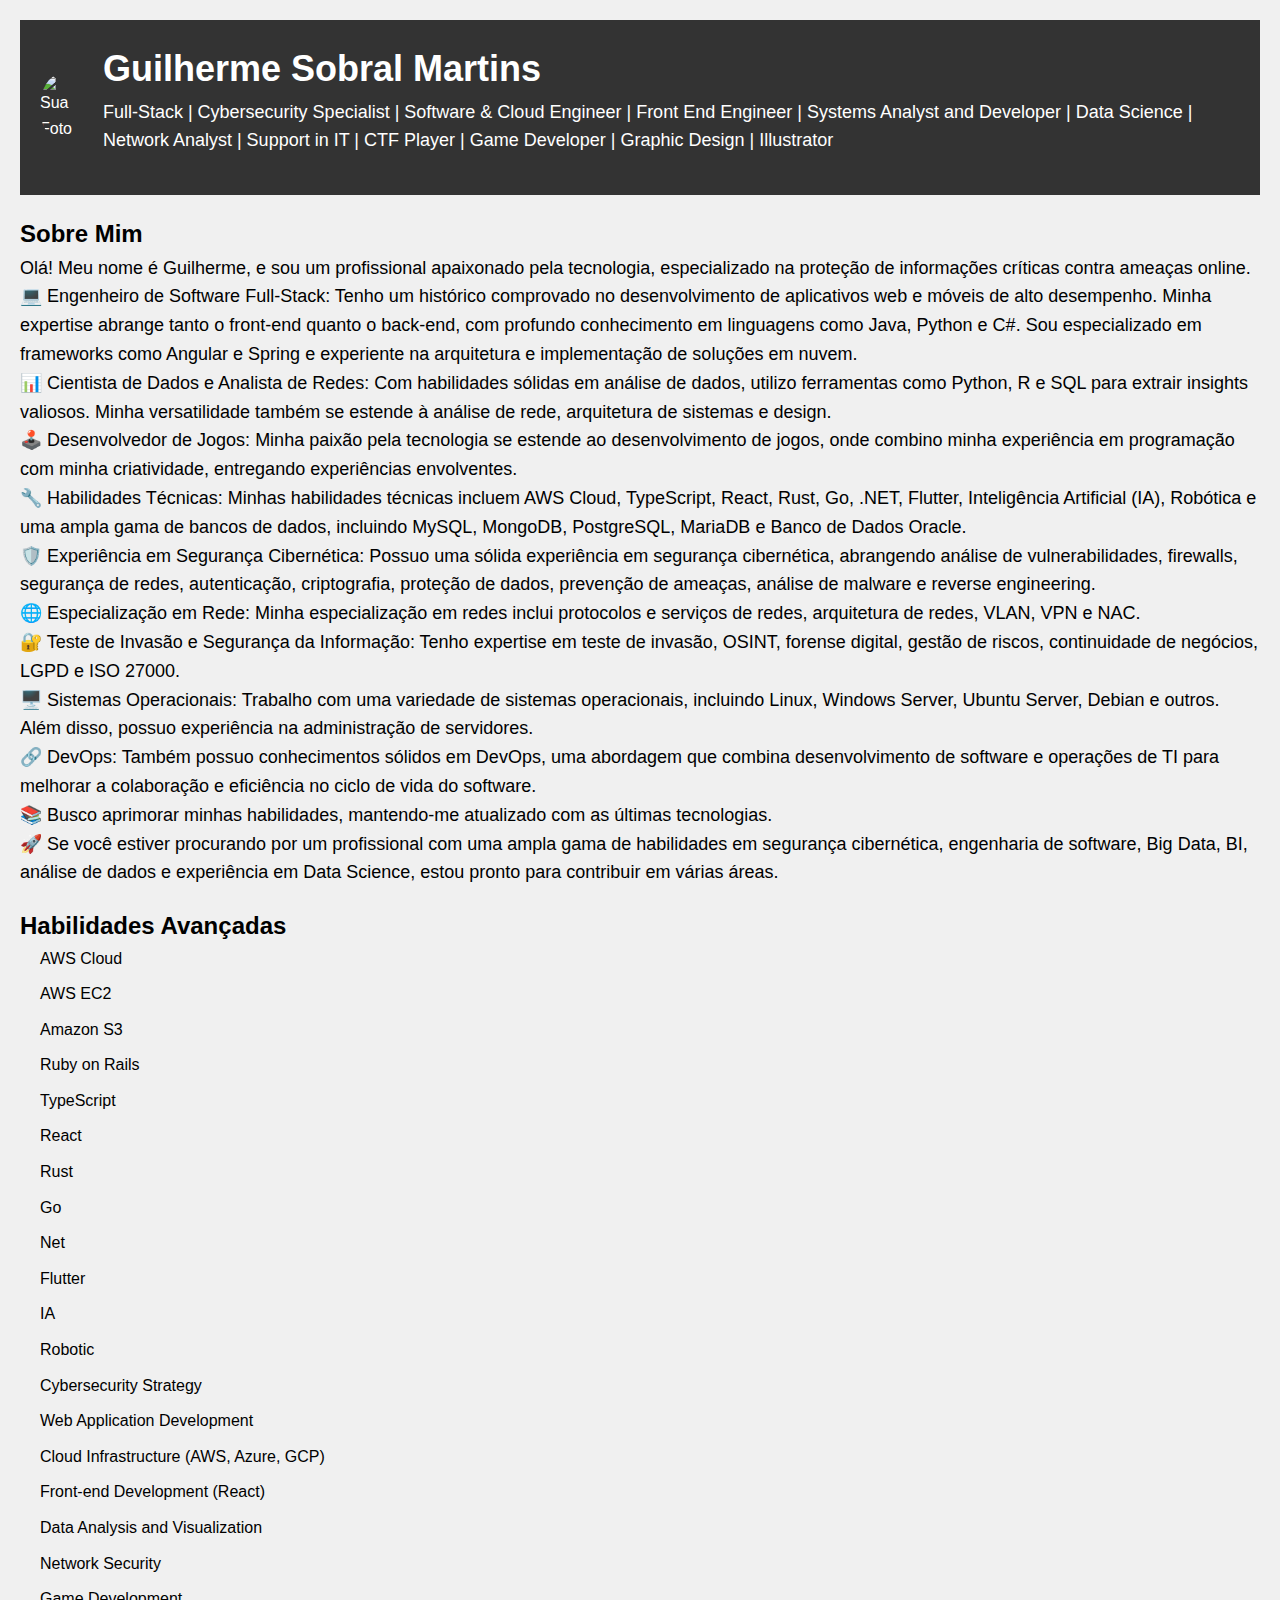
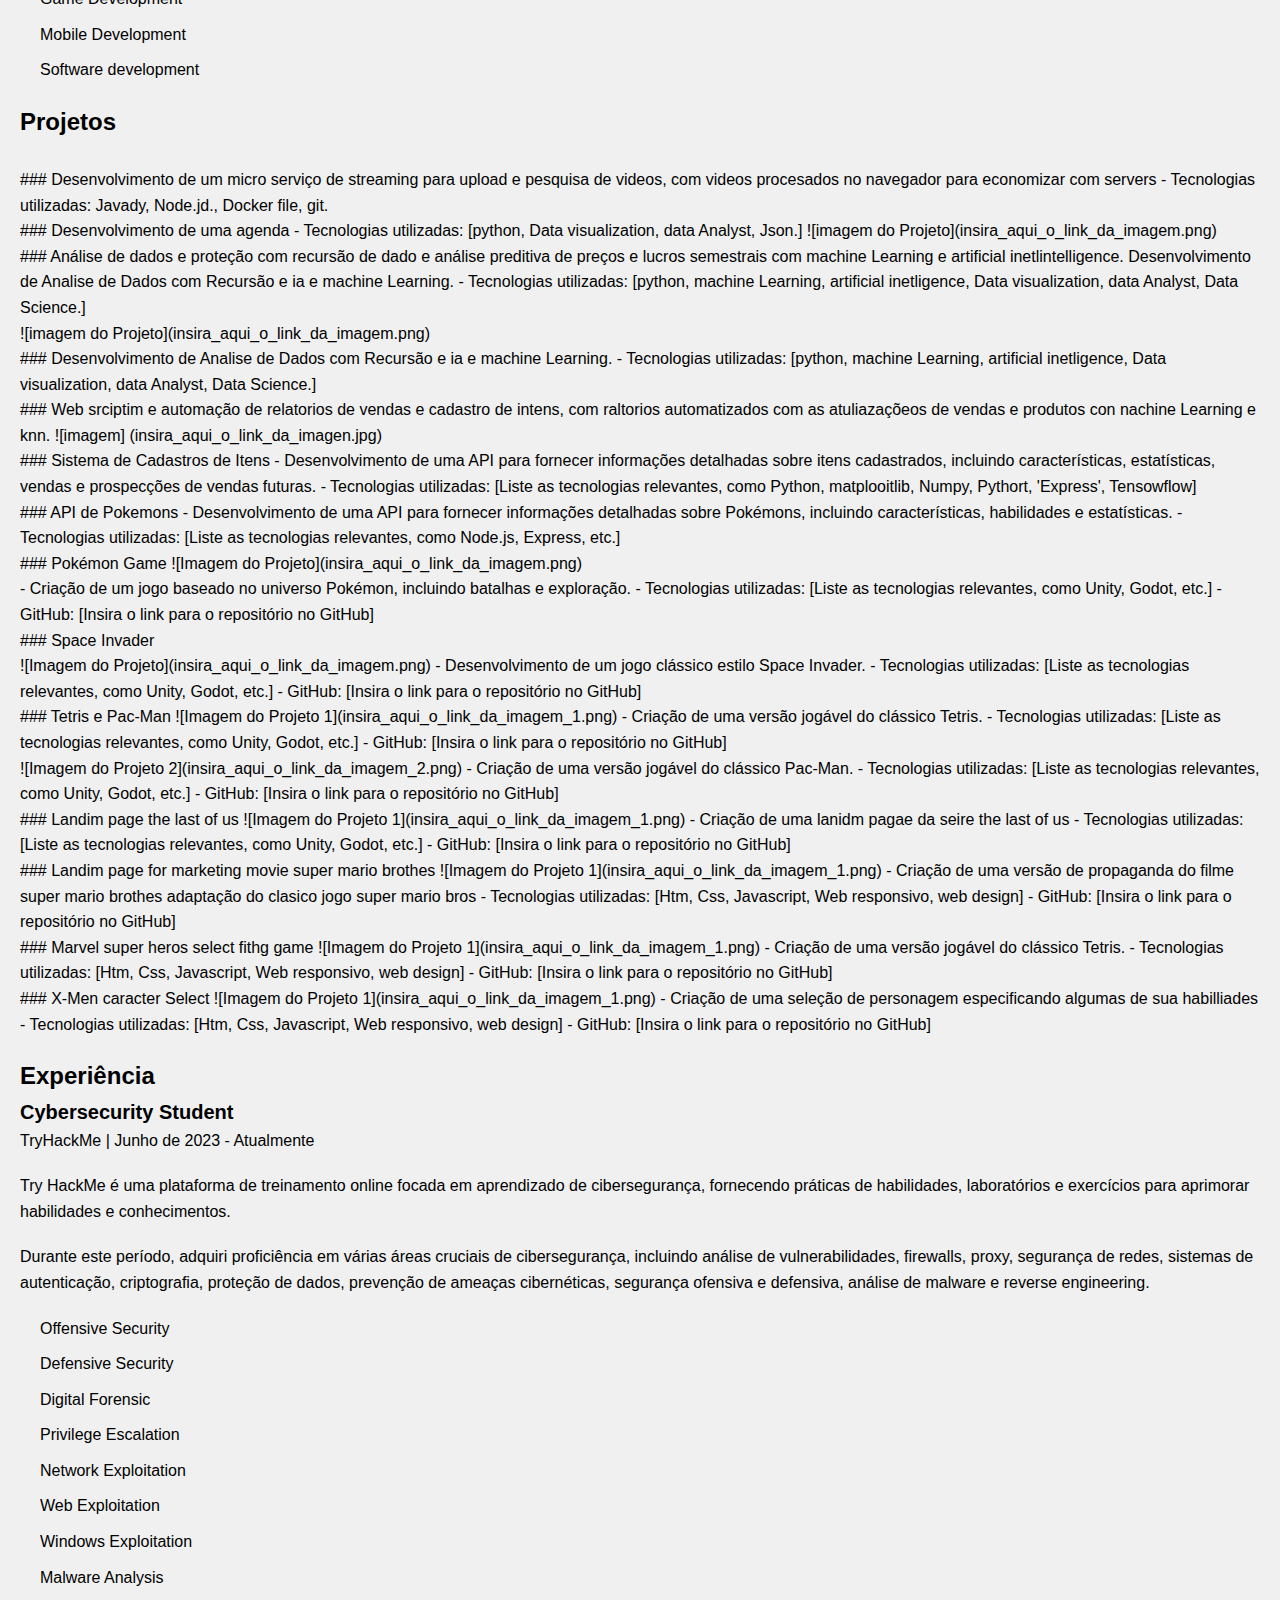
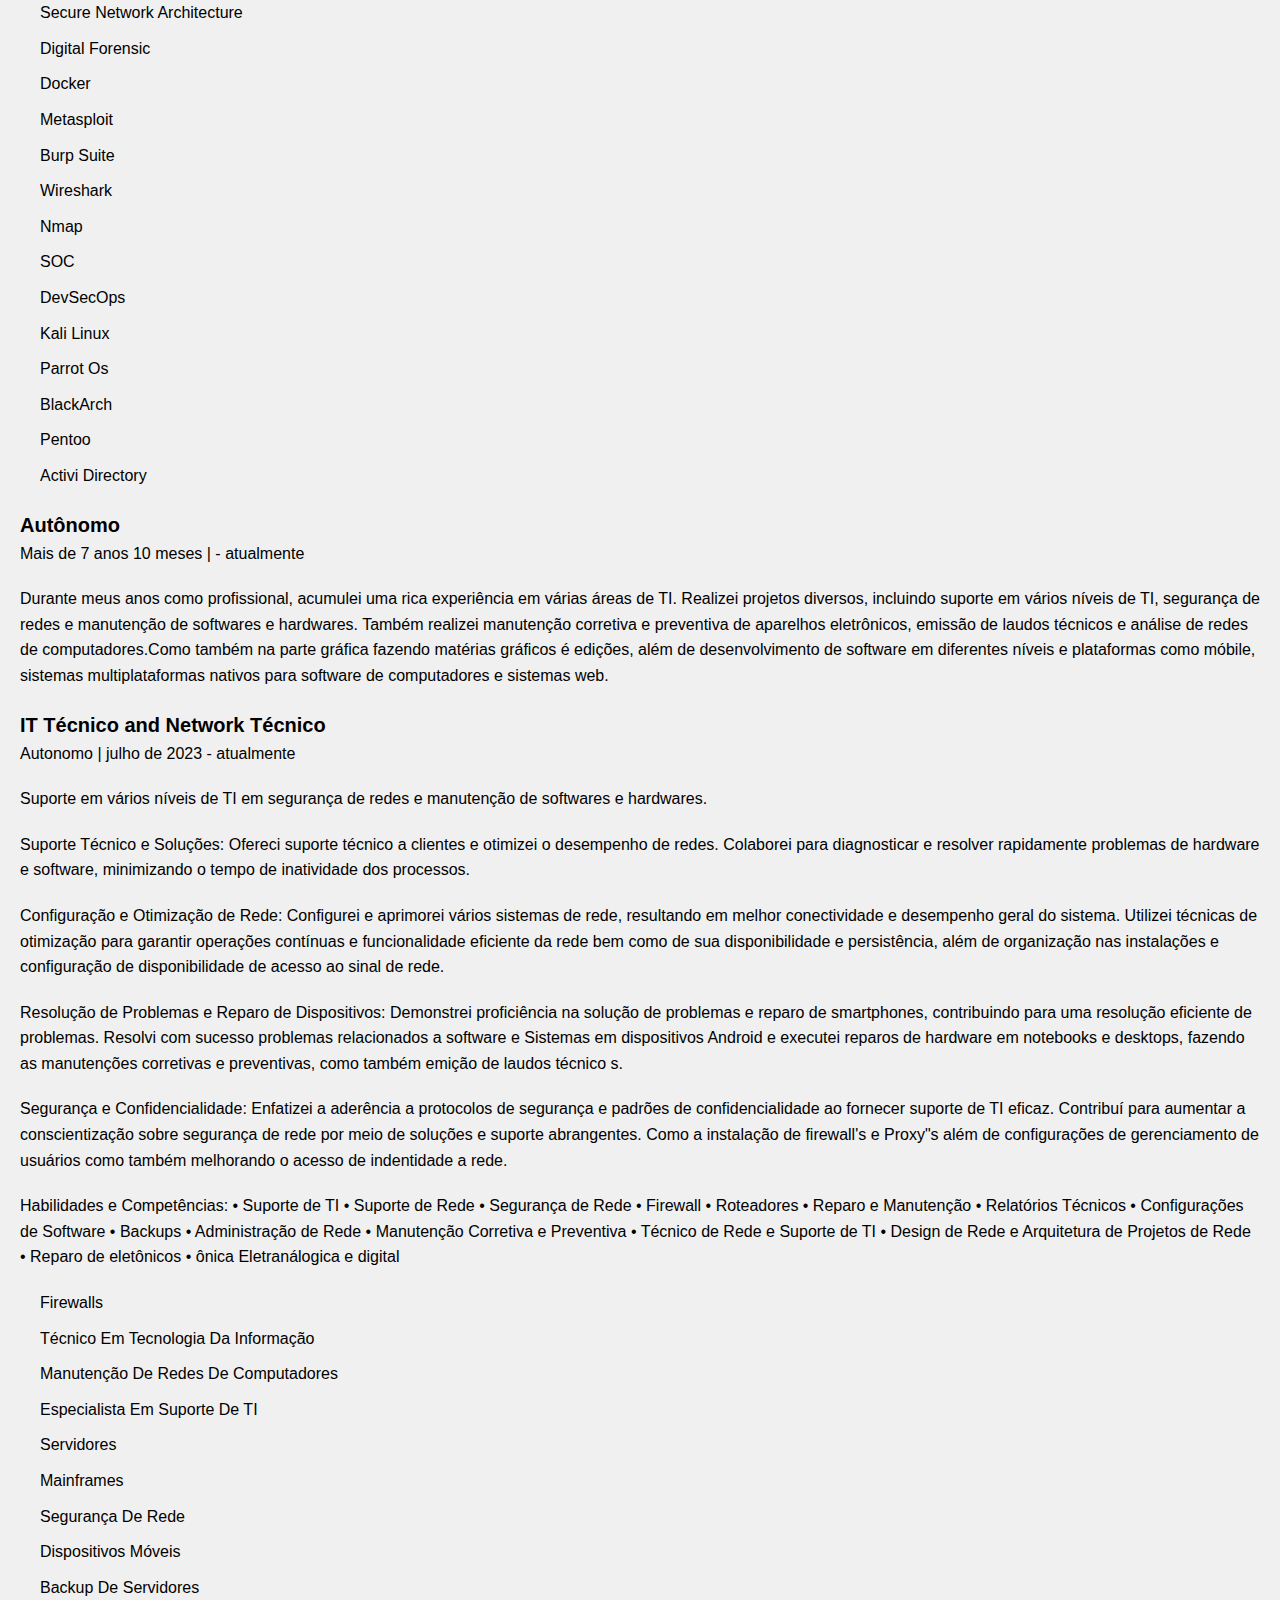
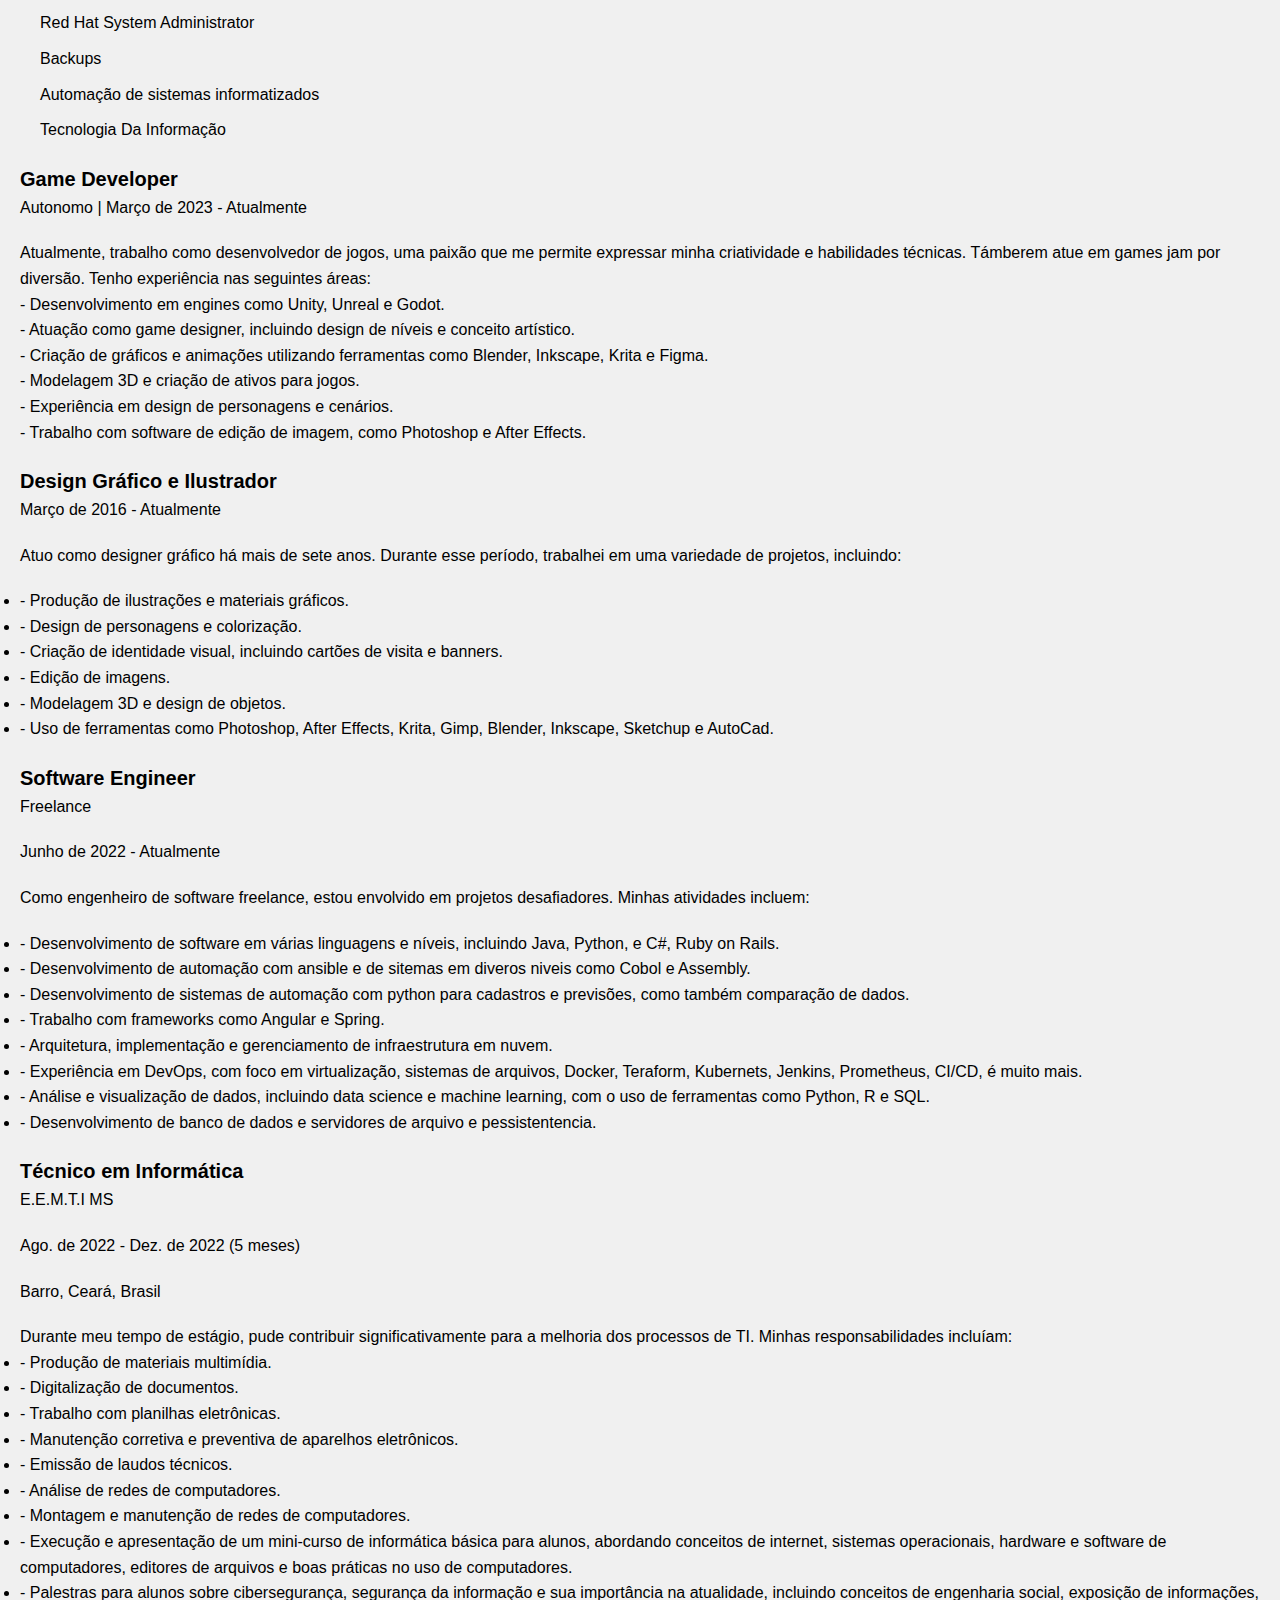
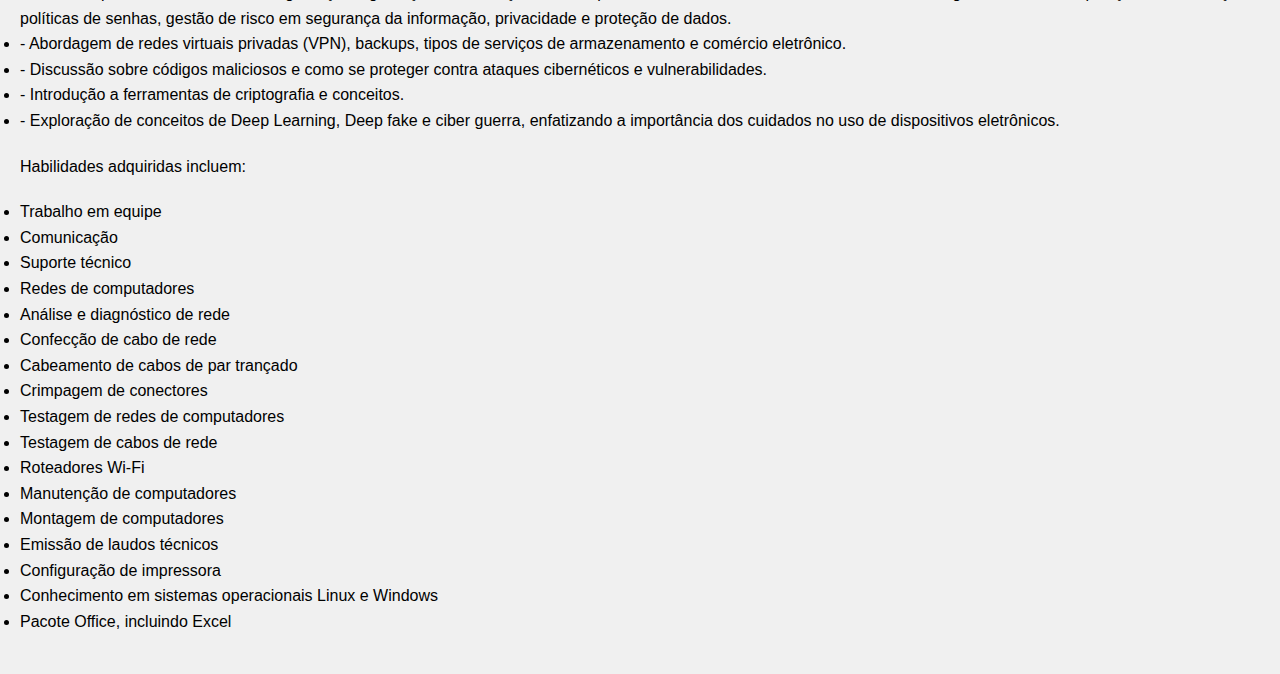
==== index.html @ f10290f5 "Update index.html" ====
<!DOCTYPE html>
<html lang="en">
  <head>
    <meta charset="UTF-8" />
    <meta name="viewport" content="width=device-width, initial-scale=1.0" />
    <title>Portfólio de Engenheiro de Software e Cibersegurança</title>
    <link rel="stylesheet" href="styles.css" />
  </head>
  <body>
    <header>
      <div class="profile-picture">
        <img src="images/profile.jpg" alt="Sua Foto" />
      </div>
      <div class="header-content">
        <h1>Guilherme Sobral Martins</h1>
        <p>Full-Stack | Cybersecurity Specialist | Software & Cloud Engineer | Front End Engineer | Systems Analyst and Developer | Data Science | Network Analyst | Support in IT | CTF Player | Game Developer | Graphic Design | Illustrator  </p>
      </div>
    </header>

    <section id="about">
      <h2>Sobre Mim</h2>
      <p>
      
Olá! Meu nome é Guilherme, e sou um profissional apaixonado pela tecnologia, especializado na proteção de informações críticas contra ameaças online.
<BR>
💻 Engenheiro de Software Full-Stack: Tenho um histórico comprovado no desenvolvimento de aplicativos web e móveis de alto desempenho. Minha expertise abrange tanto o front-end quanto o back-end, com profundo conhecimento em linguagens como Java, Python e C#. Sou especializado em frameworks como Angular e Spring e experiente na arquitetura e implementação de soluções em nuvem.
<BR>
📊 Cientista de Dados e Analista de Redes: Com habilidades sólidas em análise de dados, utilizo ferramentas como Python, R e SQL para extrair insights valiosos. Minha versatilidade também se estende à análise de rede, arquitetura de sistemas e design.
<BR>
🕹️ Desenvolvedor de Jogos: Minha paixão pela tecnologia se estende ao desenvolvimento de jogos, onde combino minha experiência em programação com minha criatividade, entregando experiências envolventes.
<BR>
🔧 Habilidades Técnicas: Minhas habilidades técnicas incluem AWS Cloud, TypeScript, React, Rust, Go, .NET, Flutter, Inteligência Artificial (IA), Robótica e uma ampla gama de bancos de dados, incluindo MySQL, MongoDB, PostgreSQL, MariaDB e Banco de Dados Oracle.
<BR>
🛡️ Experiência em Segurança Cibernética: Possuo uma sólida experiência em segurança cibernética, abrangendo análise de vulnerabilidades, firewalls, segurança de redes, autenticação, criptografia, proteção de dados, prevenção de ameaças, análise de malware e reverse engineering.
<BR>
🌐 Especialização em Rede: Minha especialização em redes inclui protocolos e serviços de redes, arquitetura de redes, VLAN, VPN e NAC.
<BR>
🔐 Teste de Invasão e Segurança da Informação: Tenho expertise em teste de invasão, OSINT, forense digital, gestão de riscos, continuidade de negócios, LGPD e ISO 27000.
<BR>
🖥️ Sistemas Operacionais: Trabalho com uma variedade de sistemas operacionais, incluindo Linux, Windows Server, Ubuntu Server, Debian e outros. Além disso, possuo experiência na administração de servidores.
<BR>
🔗 DevOps: Também possuo conhecimentos sólidos em DevOps, uma abordagem que combina desenvolvimento de software e operações de TI para melhorar a colaboração e eficiência no ciclo de vida do software.
<BR>
📚 Busco aprimorar minhas habilidades, mantendo-me atualizado com as últimas tecnologias.
<BR>
🚀 Se você estiver procurando por um profissional com uma ampla gama de habilidades em segurança cibernética, engenharia de software, Big Data, BI, análise de dados e experiência em Data Science, estou pronto para contribuir em várias áreas.
      </p>
    </section>

    <section id="skills">
      <h2>Habilidades Avançadas</h2>
      <ul>
        <li>AWS Cloud</li>
        <li>AWS EC2</li>
        <li>Amazon S3</li>
        <li>Ruby on Rails</li>
        <li>TypeScript</li>
        <li>React</li>
        <li>Rust</li>
        <li>Go</li>
        <li>Net</li>
        <li>Flutter</li>
        <li>IA</li>
        <li>Robotic</li>
        <li>Cybersecurity Strategy</li>
        <li>Web Application Development</li>
        <li>Cloud Infrastructure (AWS, Azure, GCP)</li>
        <li>Front-end Development (React)</li>
        <li>Data Analysis and Visualization</li>
        <li>Network Security</li>
        <li>Game Development</li>
        <li>Mobile Development</li>
        <li>Software development</li>
      </ul>
    </section>
    
   <section id="projetos">
    <h2>Projetos</h2>
</section>
<br>
### Desenvolvimento de um micro serviço de streaming para upload e pesquisa de videos, com videos procesados no navegador para economizar com servers 
- Tecnologias utilizadas: Javady, Node.jd., Docker file, git.
<br>
### Desenvolvimento de uma agenda 

- Tecnologias utilizadas: [python, Data visualization, data Analyst, Json.] ![imagem do Projeto](insira_aqui_o_link_da_imagem.png)
<br>
### Análise de dados e proteção com recursão de dado e análise preditiva de preços e lucros semestrais com machine Learning e artificial inetlintelligence.
Desenvolvimento de Analise de Dados com Recursão e ia e machine Learning. 
- Tecnologias utilizadas: [python, machine Learning, artificial inetligence, Data visualization, data Analyst, Data Science.]
<BR>
![imagem do Projeto](insira_aqui_o_link_da_imagem.png)
<BR>
### Desenvolvimento de Analise de Dados com Recursão e ia e machine Learning. 
- Tecnologias utilizadas: [python, machine Learning, artificial inetligence, Data visualization, data Analyst, Data Science.]
<BR>
### Web srciptim e  automação de relatorios de vendas e cadastro de intens, com raltorios automatizados com as atuliazaçõeos de vendas e produtos con nachine Learning  e knn.
![imagem]
(insira_aqui_o_link_da_imagen.jpg)
<BR>
### Sistema de Cadastros de Itens 
- Desenvolvimento de uma API para fornecer informações detalhadas sobre itens cadastrados, incluindo características, estatísticas, vendas e prospecções de vendas futuras.
- Tecnologias utilizadas: [Liste as tecnologias relevantes, como Python, matplooitlib, Numpy, Pythort, 'Express', Tensowflow]
<BR>    
### API de Pokemons

- Desenvolvimento de uma API para fornecer informações detalhadas sobre Pokémons, incluindo características, habilidades e estatísticas.
- Tecnologias utilizadas: [Liste as tecnologias relevantes, como Node.js, Express, etc.]
<BR>
### Pokémon Game

![Imagem do Projeto](insira_aqui_o_link_da_imagem.png)
<BR>
- Criação de um jogo baseado no universo Pokémon, incluindo batalhas e exploração.
- Tecnologias utilizadas: [Liste as tecnologias relevantes, como Unity, Godot, etc.]
- GitHub: [Insira o link para o repositório no GitHub]
<BR>
### Space Invader
<BR>
![Imagem do Projeto](insira_aqui_o_link_da_imagem.png)

- Desenvolvimento de um jogo clássico estilo Space Invader.
- Tecnologias utilizadas: [Liste as tecnologias relevantes, como Unity, Godot, etc.]
- GitHub: [Insira o link para o repositório no GitHub]
<br>
### Tetris e Pac-Man

![Imagem do Projeto 1](insira_aqui_o_link_da_imagem_1.png)

- Criação de uma versão jogável do clássico Tetris.
- Tecnologias utilizadas: [Liste as tecnologias relevantes, como Unity, Godot, etc.]
- GitHub: [Insira o link para o repositório no GitHub]
<br>
![Imagem do Projeto 2](insira_aqui_o_link_da_imagem_2.png)

- Criação de uma versão jogável do clássico Pac-Man.
- Tecnologias utilizadas: [Liste as tecnologias relevantes, como Unity, Godot, etc.]
- GitHub: [Insira o link para o repositório no GitHub]
<br>
### Landim page the last of us

![Imagem do Projeto 1](insira_aqui_o_link_da_imagem_1.png)

- Criação de uma lanidm pagae da seire the last of us
- Tecnologias utilizadas: [Liste as tecnologias relevantes, como Unity, Godot, etc.]
- GitHub: [Insira o link para o repositório no GitHub]
<br>   
### Landim page for marketing movie super mario brothes

![Imagem do Projeto 1](insira_aqui_o_link_da_imagem_1.png)
    
- Criação de uma versão de propaganda do filme super mario brothes adaptação do clasico jogo super mario bros
- Tecnologias utilizadas: [Htm, Css, Javascript, Web responsivo, web design]
- GitHub: [Insira o link para o repositório no GitHub]
<br>    
### Marvel super heros select fithg game 

![Imagem do Projeto 1](insira_aqui_o_link_da_imagem_1.png)    
    
- Criação de uma versão jogável do clássico Tetris.
- Tecnologias utilizadas:  [Htm, Css, Javascript, Web responsivo, web design]
- GitHub: [Insira o link para o repositório no GitHub]
<br>    
### X-Men caracter Select

![Imagem do Projeto 1](insira_aqui_o_link_da_imagem_1.png)    

- Criação de uma seleção de personagem especificando algumas de sua habilliades
- Tecnologias utilizadas:  [Htm, Css, Javascript, Web responsivo, web design]
- GitHub: [Insira o link para o repositório no GitHub]    
 <br>   
    <section id="experience">
      <h2>Experiência</h2>
     
      <div class="experience-item">
        <h3>Cybersecurity Student</h3>
        <p>TryHackMe | Junho de 2023 - Atualmente</p>
        <p>
          Try HackMe é uma plataforma de treinamento online focada em
          aprendizado de cibersegurança, fornecendo práticas de habilidades,
          laboratórios e exercícios para aprimorar habilidades e conhecimentos.
        </p>
        <p>
          Durante este período, adquiri proficiência em várias áreas cruciais de
          cibersegurança, incluindo análise de vulnerabilidades, firewalls,
          proxy, segurança de redes, sistemas de autenticação, criptografia,
          proteção de dados, prevenção de ameaças cibernéticas, segurança
          ofensiva e defensiva, análise de malware e reverse engineering.
        </p>
        <section id="skills">
        <ul>
           <li>Offensive Security</li>
           <li>Defensive Security</li>
           <li>Digital Forensic</li>
           <li>Privilege Escalation</li>
           <li>Network Exploitation</li>
           <li>Web Exploitation</li>
           <li>Windows Exploitation</li>
           <li>Malware Analysis</li>
           <li>Secure Network Architecture</li>
           <li>Digital Forensic</li>
           <li>Docker</li>
           <li>Metasploit</li>
           <li>Burp Suite</li>
           <li>Wireshark</li>
           <li>Nmap</li>
           <li>SOC</li>
           <li>DevSecOps</li>
           <li>Kali Linux</li>
           <li>Parrot Os</li>
           <li>BlackArch</li>
           <li>Pentoo</li>
           <li>Activi Directory</li>
        </ul>
      </div>
            
            <div class="experience-item">
                <h3>Autônomo</h3>
                <p>Mais de 7 anos 10 meses | - atualmente </p>
                <p>
                    Durante meus anos como profissional, acumulei uma rica experiência em várias áreas de TI. Realizei projetos diversos, incluindo suporte em vários níveis de TI, segurança de redes e manutenção de softwares e hardwares. Também realizei manutenção corretiva e preventiva de aparelhos eletrônicos, emissão de laudos técnicos e análise de redes de computadores.Como também na parte gráfica fazendo matérias gráficos é edições, além de desenvolvimento de software em diferentes níveis e plataformas como móbile, sistemas multiplataformas nativos para software de computadores e sistemas web.
                </p> <section id="skills">
                <ul>
                
                </ul>   

            </div>
            
            <div class="experience-item">
              <h3>IT Técnico and Network Técnico</h3>
              <p>Autonomo | julho de 2023 - atualmente</p>
              <p>
                Suporte em vários níveis de TI em segurança de redes e manutenção de
                softwares e hardwares.
</p>
<p>
Suporte Técnico e Soluções: Ofereci suporte técnico a clientes e otimizei o desempenho de redes. Colaborei para diagnosticar e resolver rapidamente problemas
 de hardware e software, minimizando o tempo de inatividade dos processos.
</p>
<p>
Configuração e Otimização de Rede: Configurei e aprimorei vários sistemas de rede, resultando em melhor conectividade e desempenho geral do sistema. Utilizei
 técnicas de otimização para garantir operações contínuas e funcionalidade eficiente da rede bem como de sua disponibilidade e persistência, além de organização nas instalações e configuração de disponibilidade de acesso ao sinal de rede.
</p>
<p>
Resolução de Problemas e Reparo de Dispositivos: Demonstrei proficiência na solução de problemas e reparo de smartphones, contribuindo para uma resolução eficiente
 de problemas. Resolvi com sucesso problemas relacionados a software e Sistemas em dispositivos Android e executei reparos de hardware em notebooks e desktops, fazendo as manutenções corretivas e preventivas, como também emição de laudos técnico s.
</p>
<p>
Segurança e Confidencialidade: Enfatizei a aderência a protocolos de segurança e padrões de confidencialidade ao fornecer suporte de TI eficaz. Contribuí para
 aumentar a conscientização sobre segurança de rede por meio de soluções e suporte abrangentes. Como a instalação  de firewall's e Proxy"s além de configurações de gerenciamento de usuários como também melhorando o acesso de indentidade a rede.
</p>
<p>
Habilidades e Competências: • Suporte de TI • Suporte de Rede • Segurança de Rede • Firewall • Roteadores • Reparo e Manutenção • Relatórios Técnicos • Configurações
 de Software • Backups • Administração de Rede • Manutenção Corretiva e Preventiva • Técnico de Rede e Suporte de TI • Design de Rede e Arquitetura de Projetos de Rede • Reparo de eletônicos • ônica Eletranálogica e digital 
</p>
  
              <section id="skills">
                <ul>
                   <li>Firewalls</li>
                 <li>Técnico Em Tecnologia Da Informação</li> <li>Manutenção De Redes De Computadores</li> <li>Especialista Em Suporte De TI</li><li>Servidores</li> <li>Mainframes</li><li>Segurança De Rede</li><li> Dispositivos Móveis</li><li>Backup De Servidores</li> 
<li>Red Hat System Administrator</li>
<li>Backups</li>
<li>Automação de sistemas informatizados</li>
<li>Tecnologia Da Informação</li>

                </ul>   
            </div>
            <div class="experience-item">
                <h3>Game Developer</h3>
                <p>Autonomo | Março de 2023 - Atualmente</p>
                <p>
                    Atualmente, trabalho como desenvolvedor de jogos, uma paixão que me permite expressar minha criatividade e habilidades técnicas. Támberem atue em games jam por diversão.
                     Tenho experiência nas seguintes áreas:
                   <BR>
                    - Desenvolvimento em engines como Unity, Unreal e Godot.
                   <BR>
                    - Atuação como game designer, incluindo design de níveis e conceito artístico.
                   <BR>
                    - Criação de gráficos e animações utilizando ferramentas como Blender, Inkscape, Krita e Figma.
                  <BR> 
                    - Modelagem 3D e criação de ativos para jogos.
                  <BR>
                    - Experiência em design de personagens e cenários.
                  <BR>
                    - Trabalho com software de edição de imagem, como Photoshop e After Effects.
               
                  </p>
            </div>
        
            <div class="experience-item">
                <h3>Design Gráfico e Ilustrador</h3>
                <p>Março de 2016 - Atualmente</p>
                <p>
                    Atuo como designer gráfico há mais de sete anos. Durante esse período, trabalhei em uma variedade de projetos, incluindo:
                  <ul>
                   <li>- Produção de ilustrações e materiais gráficos.</li>
                   <li>- Design de personagens e colorização.</li>
                   <li>- Criação de identidade visual, incluindo cartões de visita e banners.</li>
                   <li>- Edição de imagens.</li>
                   <li>- Modelagem 3D e design de objetos.</li>
                   <li>- Uso de ferramentas como Photoshop, After Effects, Krita, Gimp, Blender, Inkscape, Sketchup e AutoCad.</li>
                 </ul>
               </p>
            </div>
            
            <div class="experience-item">
                <h3>Software Engineer</h3>
                <p>Freelance</p>
                <p>Junho de 2022 - Atualmente</p>
                <p>
                    
                Como engenheiro de software freelance, estou envolvido em projetos desafiadores. Minhas atividades incluem:
                 <ul>  
                   <li>- Desenvolvimento de software em várias linguagens e níveis, incluindo Java, Python, e C#, Ruby on Rails.</li>
                   <li>- Desenvolvimento de automação com ansible e de sitemas em diveros niveis como Cobol e Assembly.</li>
                   <li>- Desenvolvimento de sistemas de automação com python para cadastros e previsões, como também comparação de dados.</li>
                   <li>- Trabalho com frameworks como Angular e Spring.</li>
                   <li>- Arquitetura, implementação e gerenciamento de infraestrutura em nuvem.</li>
                   <li>- Experiência em DevOps, com foco em virtualização, sistemas de arquivos, Docker, Teraform, Kubernets, Jenkins, Prometheus, CI/CD, é muito mais.</li>
                   <li>- Análise e visualização de dados, incluindo data science e machine learning, com o uso de ferramentas como Python, R e SQL.</li>
                   <li>- Desenvolvimento de banco de dados e servidores de arquivo e pessistentencia.</li>
            </ul>
                </p>
            </div> 
            <div class="experience-item">
              <h3>Técnico em Informática</h3>
              <p>E.E.M.T.I MS</p>
              <p>Ago. de 2022 - Dez. de 2022 (5 meses)</p>
              <p>Barro, Ceará, Brasil</p>
              <p>
                <ul>
                  Durante meu tempo de estágio, pude contribuir significativamente para a melhoria dos processos de TI. Minhas responsabilidades incluíam:
                  <li>- Produção de materiais multimídia.</li>
                  <li>- Digitalização de documentos.</li>
                  <li>- Trabalho com planilhas eletrônicas.</li>
                  <li>- Manutenção corretiva e preventiva de aparelhos eletrônicos.</li>
                  <li>- Emissão de laudos técnicos.</li>
                  <li>- Análise de redes de computadores.</li>
                  <li>- Montagem e manutenção de redes de computadores.</li>
                  <li>- Execução e apresentação de um mini-curso de informática básica para alunos, abordando conceitos de internet, sistemas operacionais, hardware e software de computadores, editores de arquivos e boas práticas no uso de computadores.</li>
                  <li>- Palestras para alunos sobre cibersegurança, segurança da informação e sua importância na atualidade, incluindo conceitos de engenharia social, exposição de informações, políticas de senhas, gestão de risco em segurança da informação, privacidade e proteção de dados.</li>
                  <li>- Abordagem de redes virtuais privadas (VPN), backups, tipos de serviços de armazenamento e comércio eletrônico.</li>
                  <li>- Discussão sobre códigos maliciosos e como se proteger contra ataques cibernéticos e vulnerabilidades.</li>
                  <li>- Introdução a ferramentas de criptografia e conceitos.
                  <li>- Exploração de conceitos de Deep Learning, Deep fake e ciber guerra, enfatizando a importância dos cuidados no uso de dispositivos eletrônicos.
               </ul>
            </p>
              <p>Habilidades adquiridas incluem:</p>
              <ul>
                  <li>Trabalho em equipe</li>
                  <li>Comunicação</li>
                  <li>Suporte técnico</li>
                  <li>Redes de computadores</li>
                  <li>Análise e diagnóstico de rede</li>
                  <li>Confecção de cabo de rede</li>
                  <li>Cabeamento de cabos de par trançado</li>
                  <li>Crimpagem de conectores</li>
                  <li>Testagem de redes de computadores</li>
                  <li>Testagem de cabos de rede</li>
                  <li>Roteadores Wi-Fi</li>
                  <li>Manutenção de computadores</li>
                  <li>Montagem de computadores</li>
                  <li>Emissão de laudos técnicos</li>
                  <li>Configuração de impressora</li>
                  <li>Conhecimento em sistemas operacionais Linux e Windows</li>
                  <li>Pacote Office, incluindo Excel</li>
              </ul>
          </div>
          
            <!-- Adicione mais experiências conforme necessário -->
        </section>
        
      <!-- Adicione mais experiências conforme necessário -->
    </section>

    <script src="script.js"></script>
  </body>
</html>
---- styles.css ----
/* Reset de estilos */
* {
  margin: 0;
  padding: 0;
  box-sizing: border-box;
}

/* Estilos gerais */
body {
  font-family: Arial, sans-serif;
  line-height: 1.6;
  background-color: #f0f0f0;
  padding: 20px;
}

header {
  display: flex;
  align-items: center;
  background-color: #333;
  color: #fff;
  padding: 20px;
}

.profile-picture img {
  max-width: 100px;
  border-radius: 50%;
  margin-right: 20px;
}

h1 {
  font-size: 36px;
}

h2 {
  font-size: 24px;
  margin-top: 20px;
}

p {
  font-size: 18px;
  margin-bottom: 20px;
}

/* Estilos para a seção de habilidades */
#skills ul {
  list-style-type: none;
  padding-left: 20px;
}

#skills ul li {
  font-size: 16px;
  margin-bottom: 10px;
}

/* Estilos para a seção de experiência */
#experience .experience-item {
  margin-bottom: 20px;
}

#experience .experience-item h3 {
  font-size: 20px;
}

#experience .experience-item p {
  font-size: 16px;
}

/* Estilos para a seção de contato */
#contact {
  margin-top: 40px;
}

a {
  color: #333;
  text-decoration: none;
  font-weight: bold;
}

/* Estilos para a seção projetos */
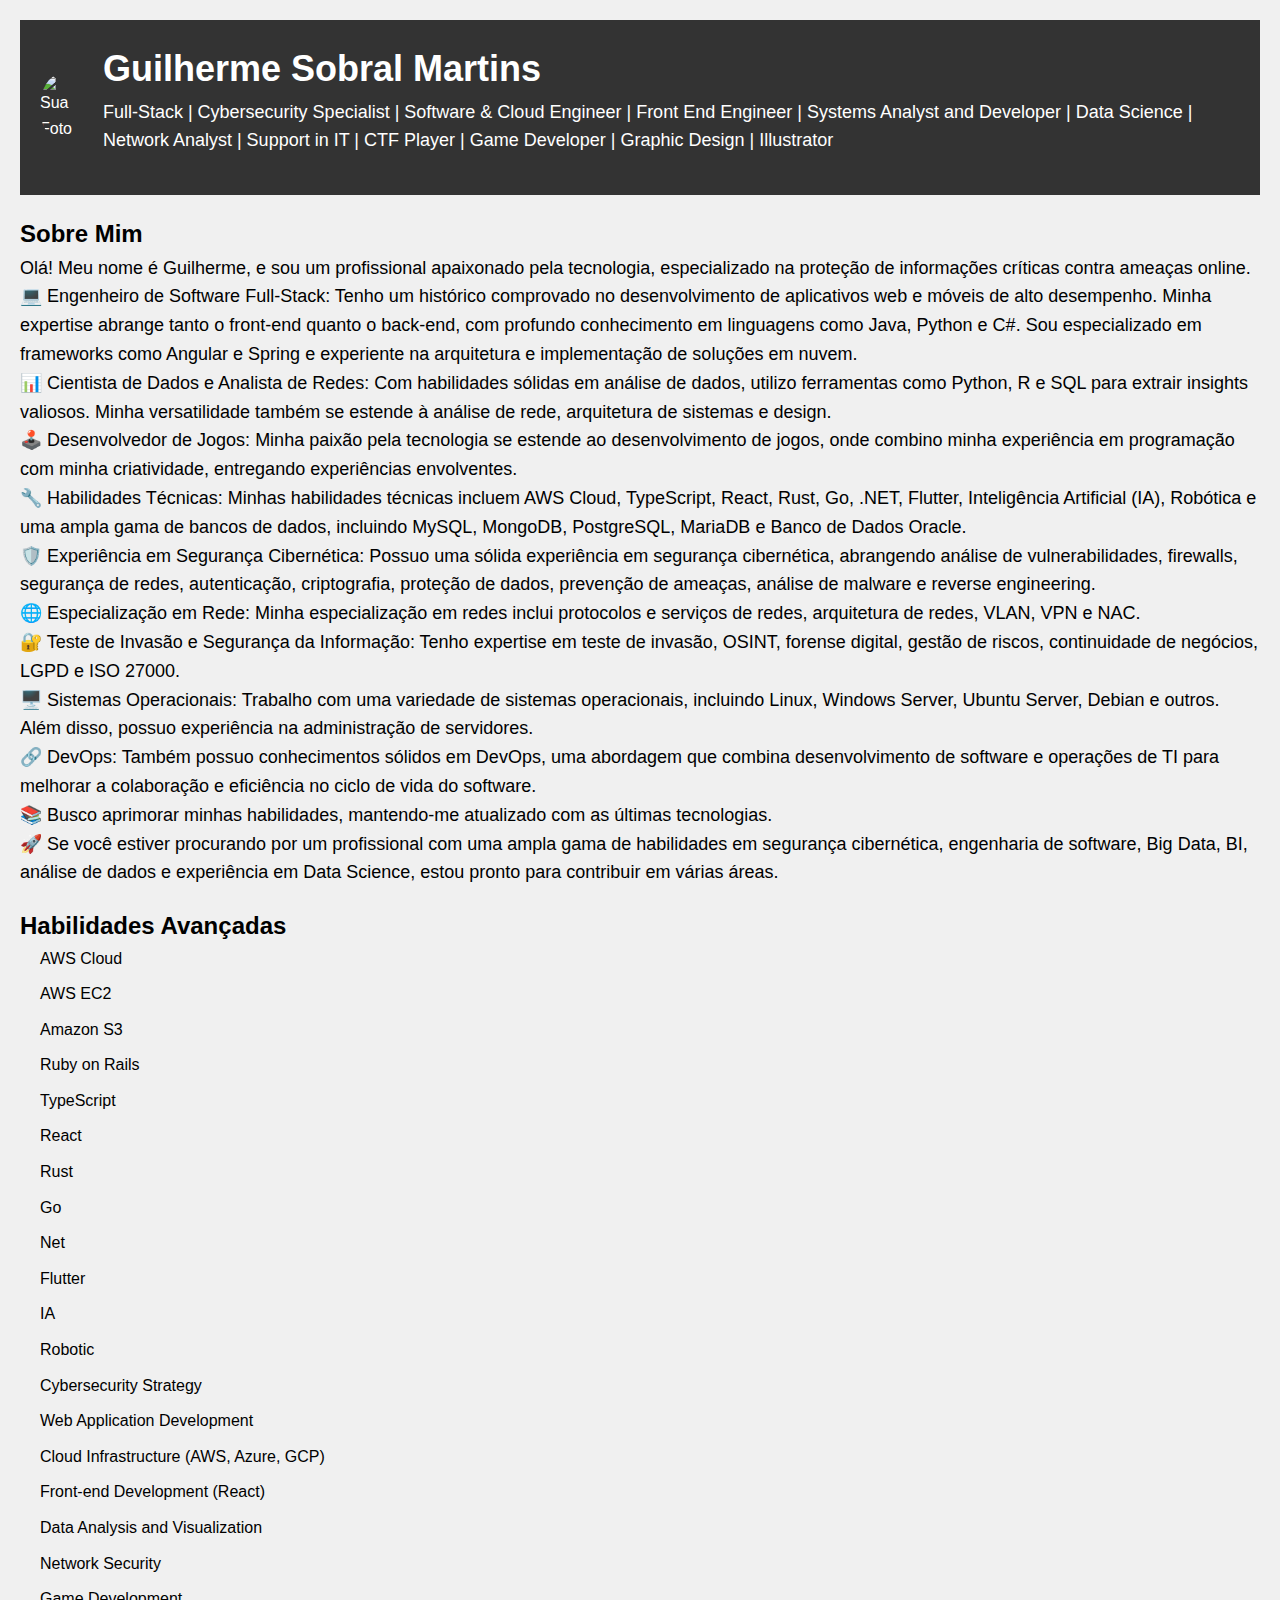
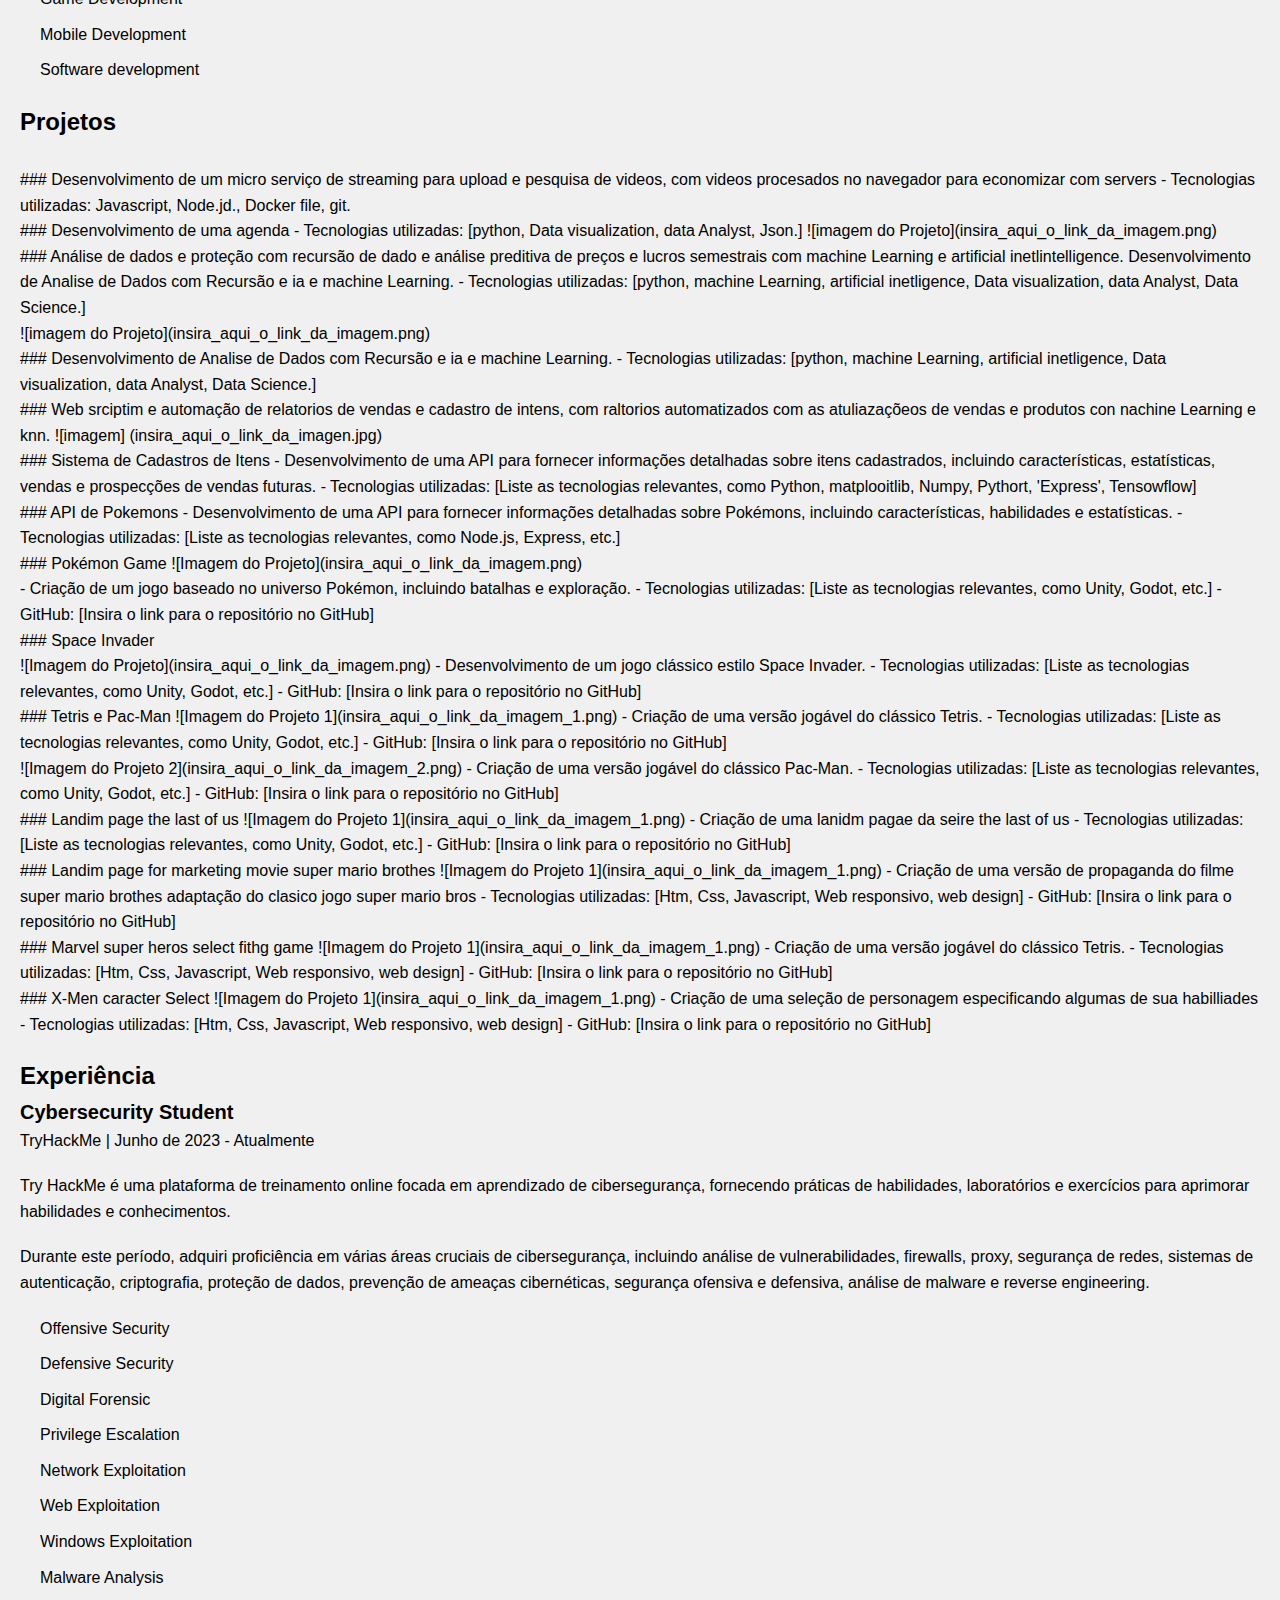
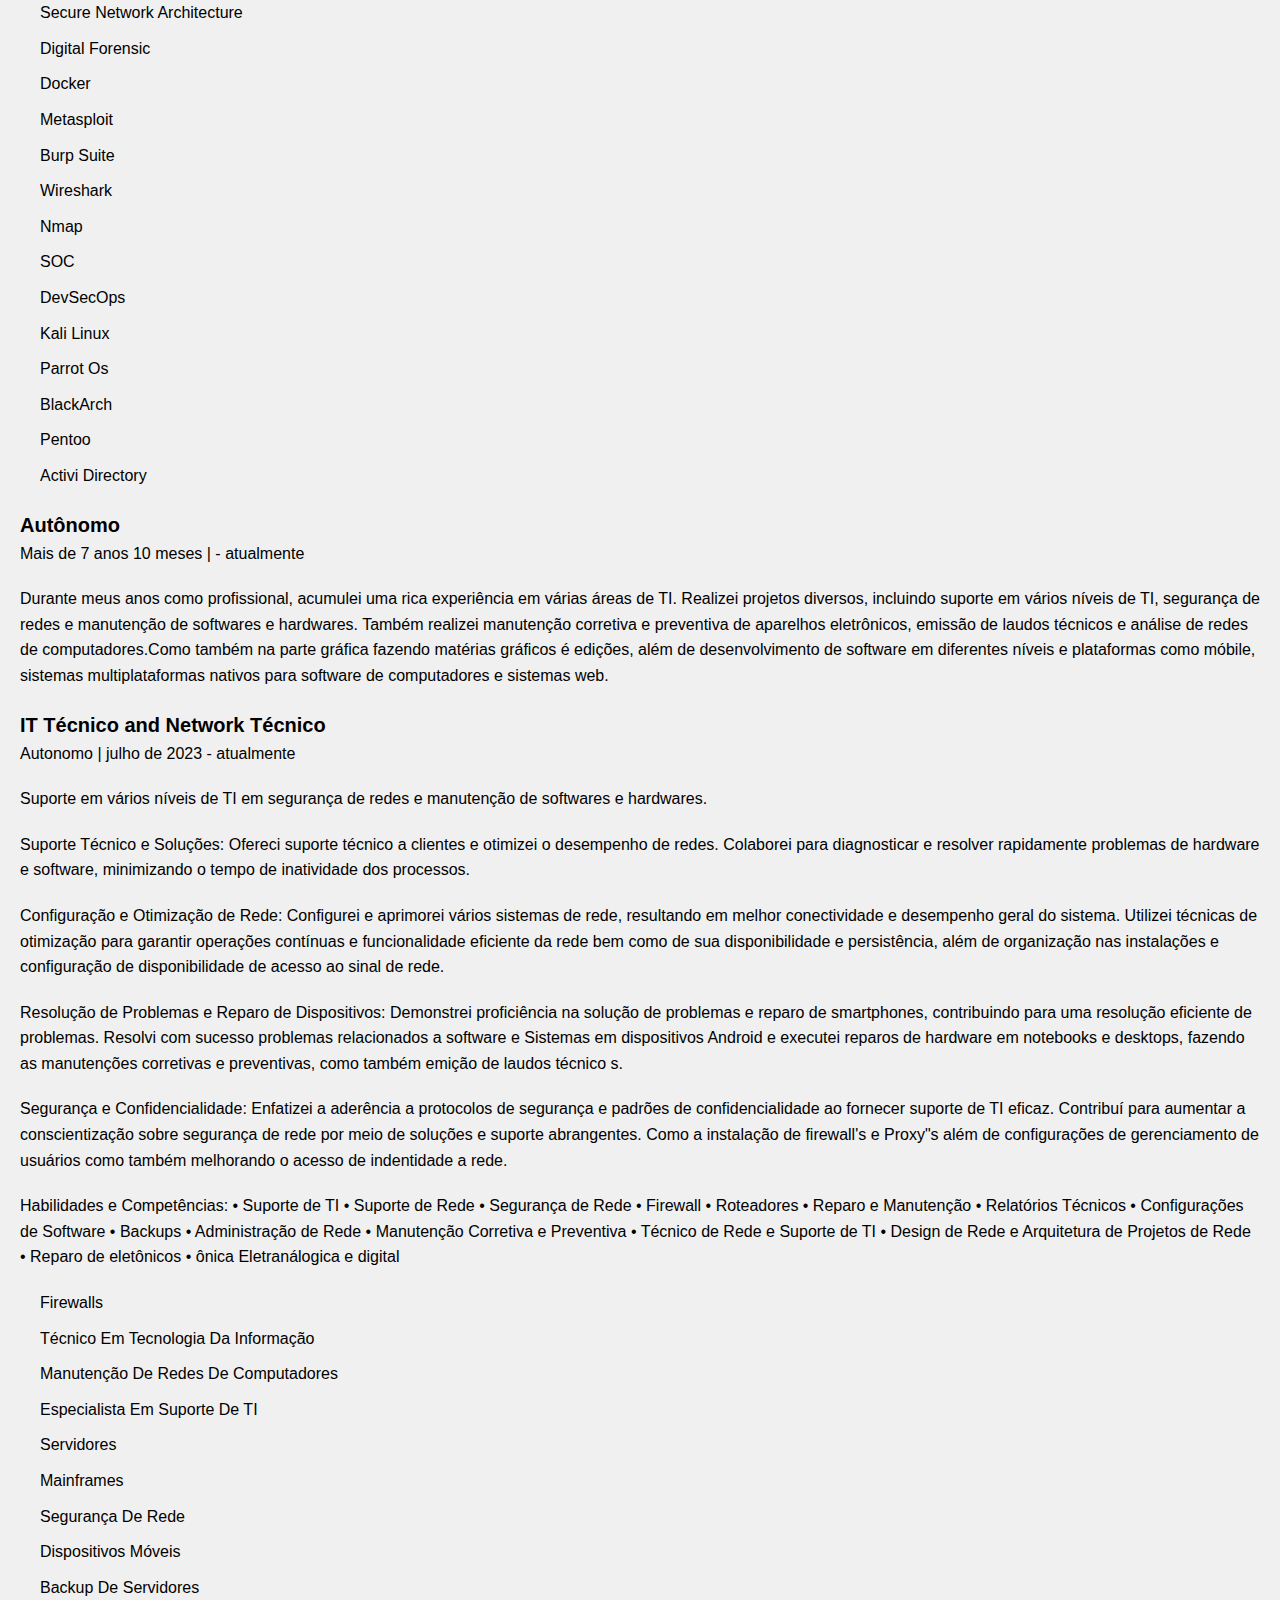
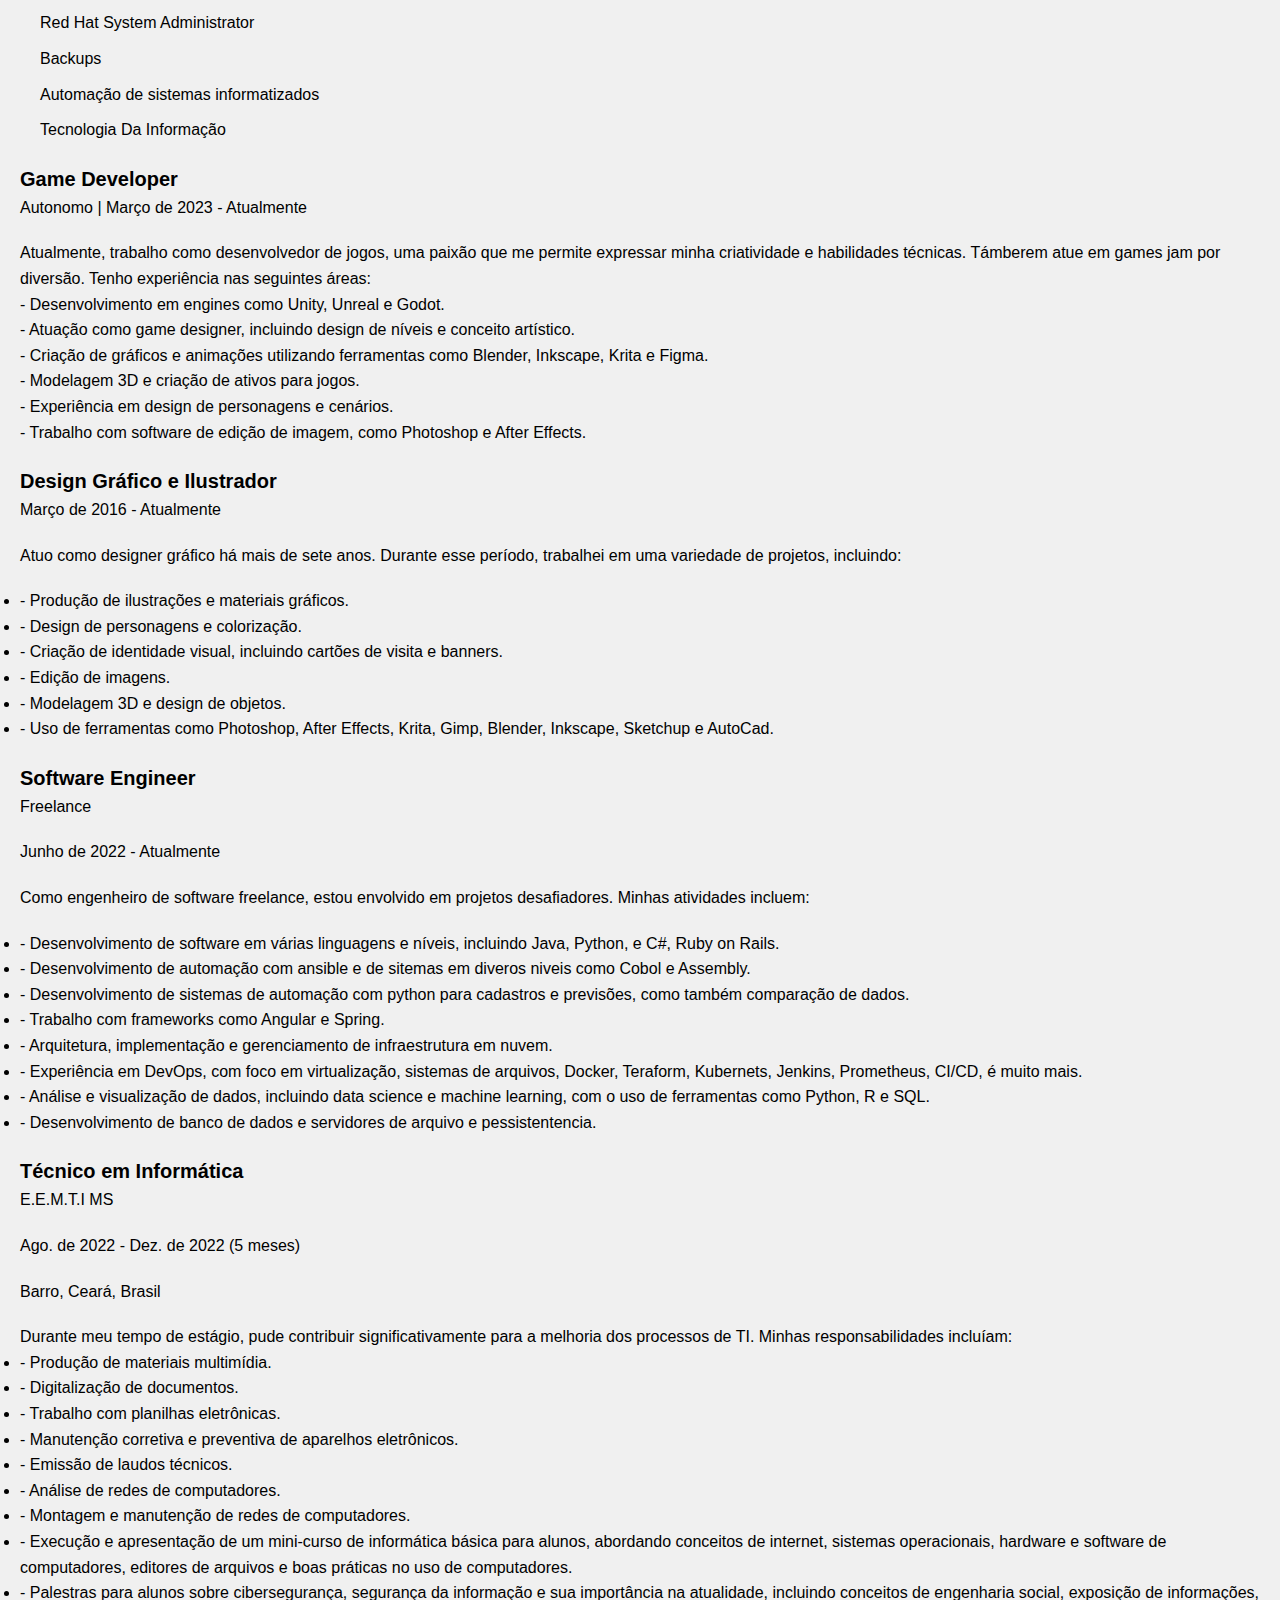
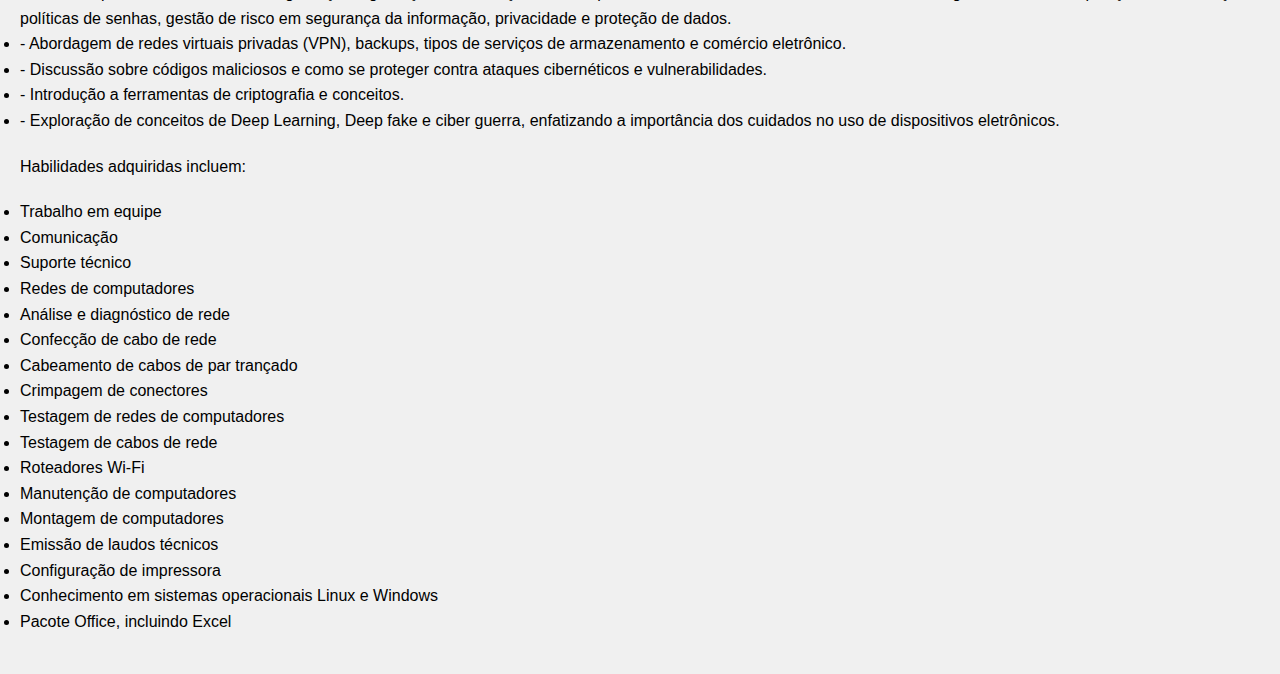
==== commit d03e160e: "Update index.html" ====
--- a/index.html
+++ b/index.html
@@ -79,7 +79,7 @@
 </section>
 <br>
 ### Desenvolvimento de um micro serviço de streaming para upload e pesquisa de videos, com videos procesados no navegador para economizar com servers 
-- Tecnologias utilizadas: Javady, Node.jd., Docker file, git.
+- Tecnologias utilizadas: Javascript, Node.jd., Docker file, git.
 <br>
 ### Desenvolvimento de uma agenda 
 
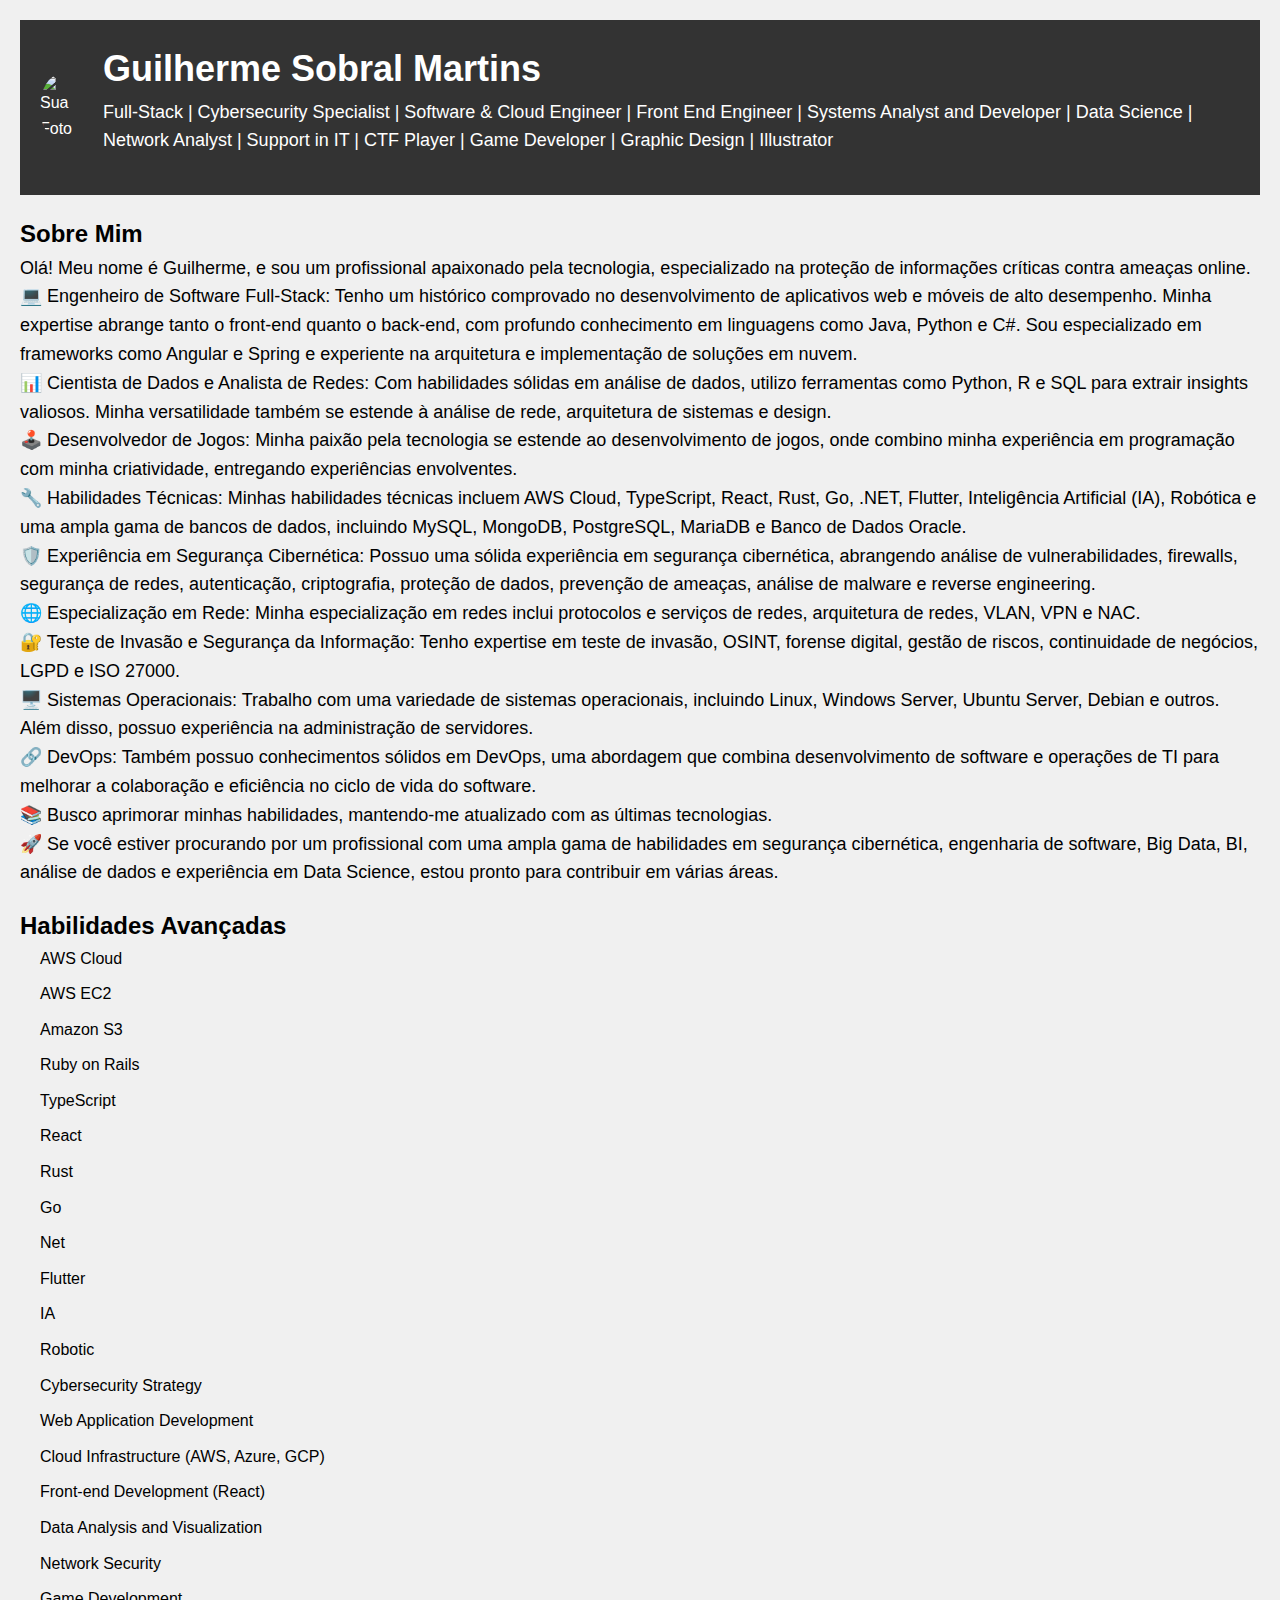
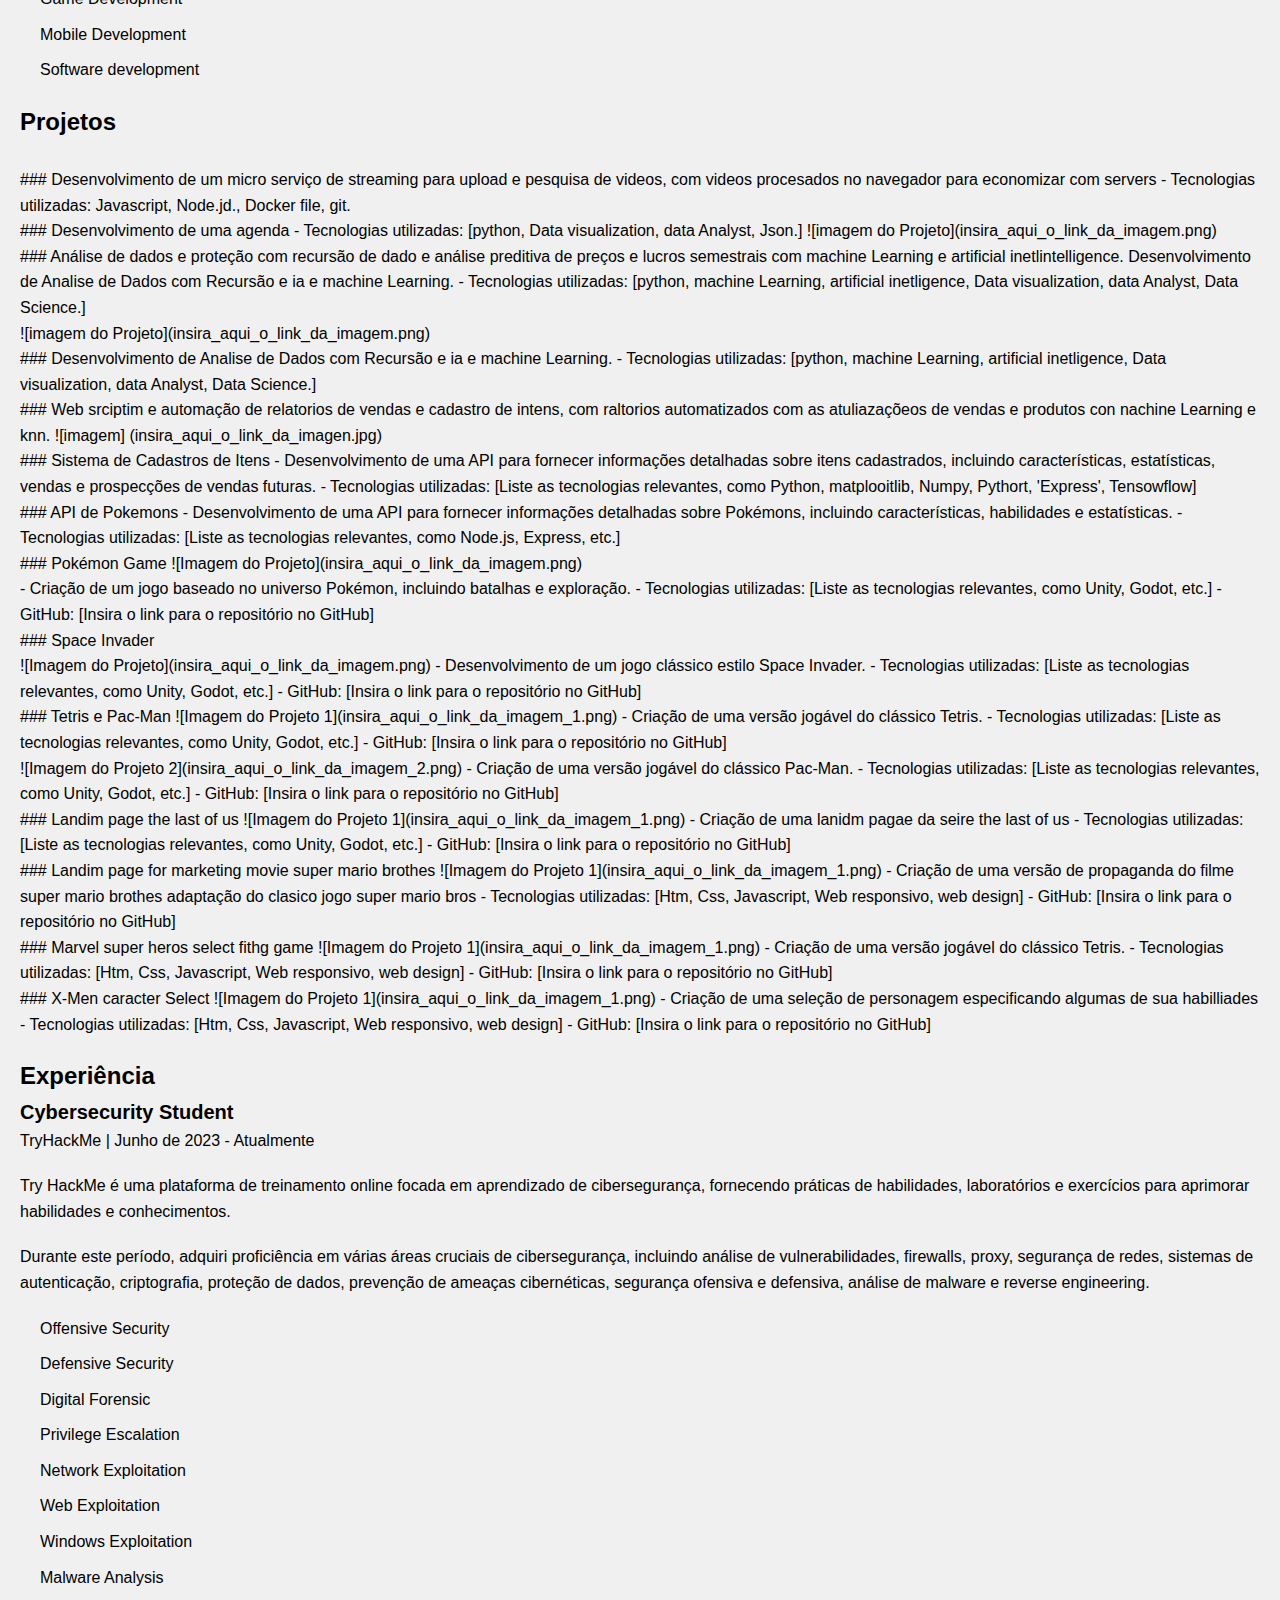
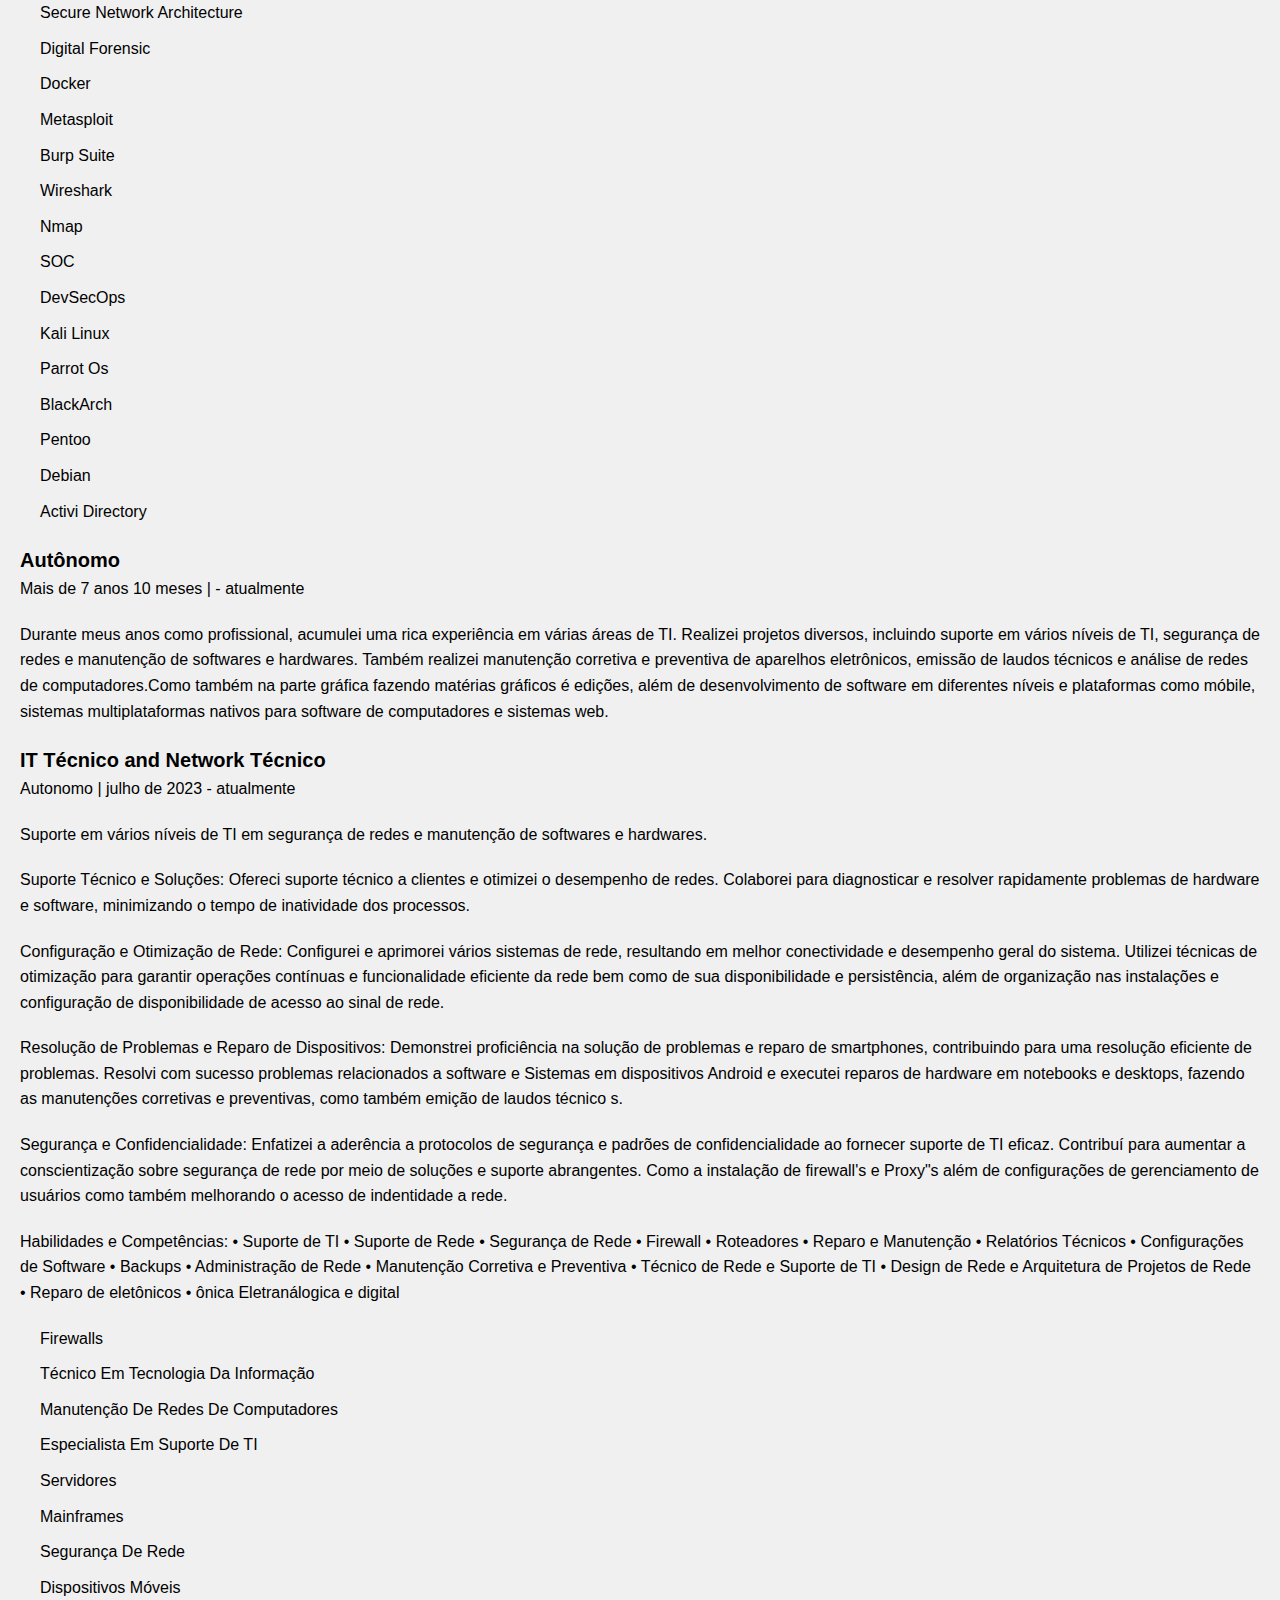
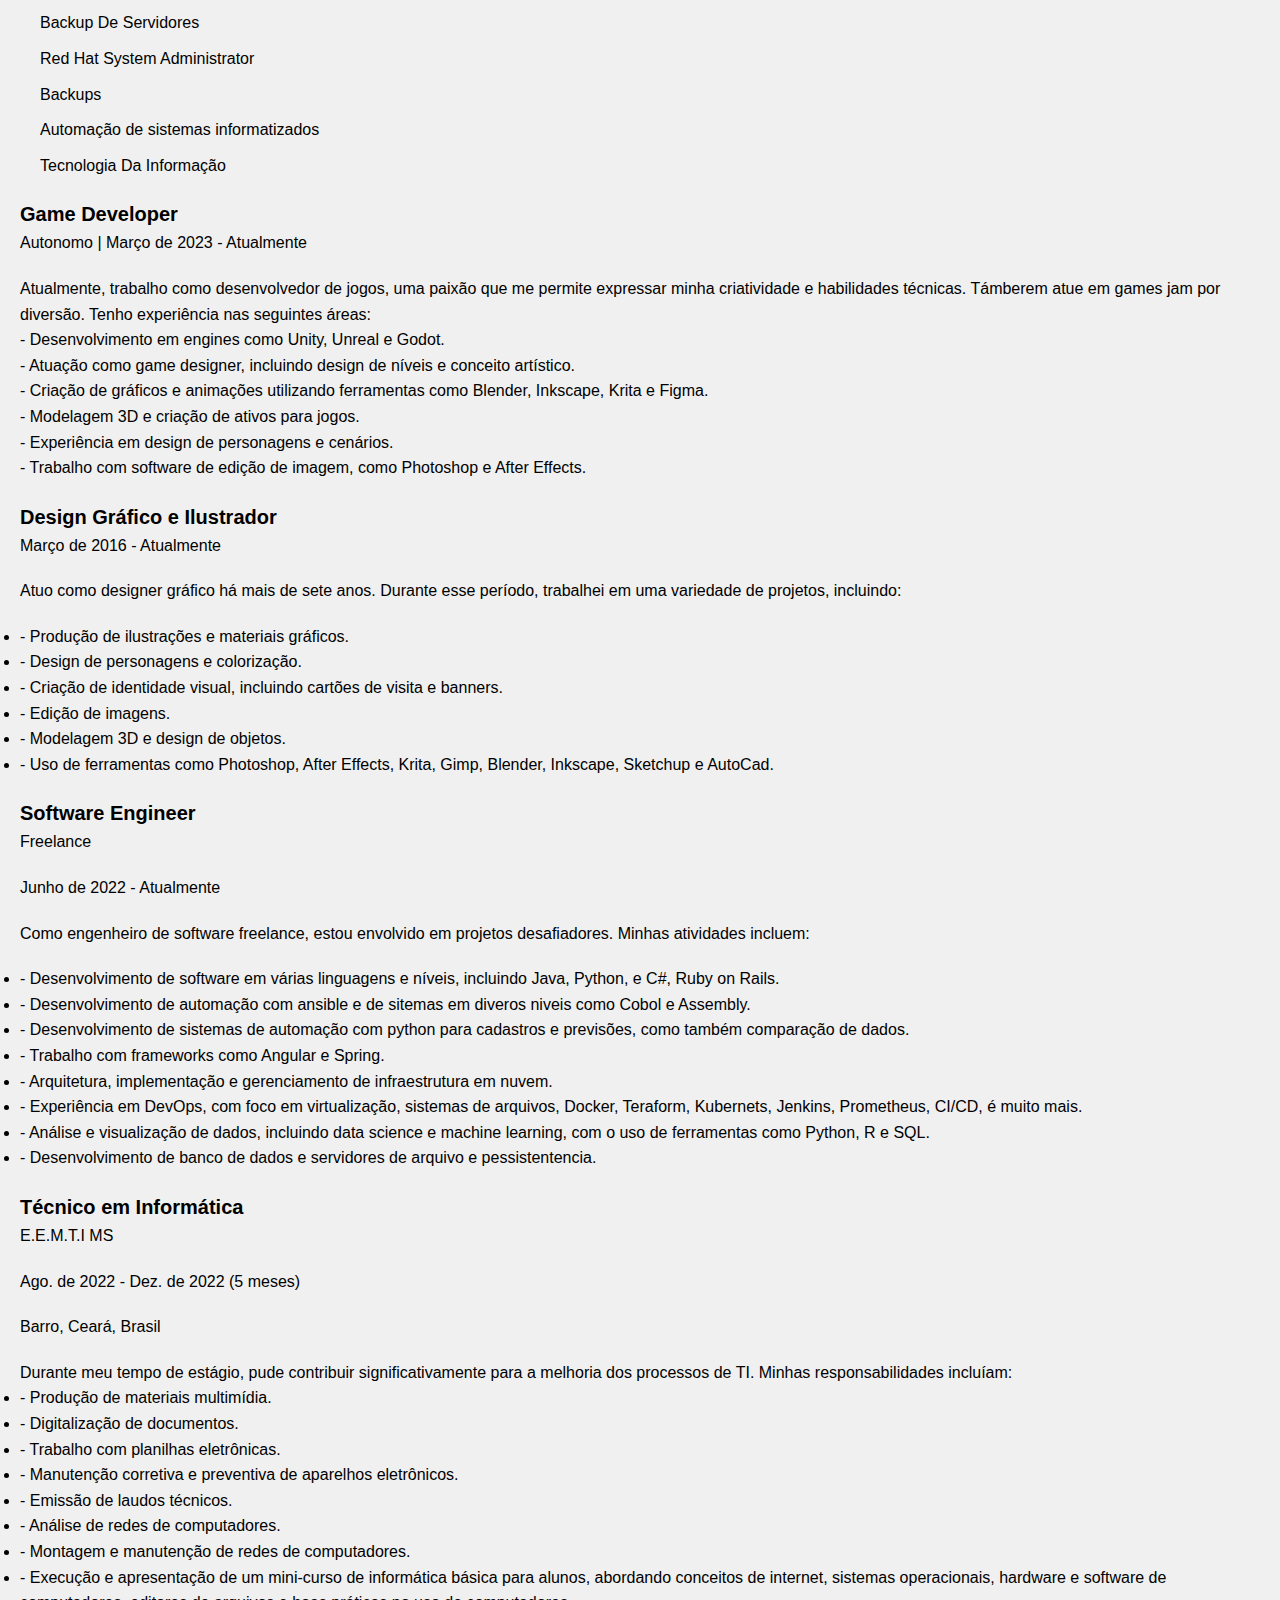
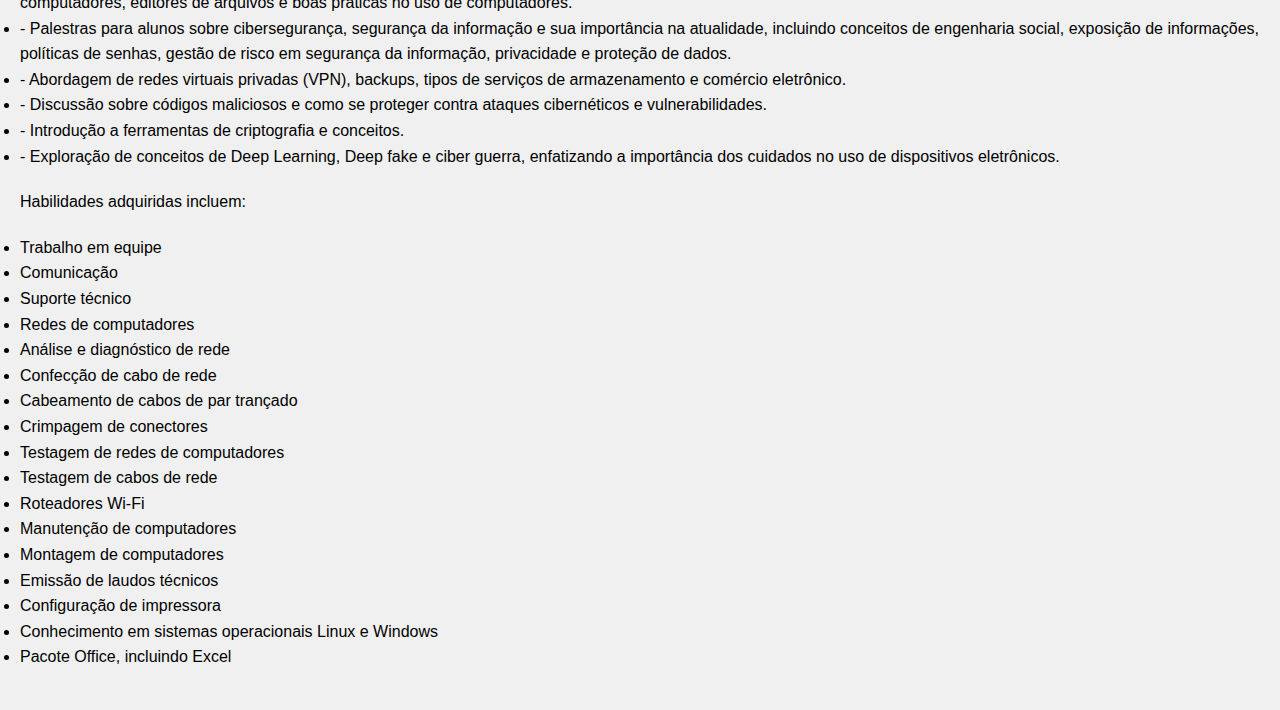
==== commit 98e382d9: "Update index.html" ====
--- a/index.html
+++ b/index.html
@@ -210,6 +210,7 @@
            <li>Parrot Os</li>
            <li>BlackArch</li>
            <li>Pentoo</li>
+           <li>Debian</li>
            <li>Activi Directory</li>
         </ul>
       </div>
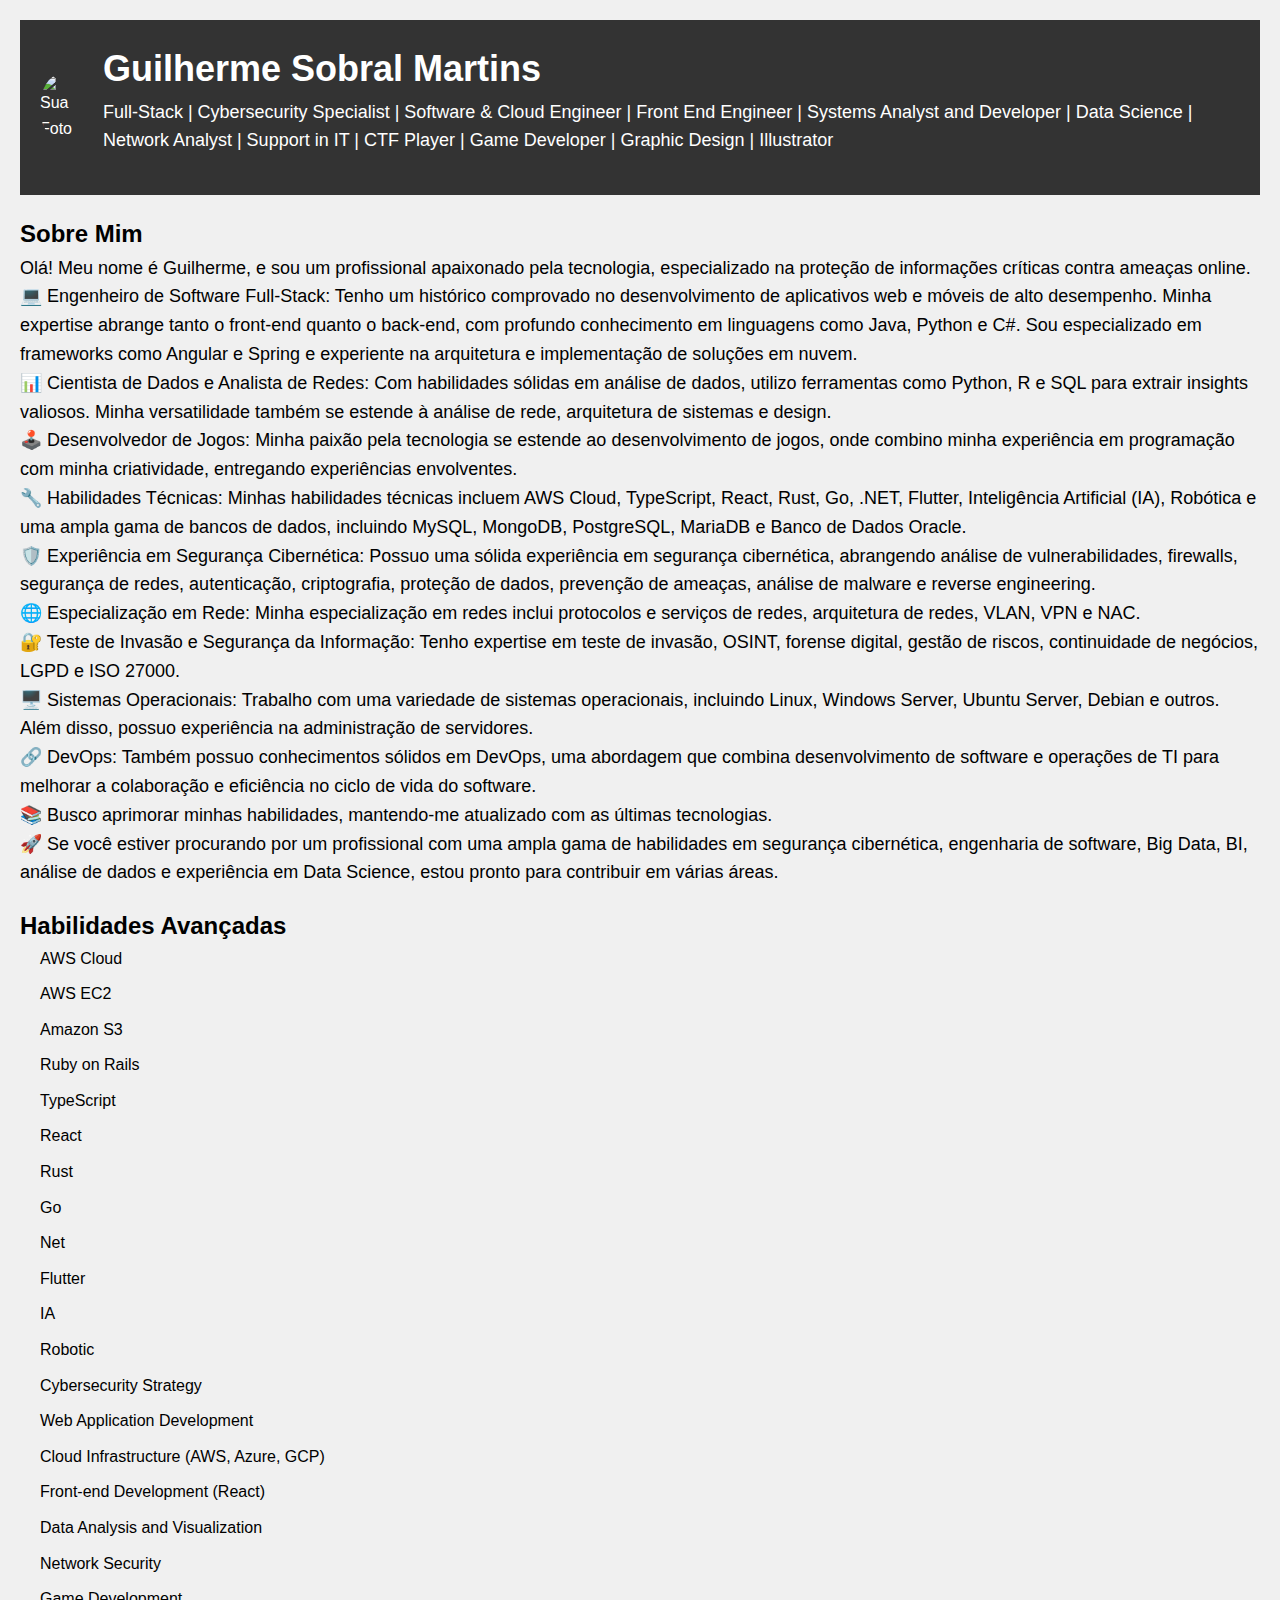
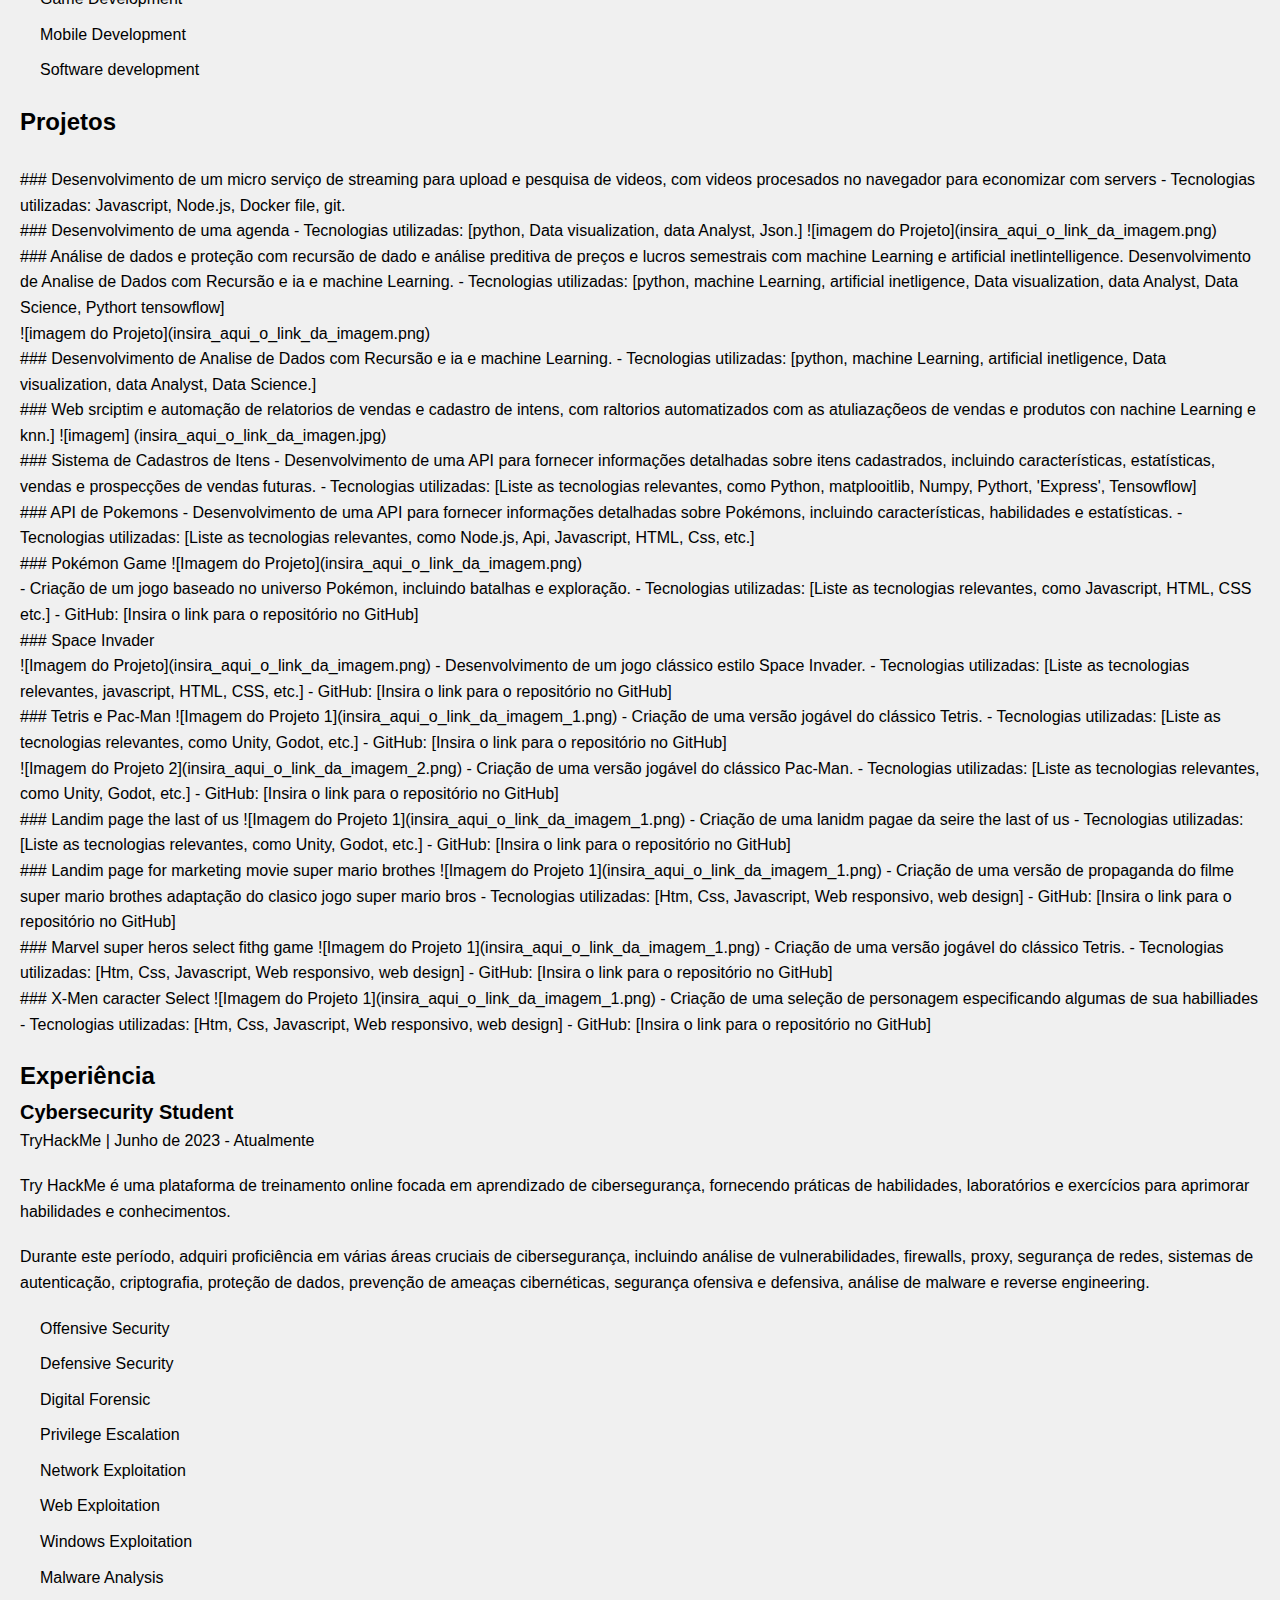
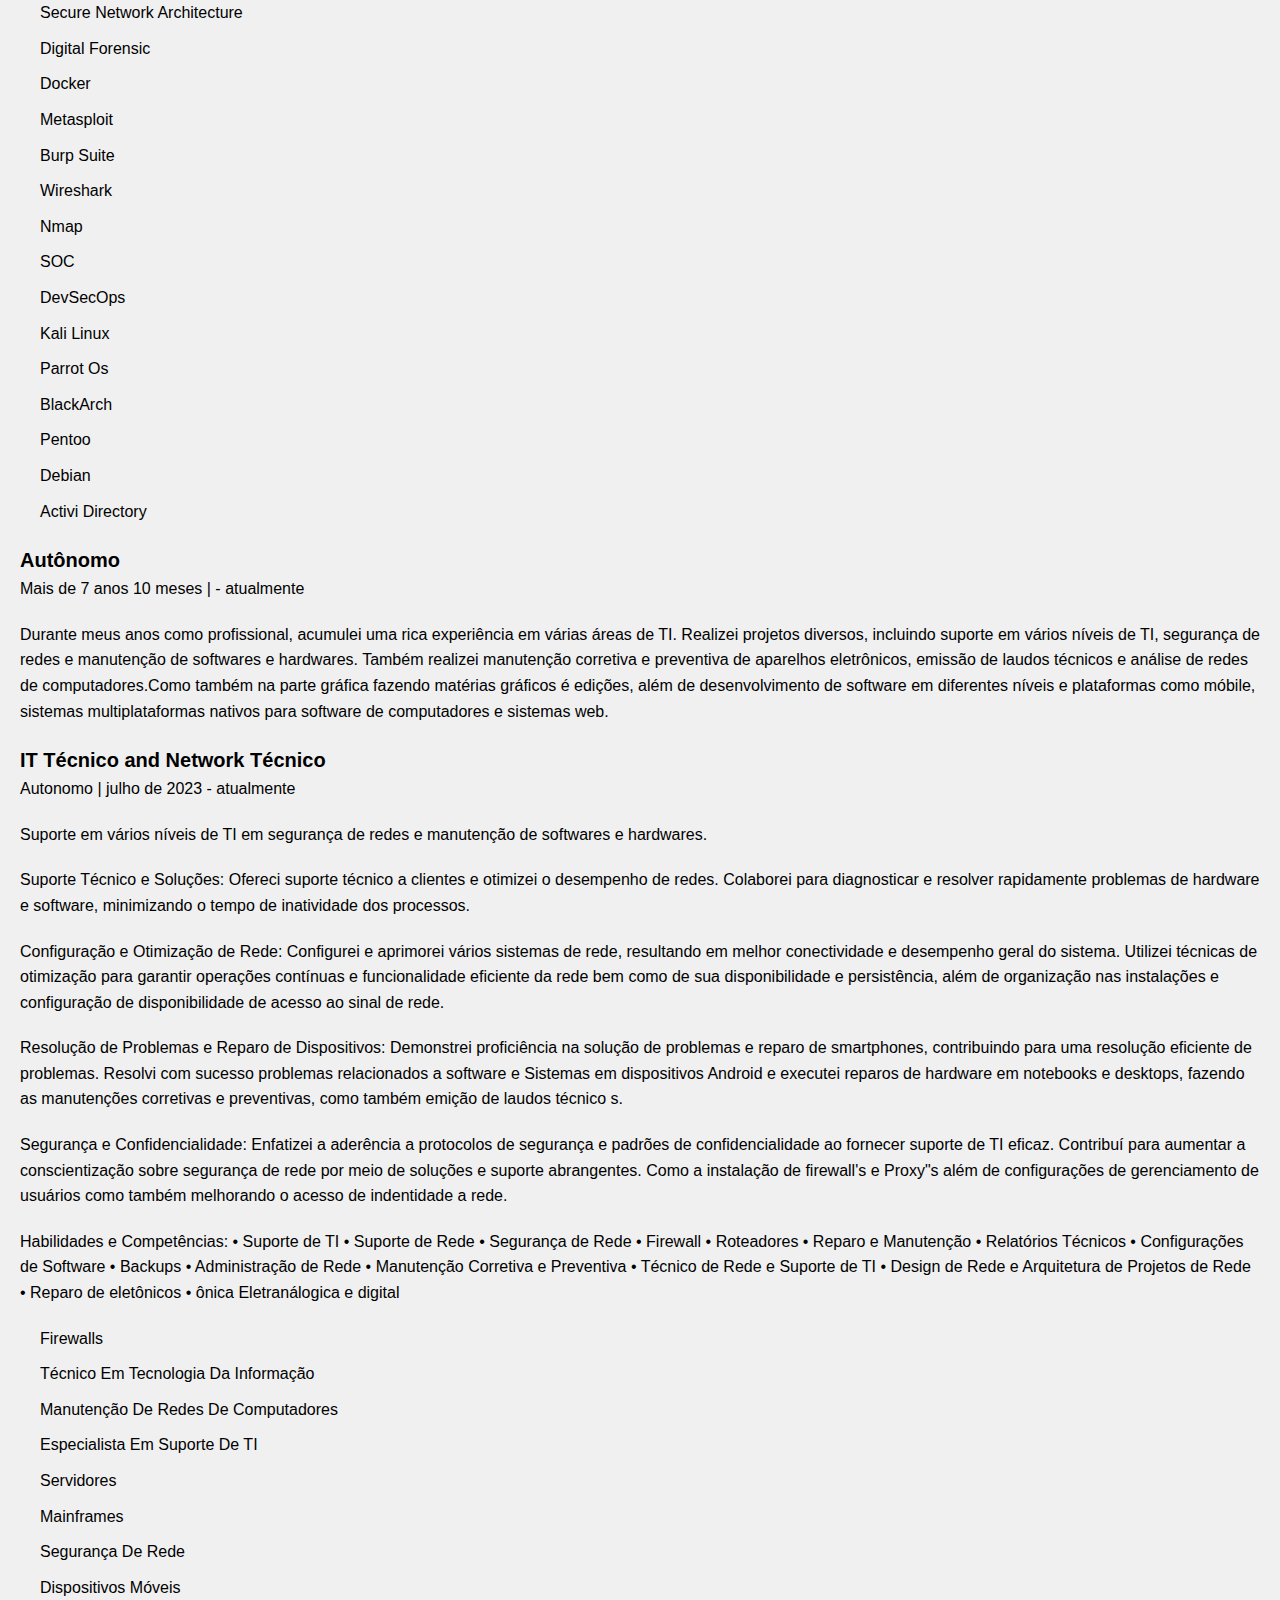
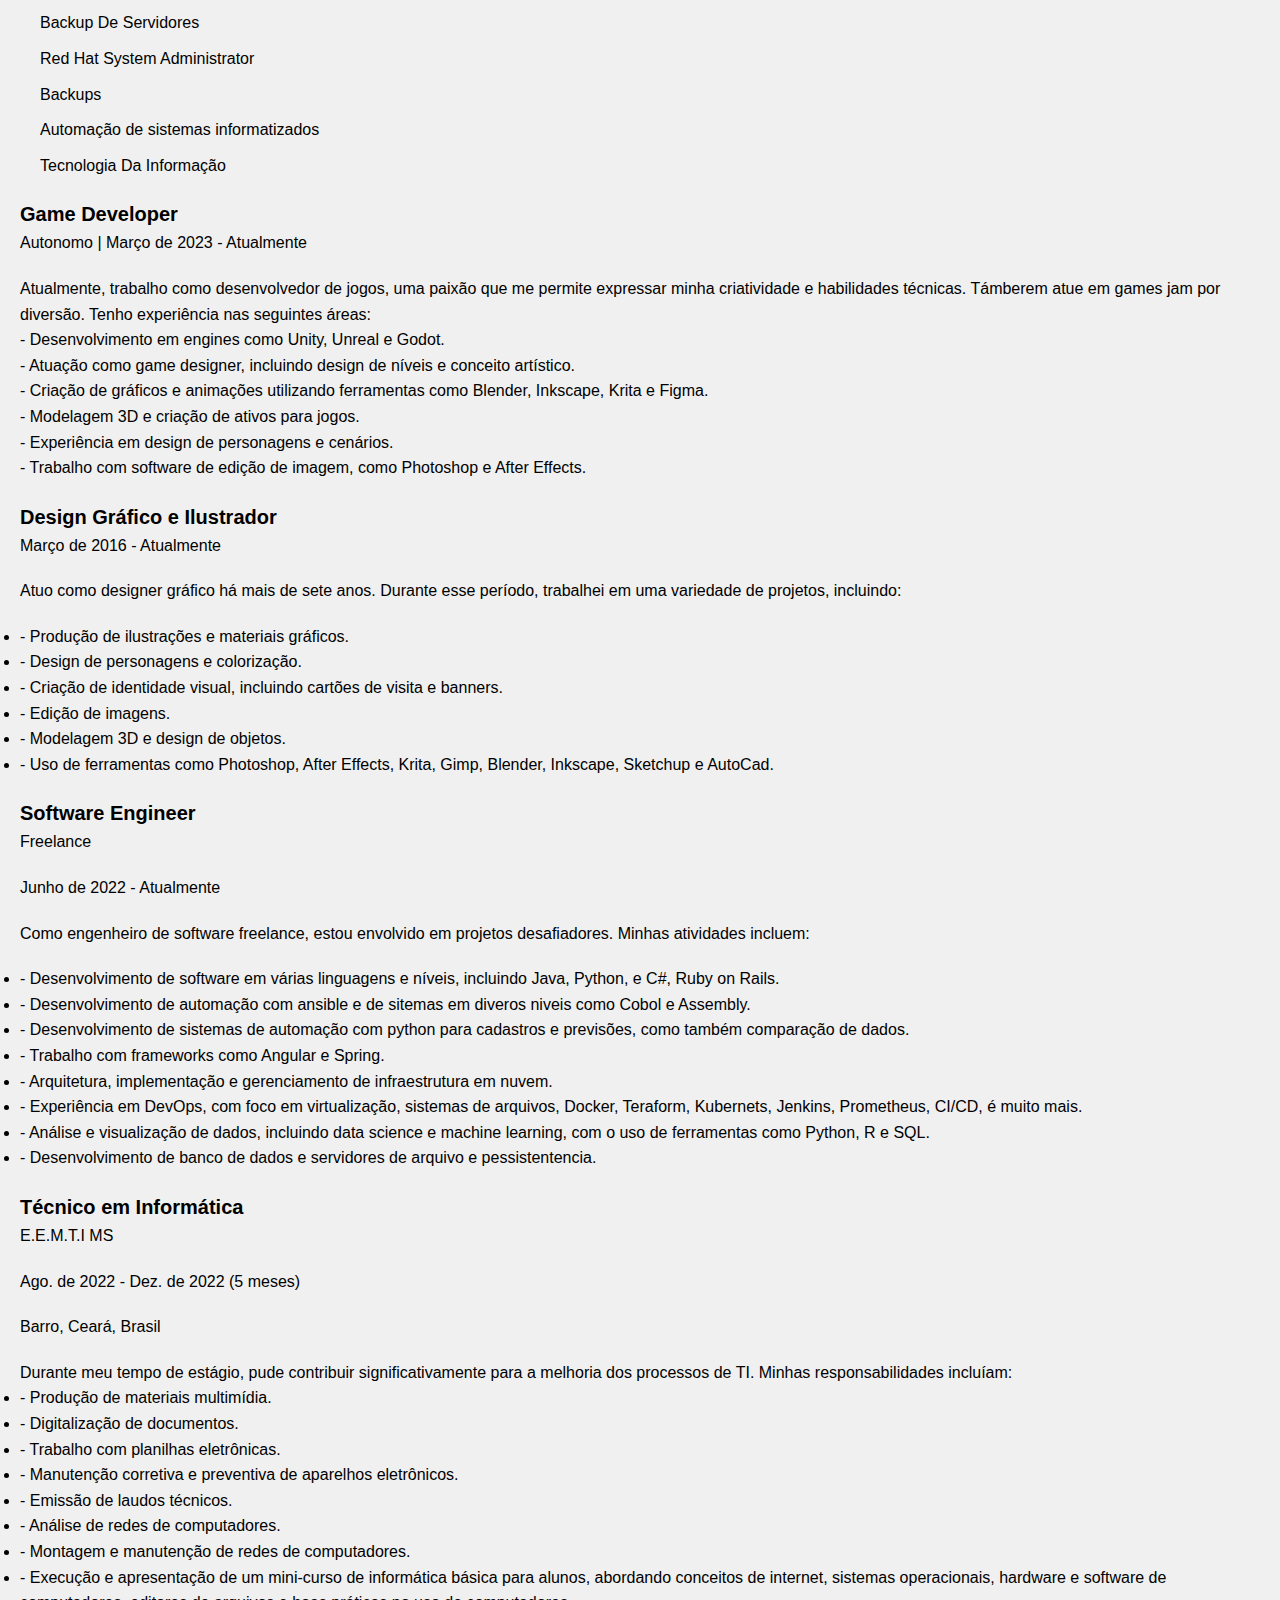
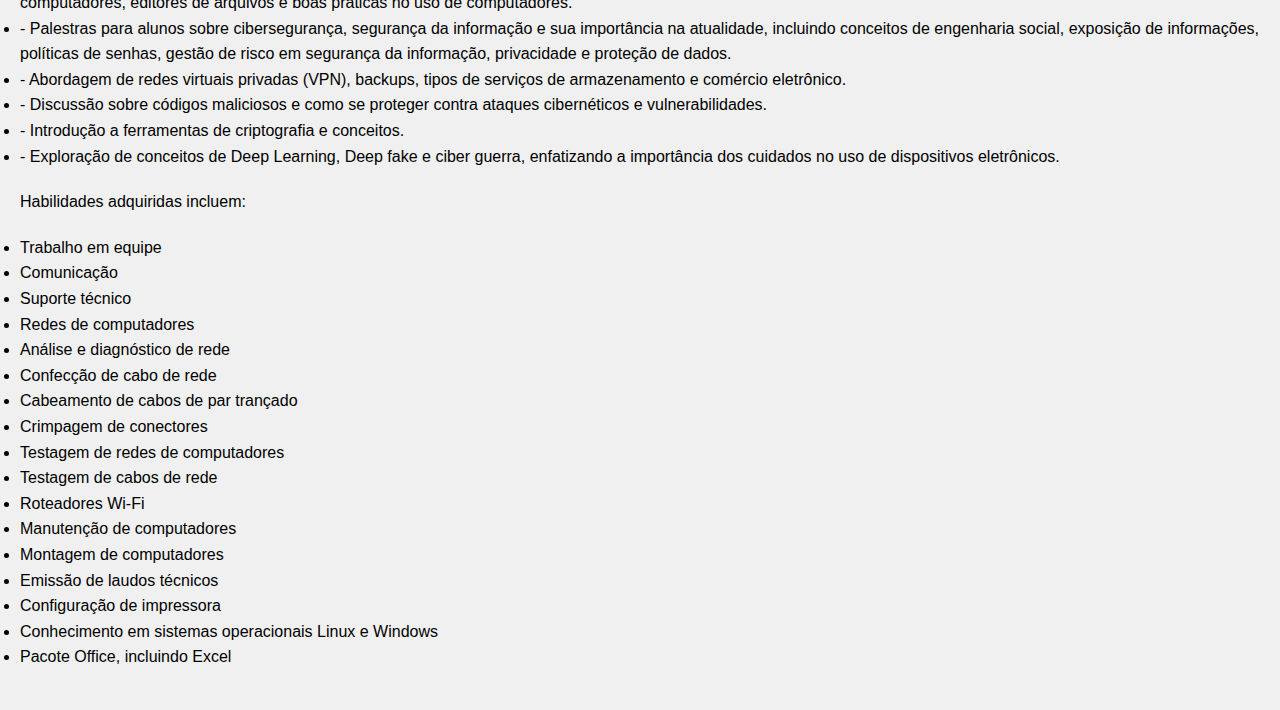
==== commit 6271630e: "Update index.html" ====
--- a/index.html
+++ b/index.html
@@ -79,7 +79,7 @@
 </section>
 <br>
 ### Desenvolvimento de um micro serviço de streaming para upload e pesquisa de videos, com videos procesados no navegador para economizar com servers 
-- Tecnologias utilizadas: Javascript, Node.jd., Docker file, git.
+- Tecnologias utilizadas: Javascript, Node.js, Docker file, git.
 <br>
 ### Desenvolvimento de uma agenda 
 
@@ -87,14 +87,14 @@
 <br>
 ### Análise de dados e proteção com recursão de dado e análise preditiva de preços e lucros semestrais com machine Learning e artificial inetlintelligence.
 Desenvolvimento de Analise de Dados com Recursão e ia e machine Learning. 
-- Tecnologias utilizadas: [python, machine Learning, artificial inetligence, Data visualization, data Analyst, Data Science.]
+- Tecnologias utilizadas: [python, machine Learning, artificial inetligence, Data visualization, data Analyst, Data Science, Pythort tensowflow]
 <BR>
 ![imagem do Projeto](insira_aqui_o_link_da_imagem.png)
 <BR>
 ### Desenvolvimento de Analise de Dados com Recursão e ia e machine Learning. 
 - Tecnologias utilizadas: [python, machine Learning, artificial inetligence, Data visualization, data Analyst, Data Science.]
 <BR>
-### Web srciptim e  automação de relatorios de vendas e cadastro de intens, com raltorios automatizados com as atuliazaçõeos de vendas e produtos con nachine Learning  e knn.
+### Web srciptim e  automação de relatorios de vendas e cadastro de intens, com raltorios automatizados com as atuliazaçõeos de vendas e produtos con nachine Learning  e knn.]
 ![imagem]
 (insira_aqui_o_link_da_imagen.jpg)
 <BR>
@@ -105,14 +105,14 @@
 ### API de Pokemons
 
 - Desenvolvimento de uma API para fornecer informações detalhadas sobre Pokémons, incluindo características, habilidades e estatísticas.
-- Tecnologias utilizadas: [Liste as tecnologias relevantes, como Node.js, Express, etc.]
+- Tecnologias utilizadas: [Liste as tecnologias relevantes, como Node.js, Api, Javascript, HTML, Css, etc.]
 <BR>
 ### Pokémon Game
 
 ![Imagem do Projeto](insira_aqui_o_link_da_imagem.png)
 <BR>
 - Criação de um jogo baseado no universo Pokémon, incluindo batalhas e exploração.
-- Tecnologias utilizadas: [Liste as tecnologias relevantes, como Unity, Godot, etc.]
+- Tecnologias utilizadas: [Liste as tecnologias relevantes, como Javascript, HTML, CSS etc.]
 - GitHub: [Insira o link para o repositório no GitHub]
 <BR>
 ### Space Invader
@@ -120,7 +120,7 @@
 ![Imagem do Projeto](insira_aqui_o_link_da_imagem.png)
 
 - Desenvolvimento de um jogo clássico estilo Space Invader.
-- Tecnologias utilizadas: [Liste as tecnologias relevantes, como Unity, Godot, etc.]
+- Tecnologias utilizadas: [Liste as tecnologias relevantes, javascript, HTML, CSS, etc.]
 - GitHub: [Insira o link para o repositório no GitHub]
 <br>
 ### Tetris e Pac-Man
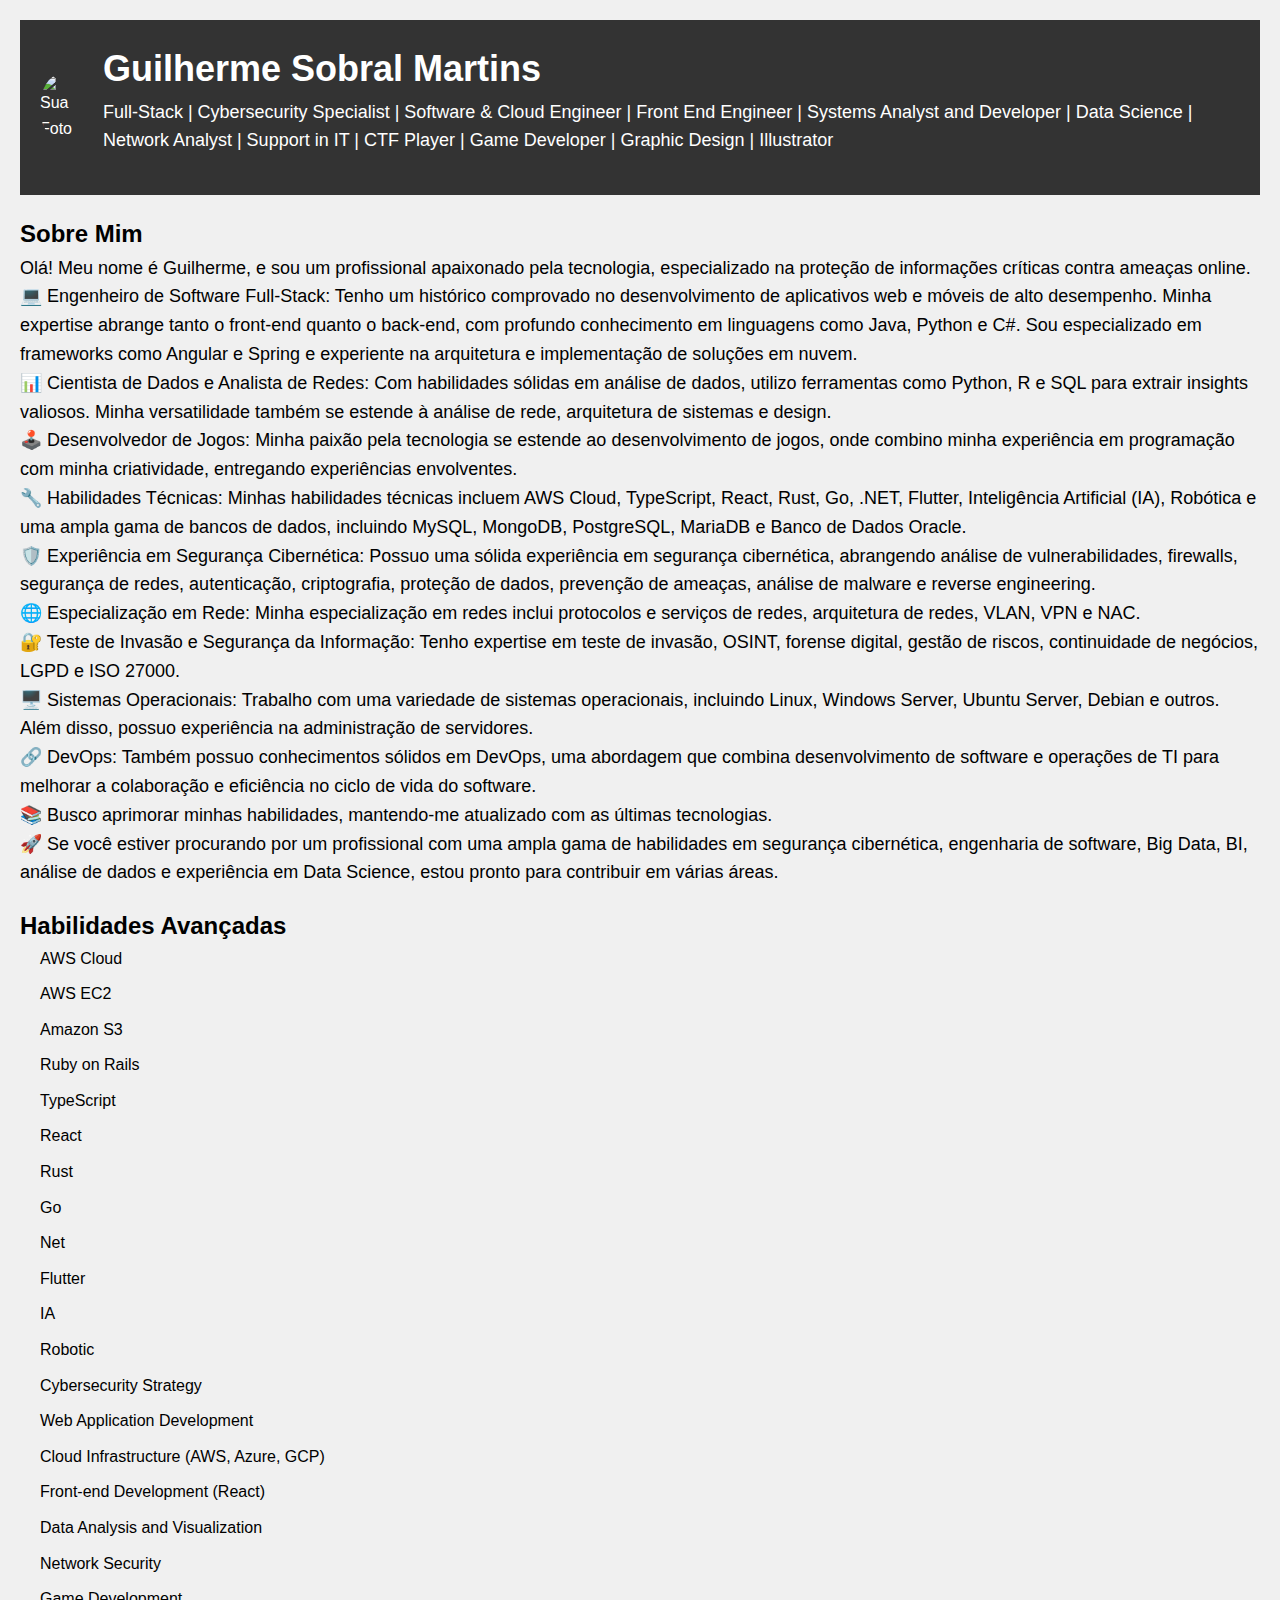
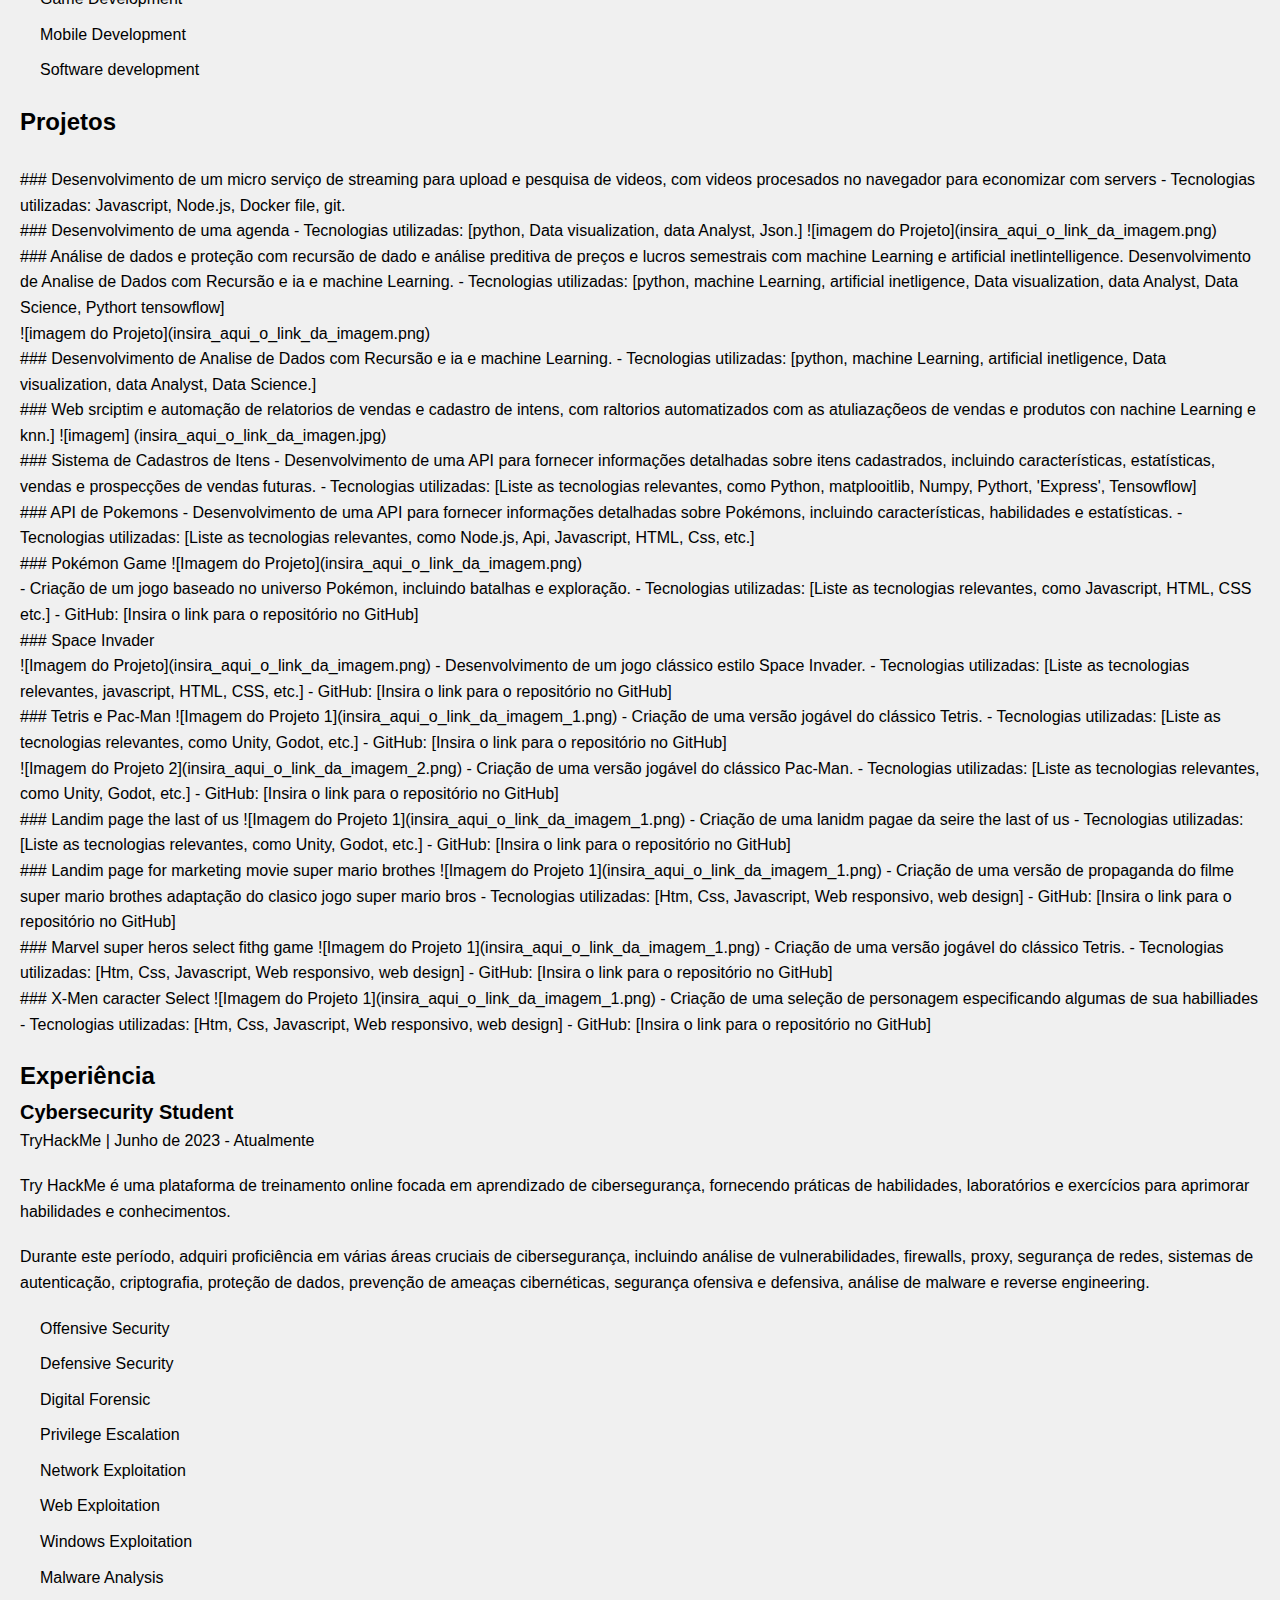
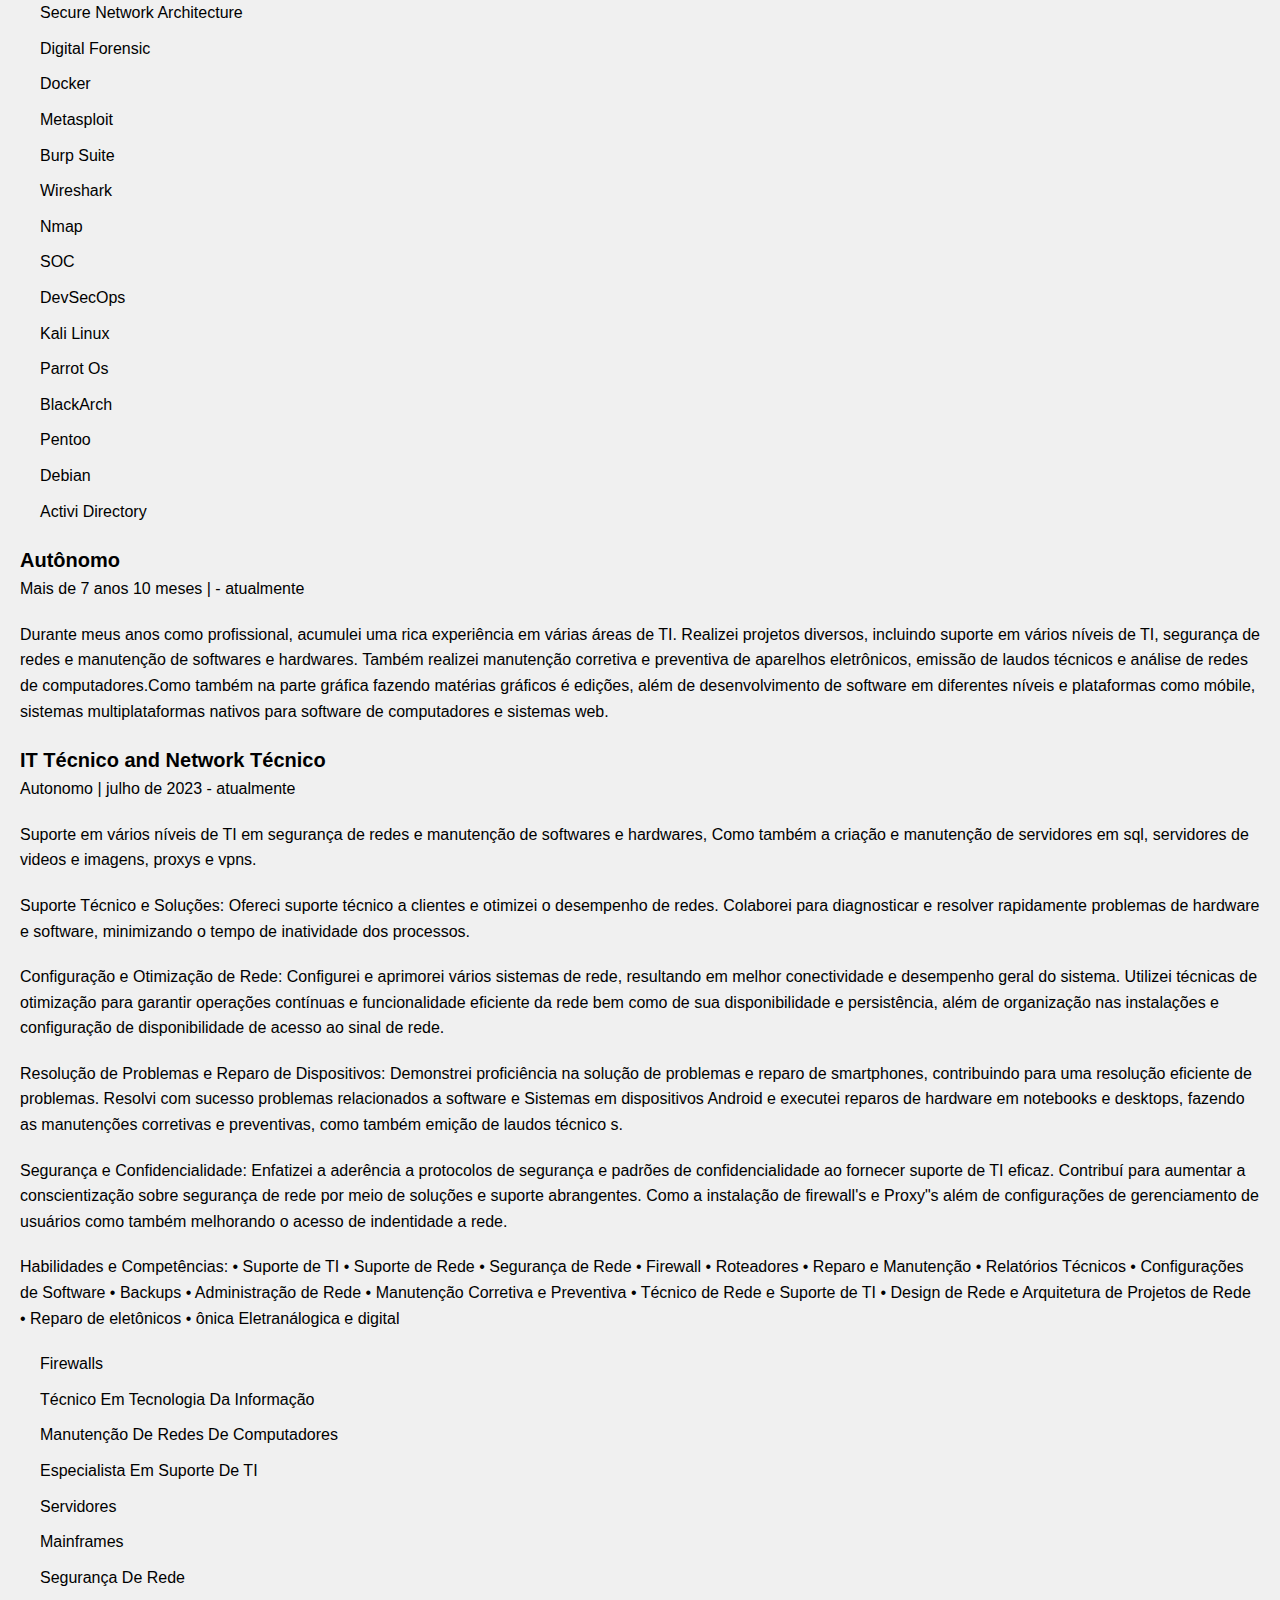
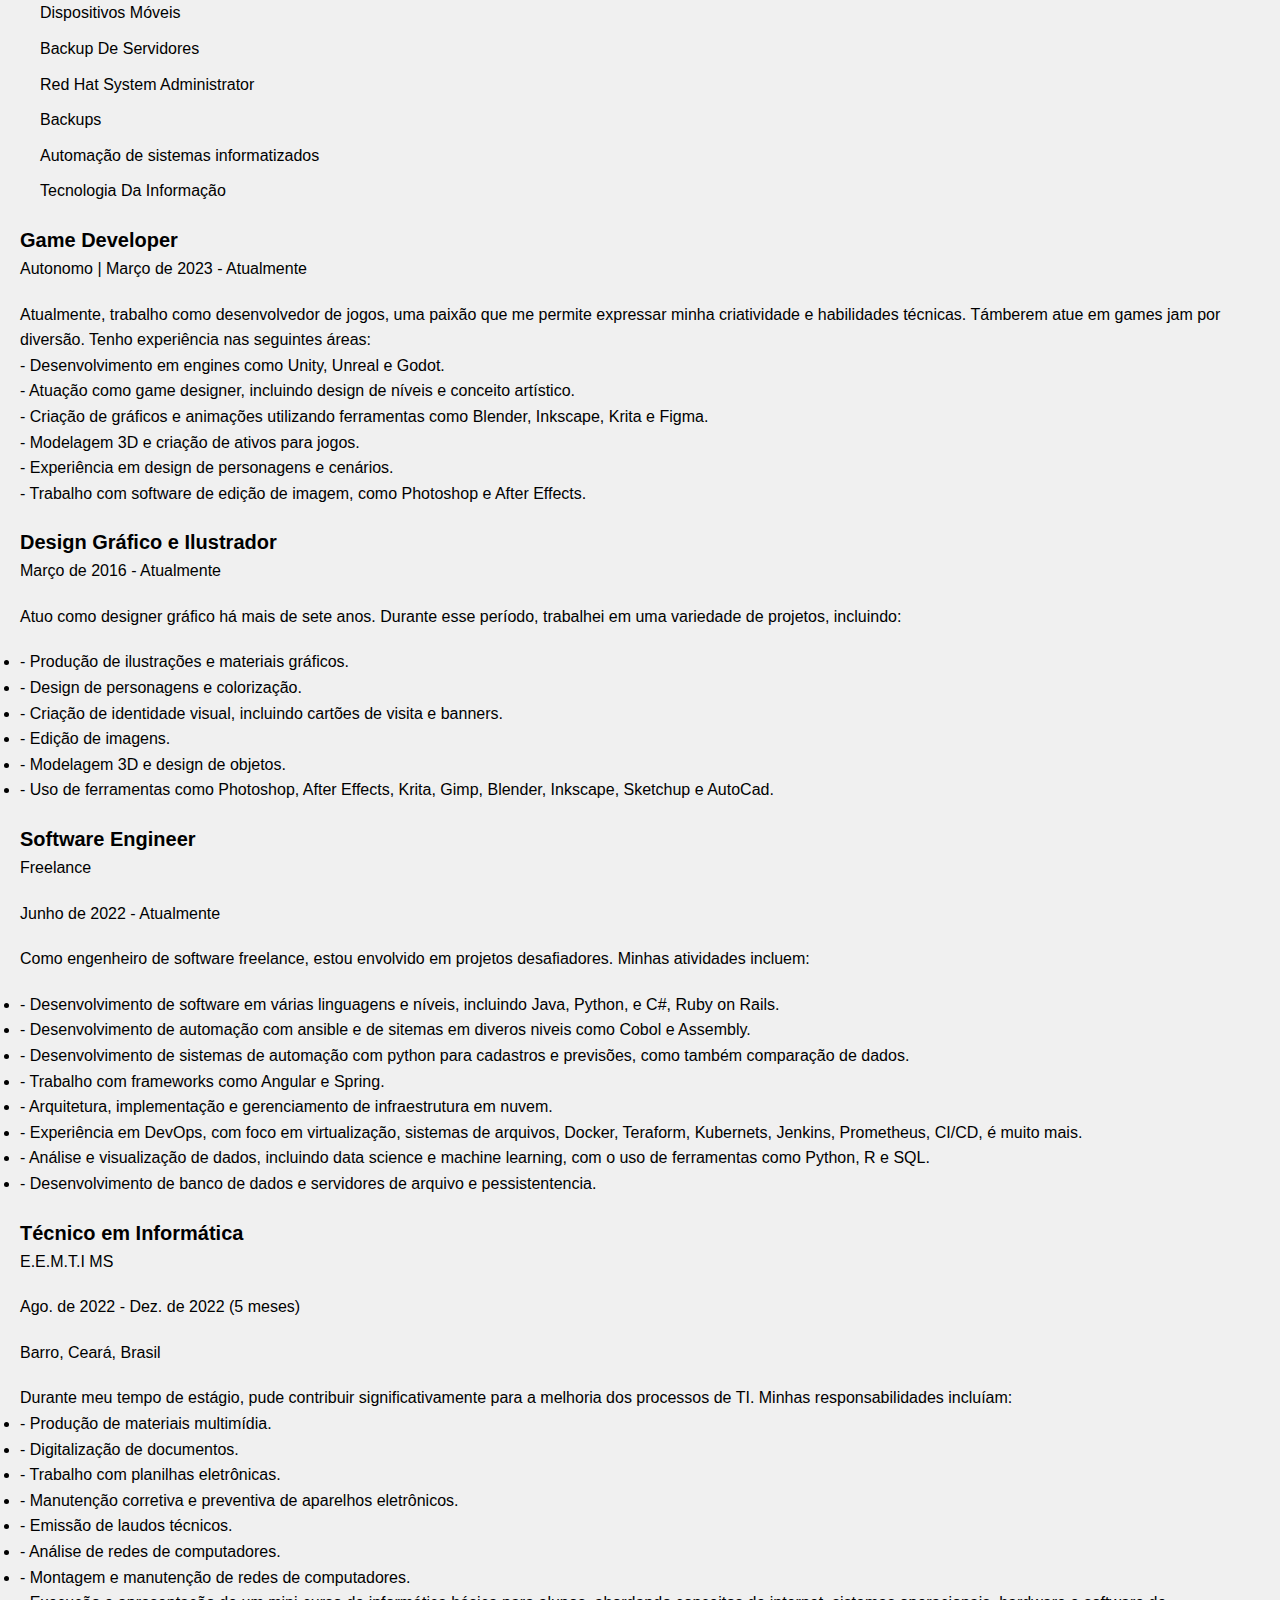
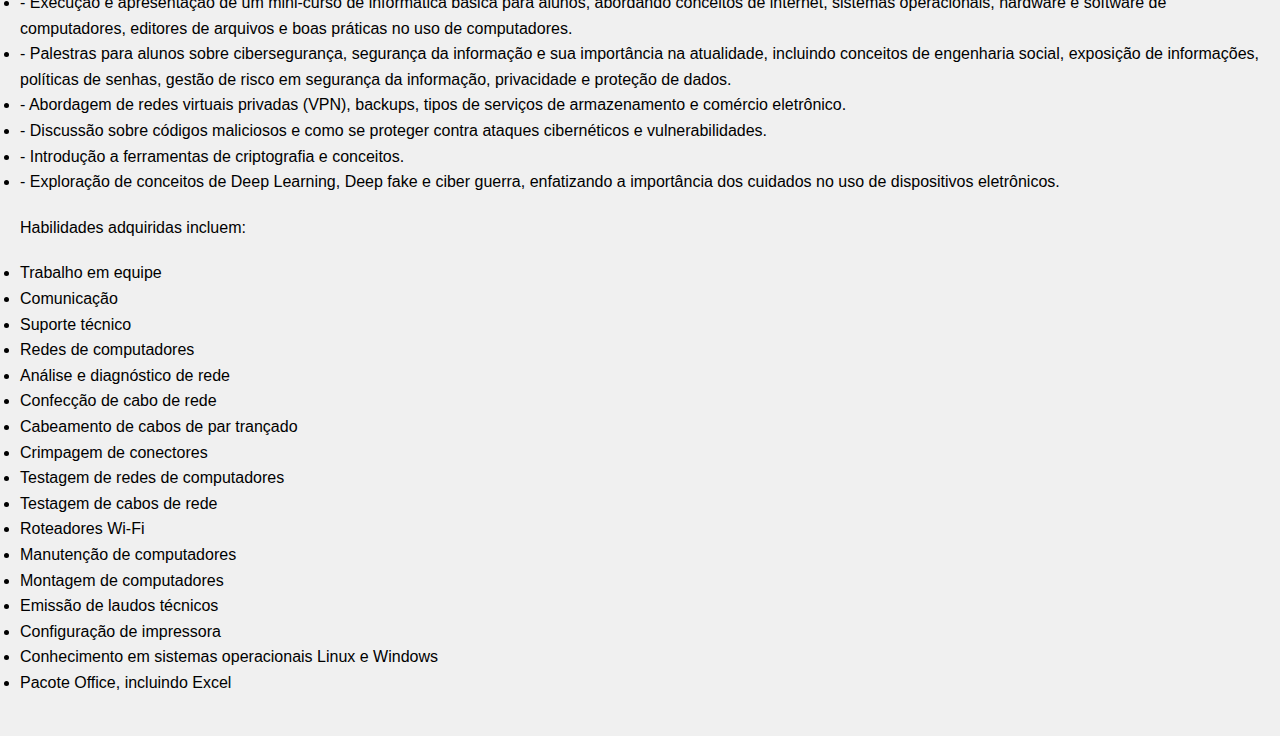
==== commit d71e6915: "Update index.html" ====
--- a/index.html
+++ b/index.html
@@ -232,7 +232,7 @@
               <p>Autonomo | julho de 2023 - atualmente</p>
               <p>
                 Suporte em vários níveis de TI em segurança de redes e manutenção de
-                softwares e hardwares.
+                softwares e hardwares, Como também a criação e manutenção de servidores em sql, servidores de videos e imagens, proxys e vpns.
 </p>
 <p>
 Suporte Técnico e Soluções: Ofereci suporte técnico a clientes e otimizei o desempenho de redes. Colaborei para diagnosticar e resolver rapidamente problemas
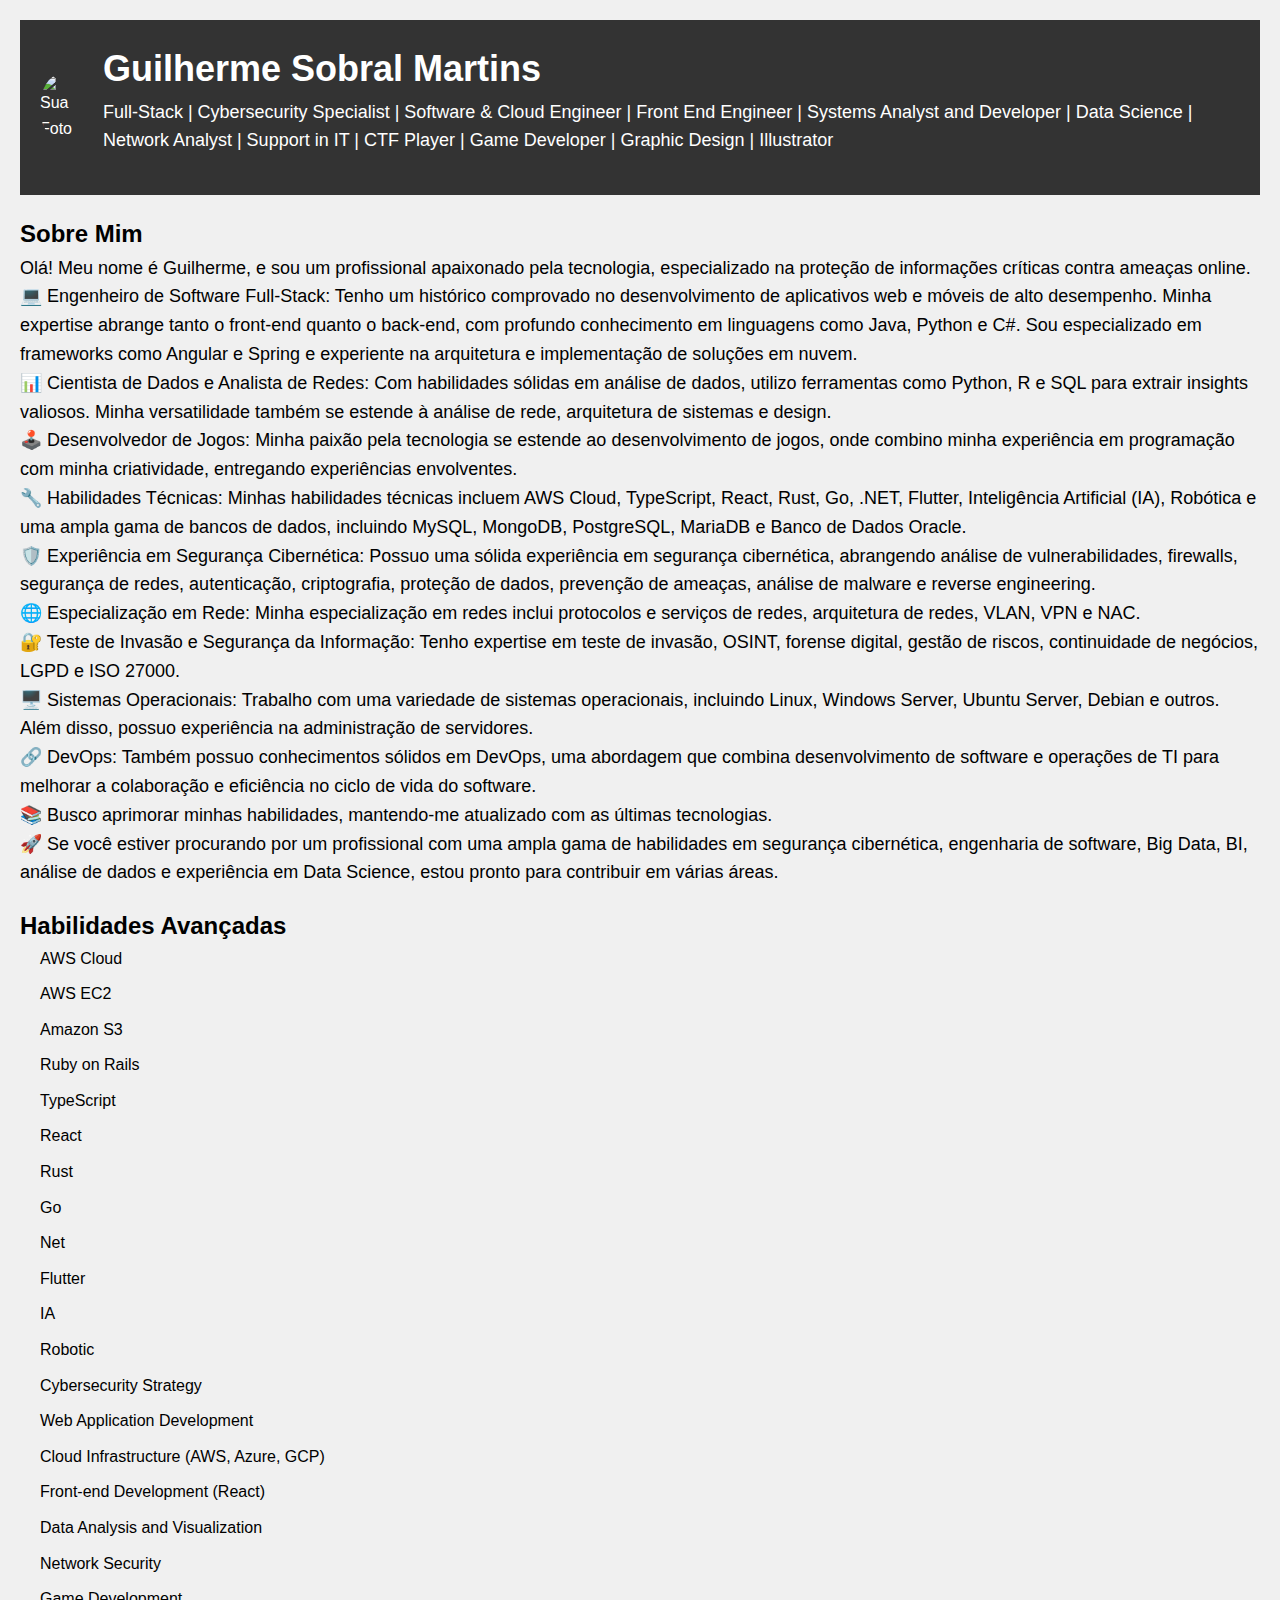
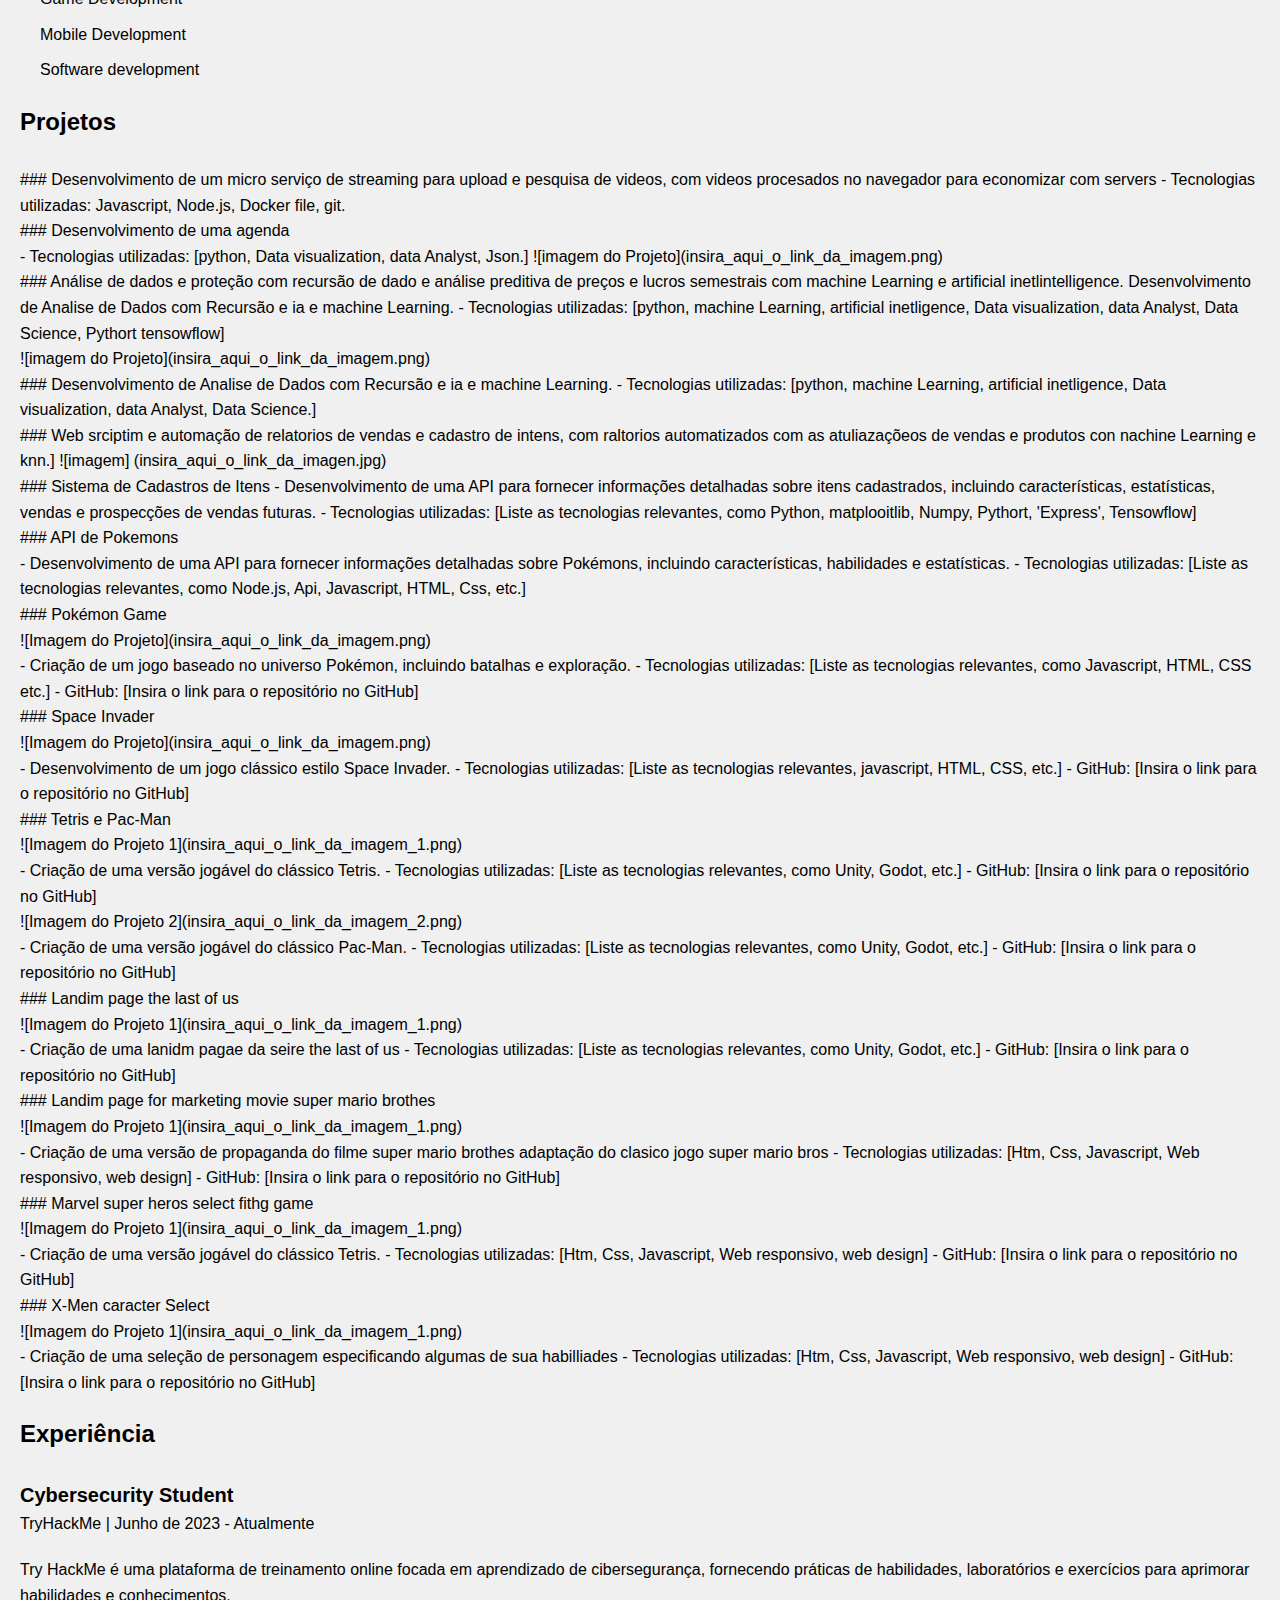
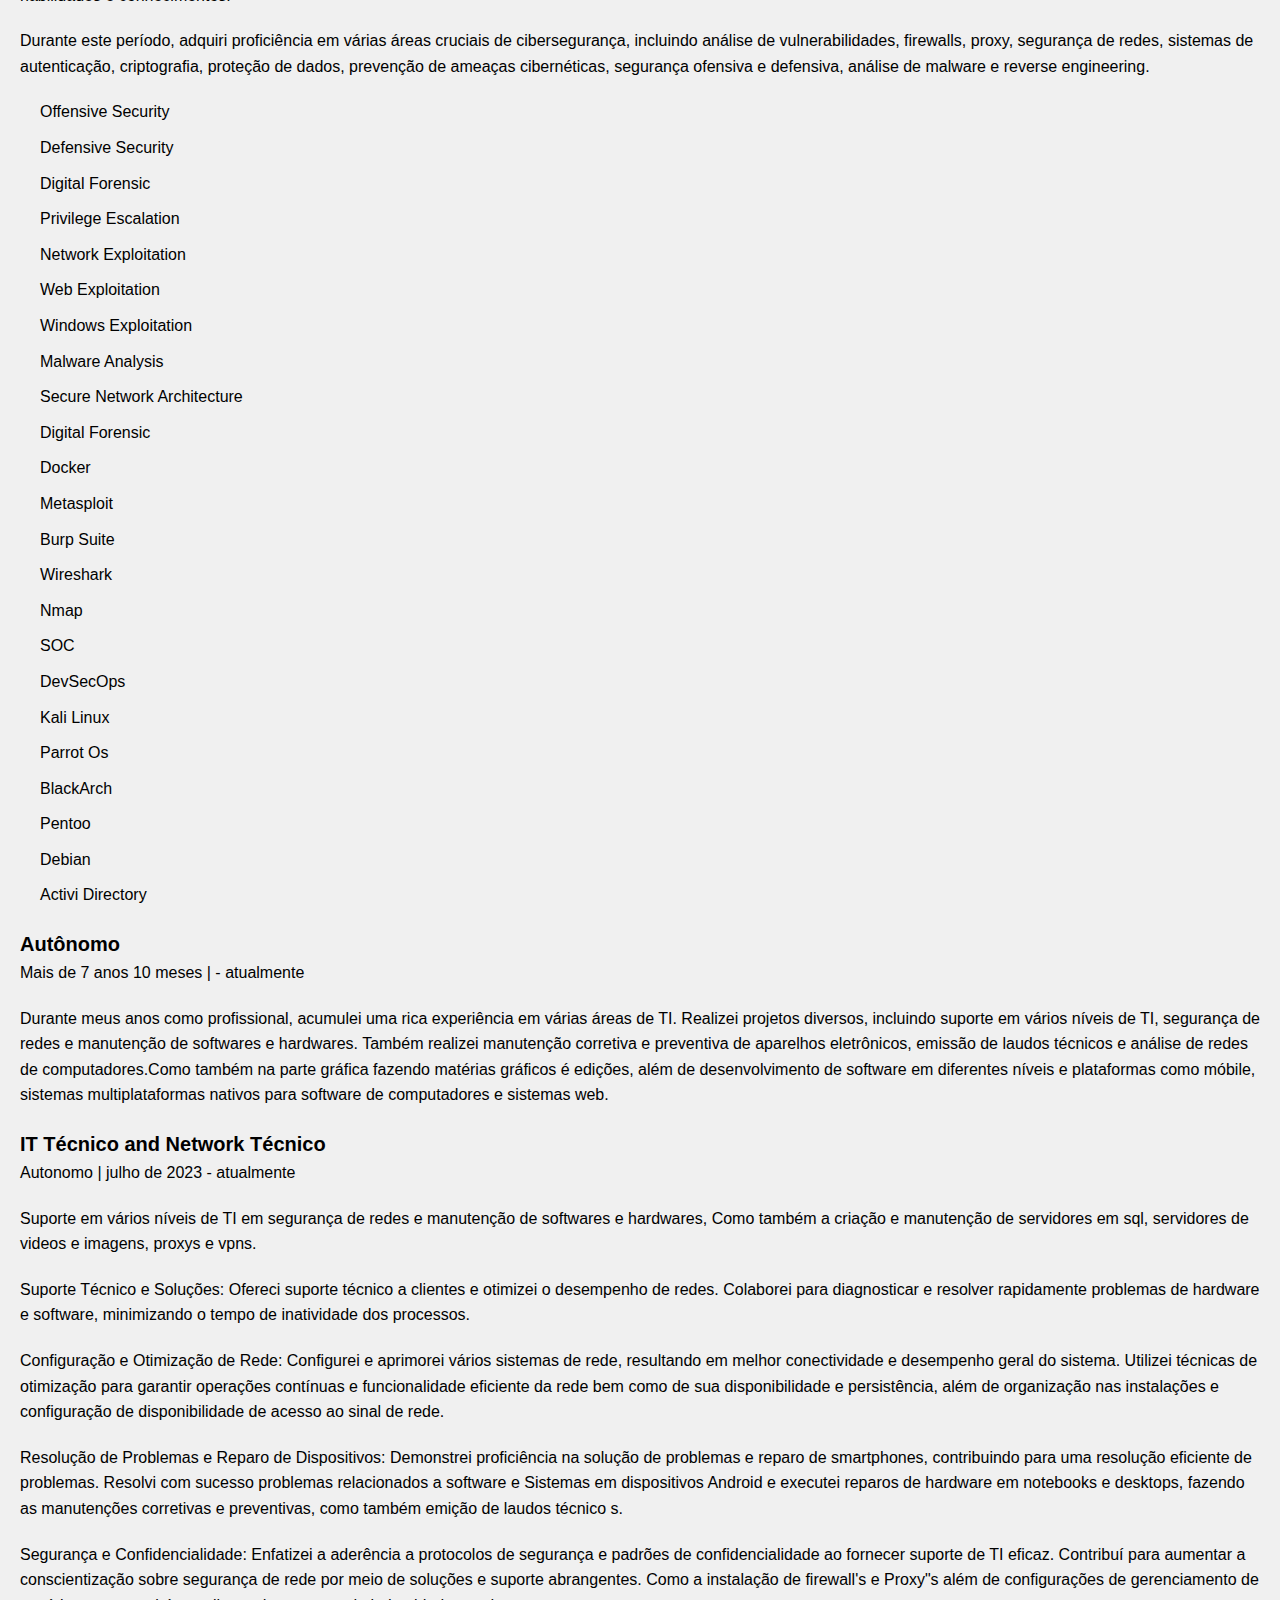
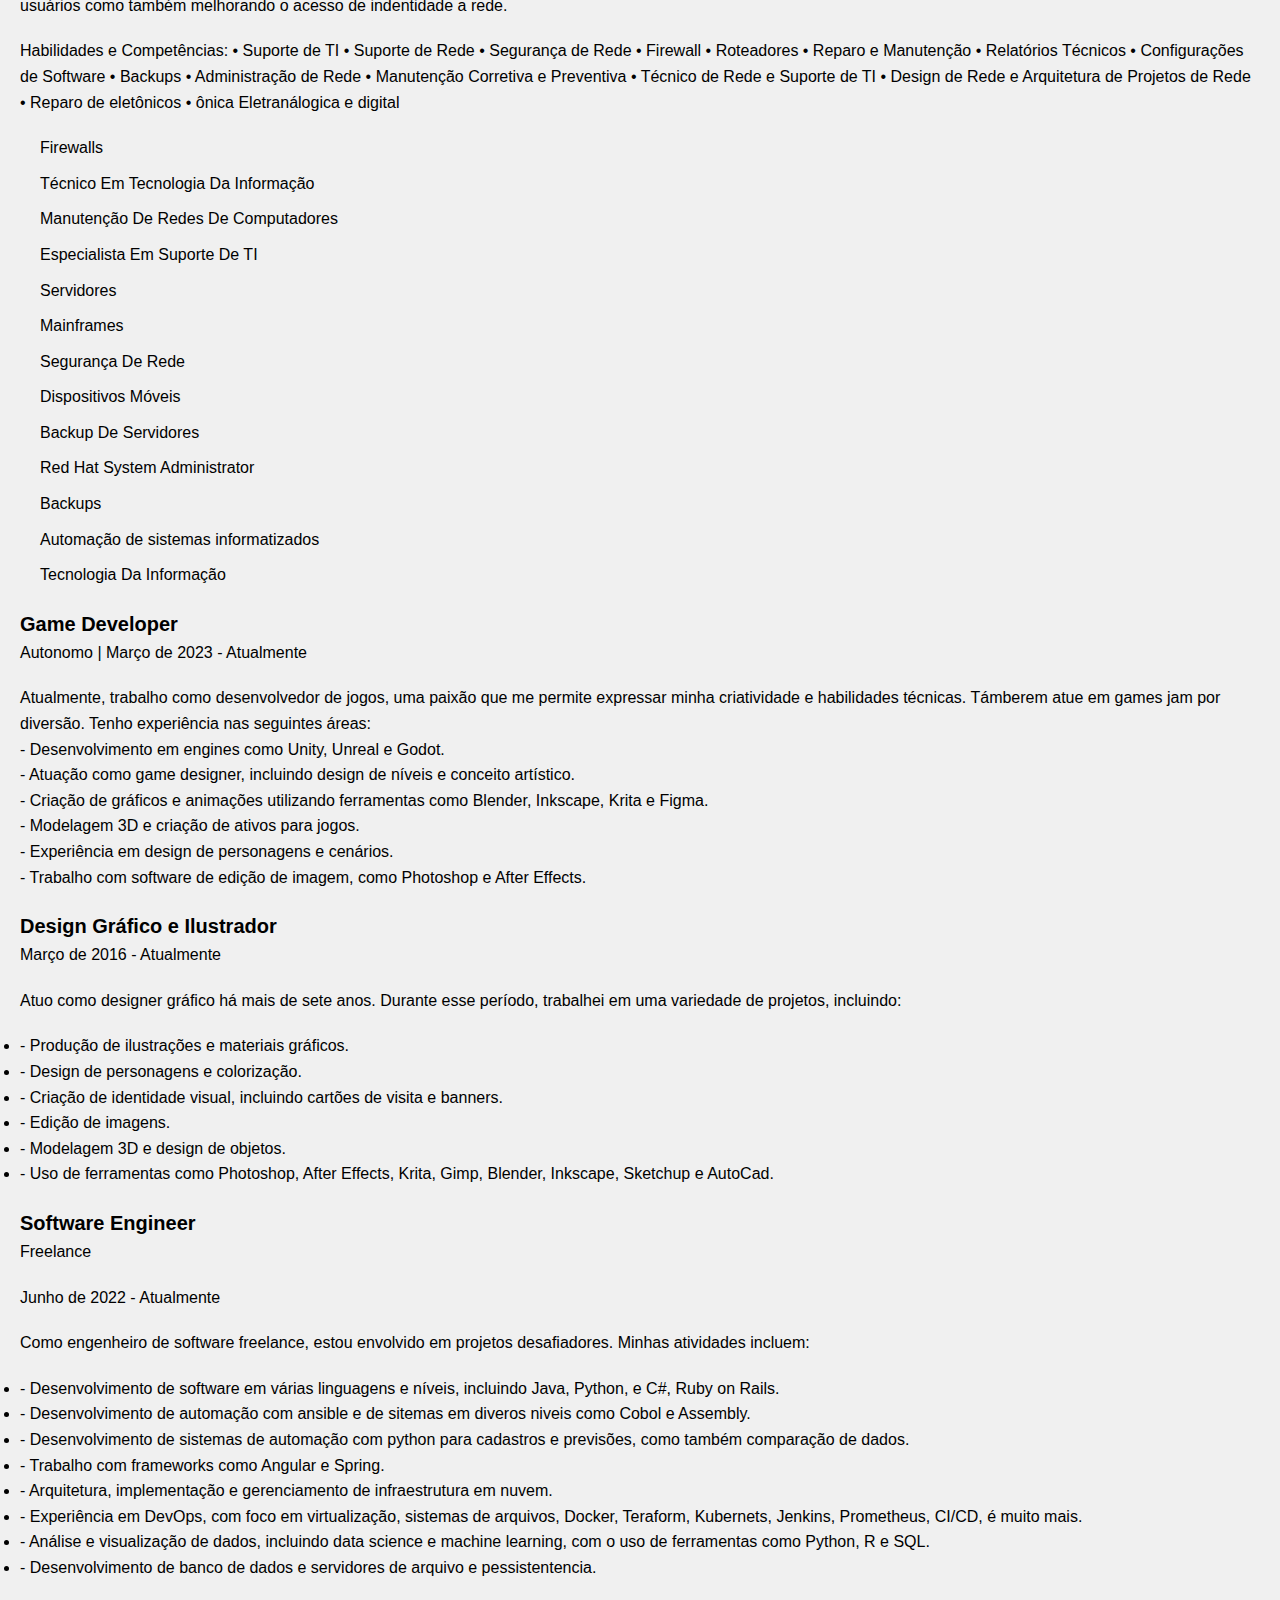
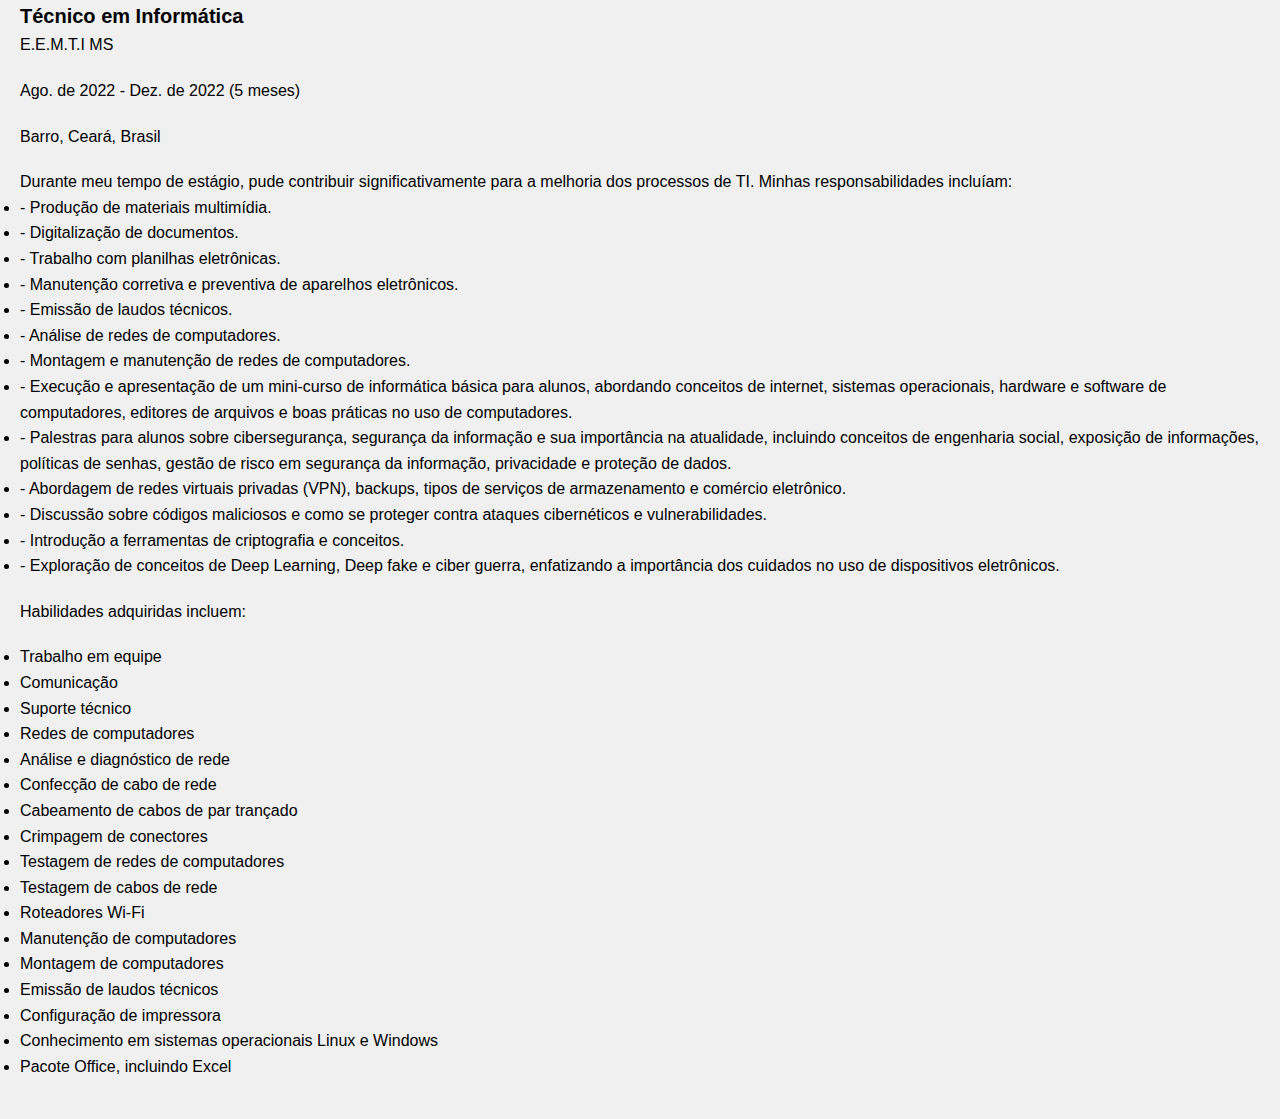
==== commit d1beef3e: "Update index.html" ====
--- a/index.html
+++ b/index.html
@@ -82,7 +82,7 @@
 - Tecnologias utilizadas: Javascript, Node.js, Docker file, git.
 <br>
 ### Desenvolvimento de uma agenda 
-
+<br>
 - Tecnologias utilizadas: [python, Data visualization, data Analyst, Json.] ![imagem do Projeto](insira_aqui_o_link_da_imagem.png)
 <br>
 ### Análise de dados e proteção com recursão de dado e análise preditiva de preços e lucros semestrais com machine Learning e artificial inetlintelligence.
@@ -103,12 +103,12 @@
 - Tecnologias utilizadas: [Liste as tecnologias relevantes, como Python, matplooitlib, Numpy, Pythort, 'Express', Tensowflow]
 <BR>    
 ### API de Pokemons
-
+<br>
 - Desenvolvimento de uma API para fornecer informações detalhadas sobre Pokémons, incluindo características, habilidades e estatísticas.
 - Tecnologias utilizadas: [Liste as tecnologias relevantes, como Node.js, Api, Javascript, HTML, Css, etc.]
 <BR>
 ### Pokémon Game
-
+<br>
 ![Imagem do Projeto](insira_aqui_o_link_da_imagem.png)
 <BR>
 - Criação de um jogo baseado no universo Pokémon, incluindo batalhas e exploração.
@@ -118,60 +118,60 @@
 ### Space Invader
 <BR>
 ![Imagem do Projeto](insira_aqui_o_link_da_imagem.png)
-
+<br>
 - Desenvolvimento de um jogo clássico estilo Space Invader.
 - Tecnologias utilizadas: [Liste as tecnologias relevantes, javascript, HTML, CSS, etc.]
 - GitHub: [Insira o link para o repositório no GitHub]
 <br>
 ### Tetris e Pac-Man
-
+<br>
 ![Imagem do Projeto 1](insira_aqui_o_link_da_imagem_1.png)
-
+<br>
 - Criação de uma versão jogável do clássico Tetris.
 - Tecnologias utilizadas: [Liste as tecnologias relevantes, como Unity, Godot, etc.]
 - GitHub: [Insira o link para o repositório no GitHub]
 <br>
 ![Imagem do Projeto 2](insira_aqui_o_link_da_imagem_2.png)
-
+<br>
 - Criação de uma versão jogável do clássico Pac-Man.
 - Tecnologias utilizadas: [Liste as tecnologias relevantes, como Unity, Godot, etc.]
 - GitHub: [Insira o link para o repositório no GitHub]
 <br>
 ### Landim page the last of us
-
+<br>
 ![Imagem do Projeto 1](insira_aqui_o_link_da_imagem_1.png)
-
+<br>
 - Criação de uma lanidm pagae da seire the last of us
 - Tecnologias utilizadas: [Liste as tecnologias relevantes, como Unity, Godot, etc.]
 - GitHub: [Insira o link para o repositório no GitHub]
 <br>   
 ### Landim page for marketing movie super mario brothes
-
+<br>
 ![Imagem do Projeto 1](insira_aqui_o_link_da_imagem_1.png)
-    
+<br>   
 - Criação de uma versão de propaganda do filme super mario brothes adaptação do clasico jogo super mario bros
 - Tecnologias utilizadas: [Htm, Css, Javascript, Web responsivo, web design]
 - GitHub: [Insira o link para o repositório no GitHub]
 <br>    
 ### Marvel super heros select fithg game 
-
+<br>
 ![Imagem do Projeto 1](insira_aqui_o_link_da_imagem_1.png)    
-    
+<br>    
 - Criação de uma versão jogável do clássico Tetris.
 - Tecnologias utilizadas:  [Htm, Css, Javascript, Web responsivo, web design]
 - GitHub: [Insira o link para o repositório no GitHub]
 <br>    
 ### X-Men caracter Select
-
+<br>
 ![Imagem do Projeto 1](insira_aqui_o_link_da_imagem_1.png)    
-
+<br>
 - Criação de uma seleção de personagem especificando algumas de sua habilliades
 - Tecnologias utilizadas:  [Htm, Css, Javascript, Web responsivo, web design]
 - GitHub: [Insira o link para o repositório no GitHub]    
  <br>   
     <section id="experience">
       <h2>Experiência</h2>
-     
+<br>     
       <div class="experience-item">
         <h3>Cybersecurity Student</h3>
         <p>TryHackMe | Junho de 2023 - Atualmente</p>
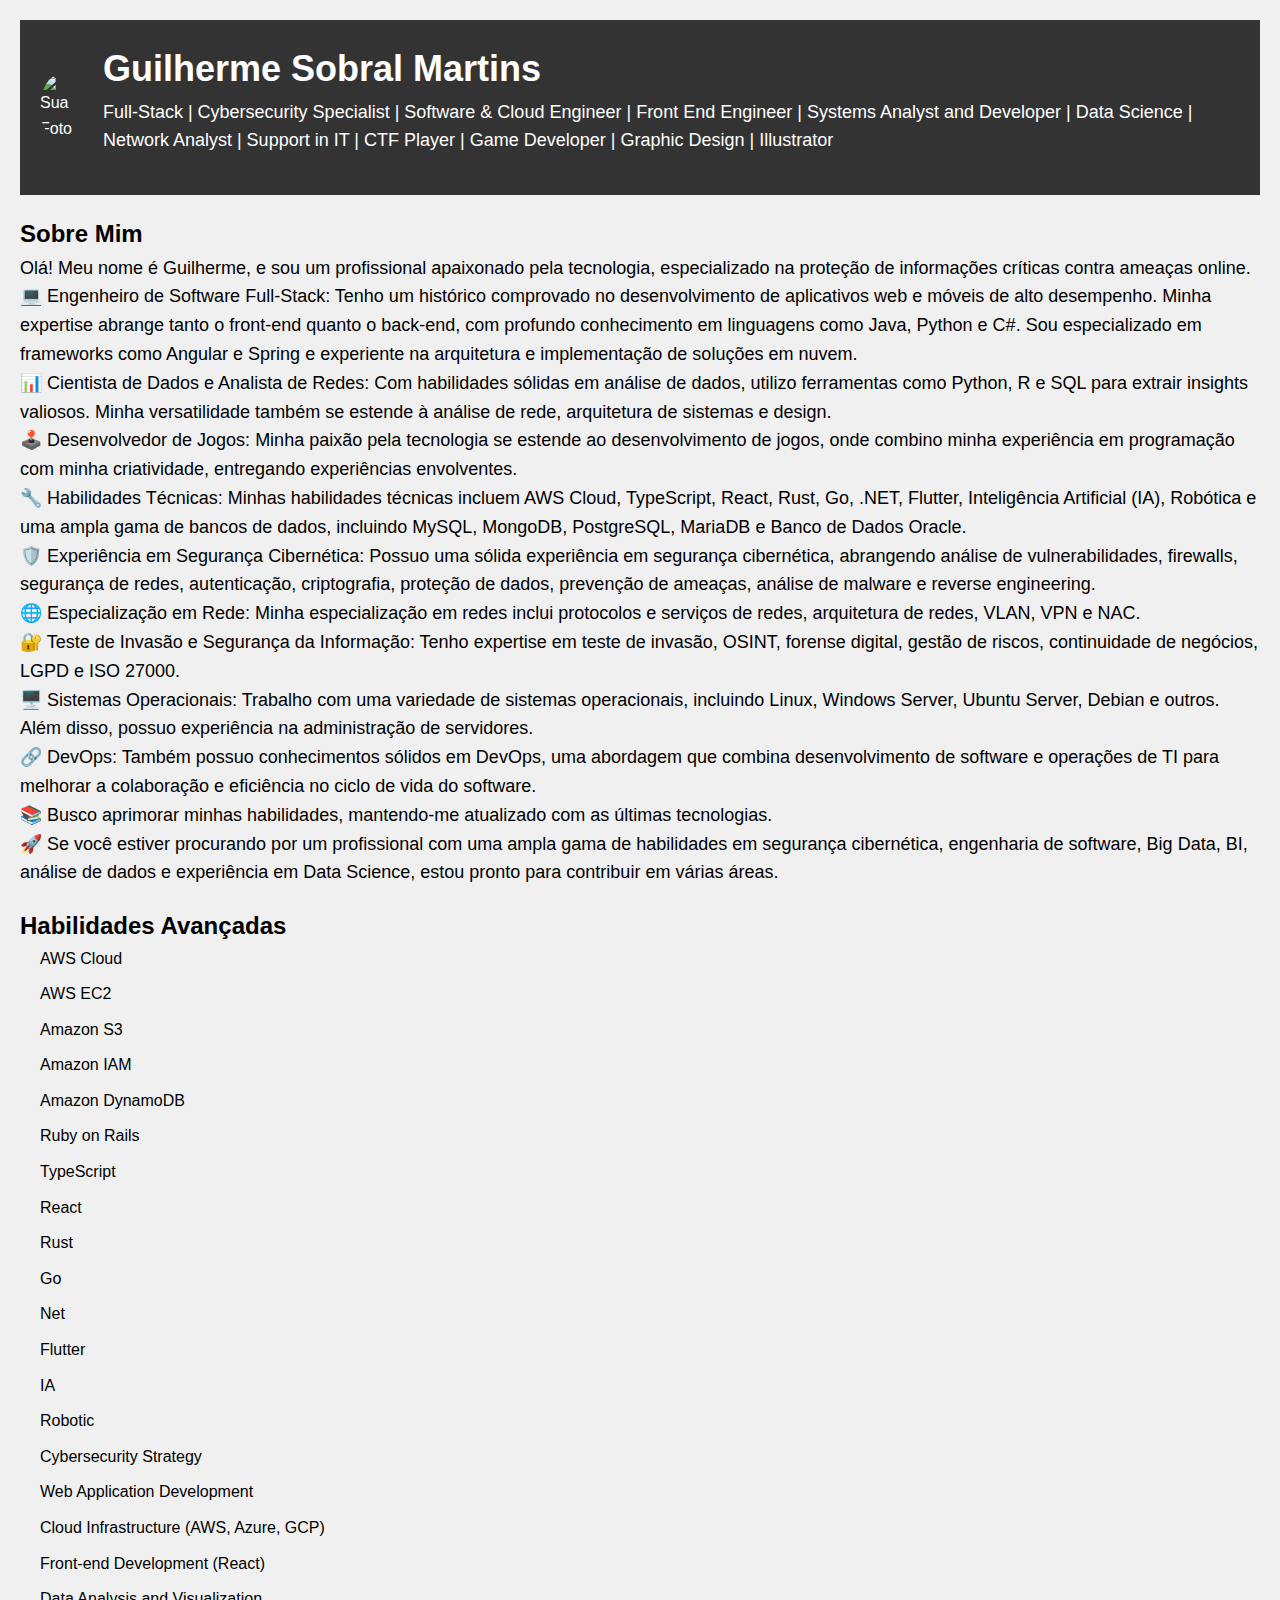
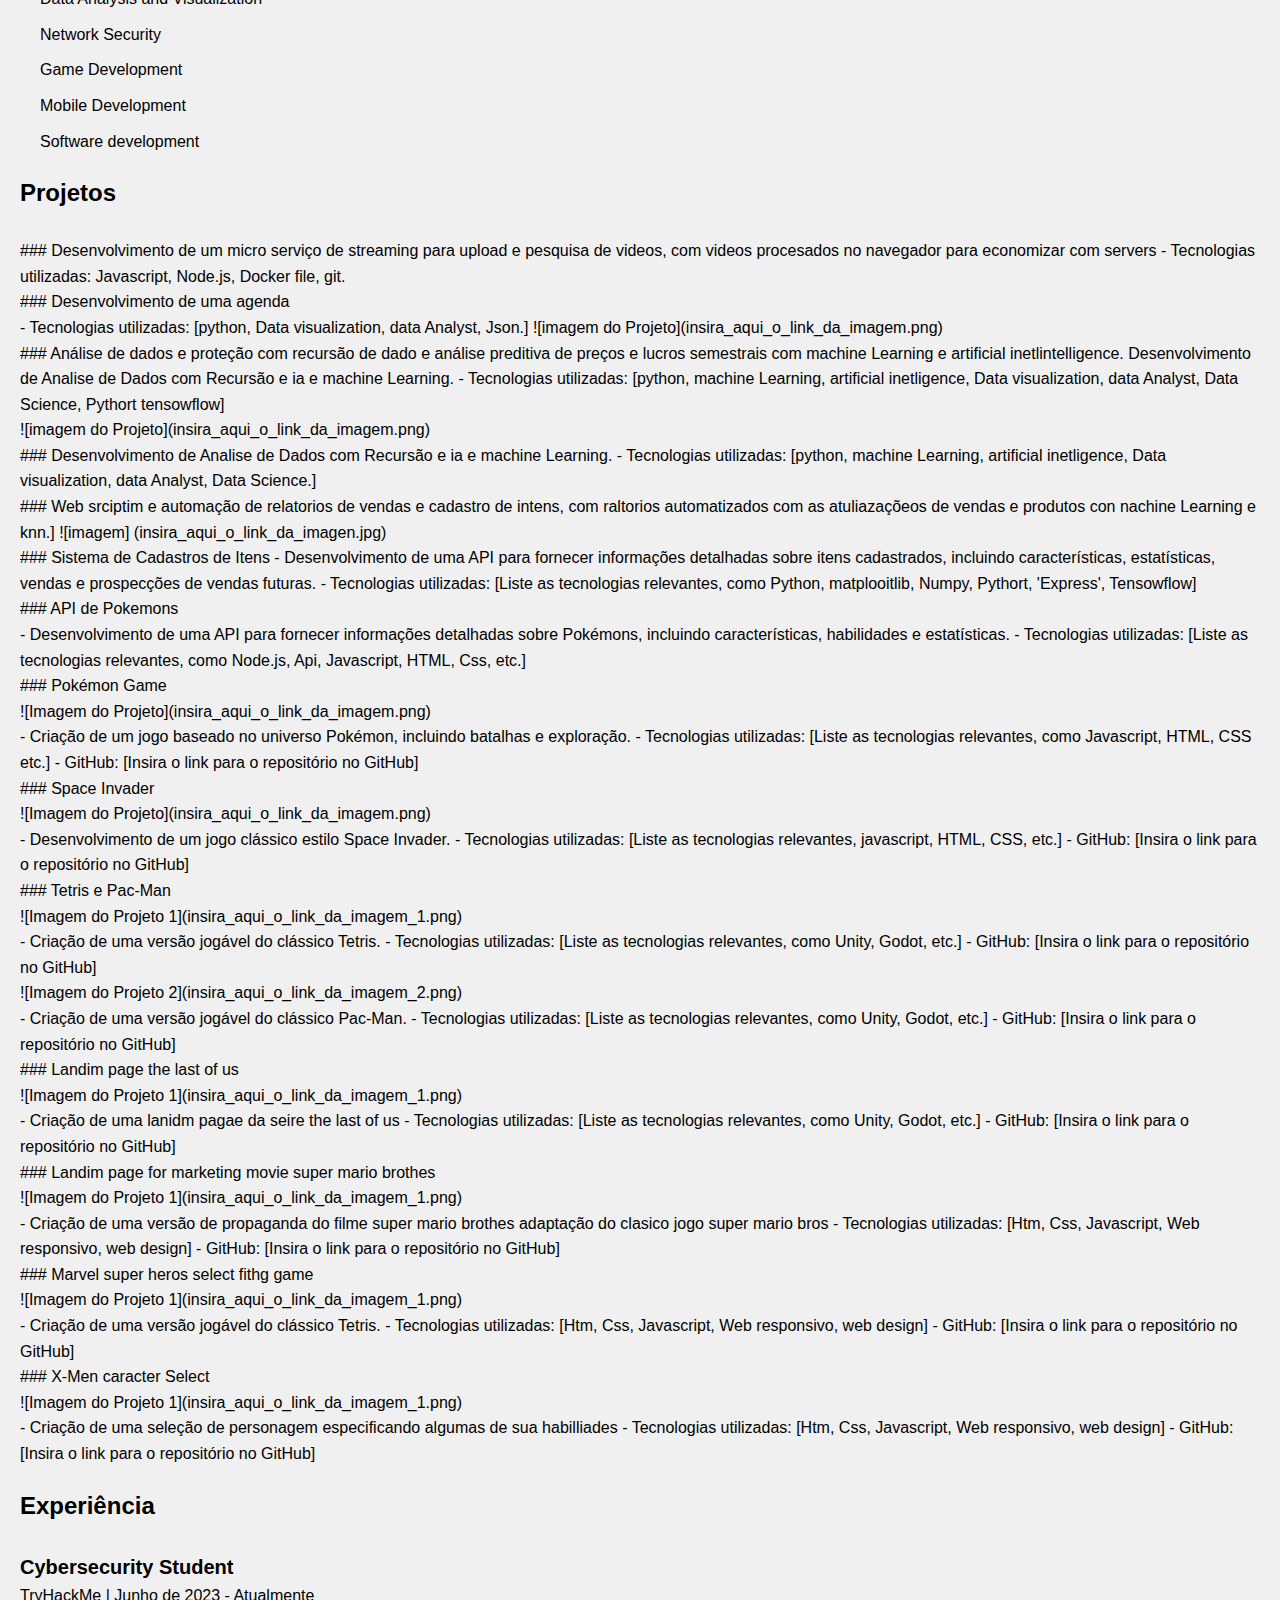
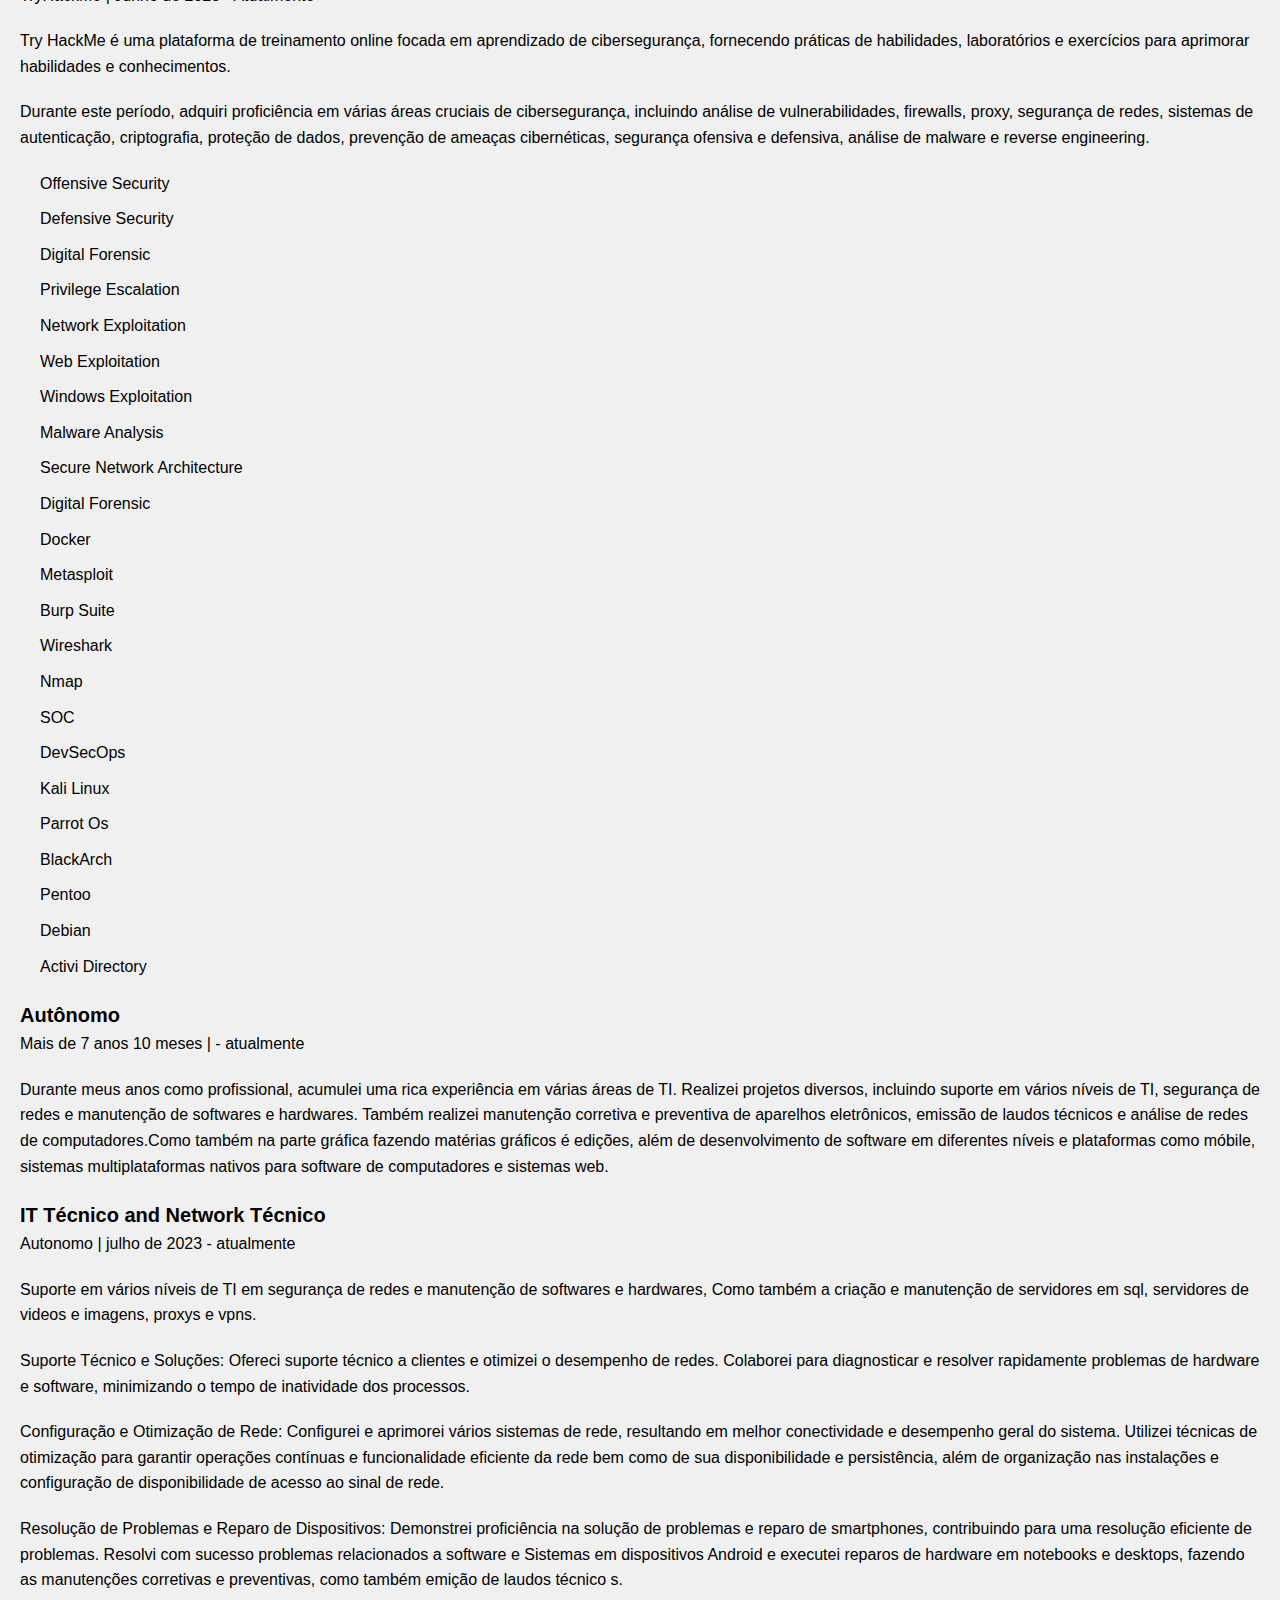
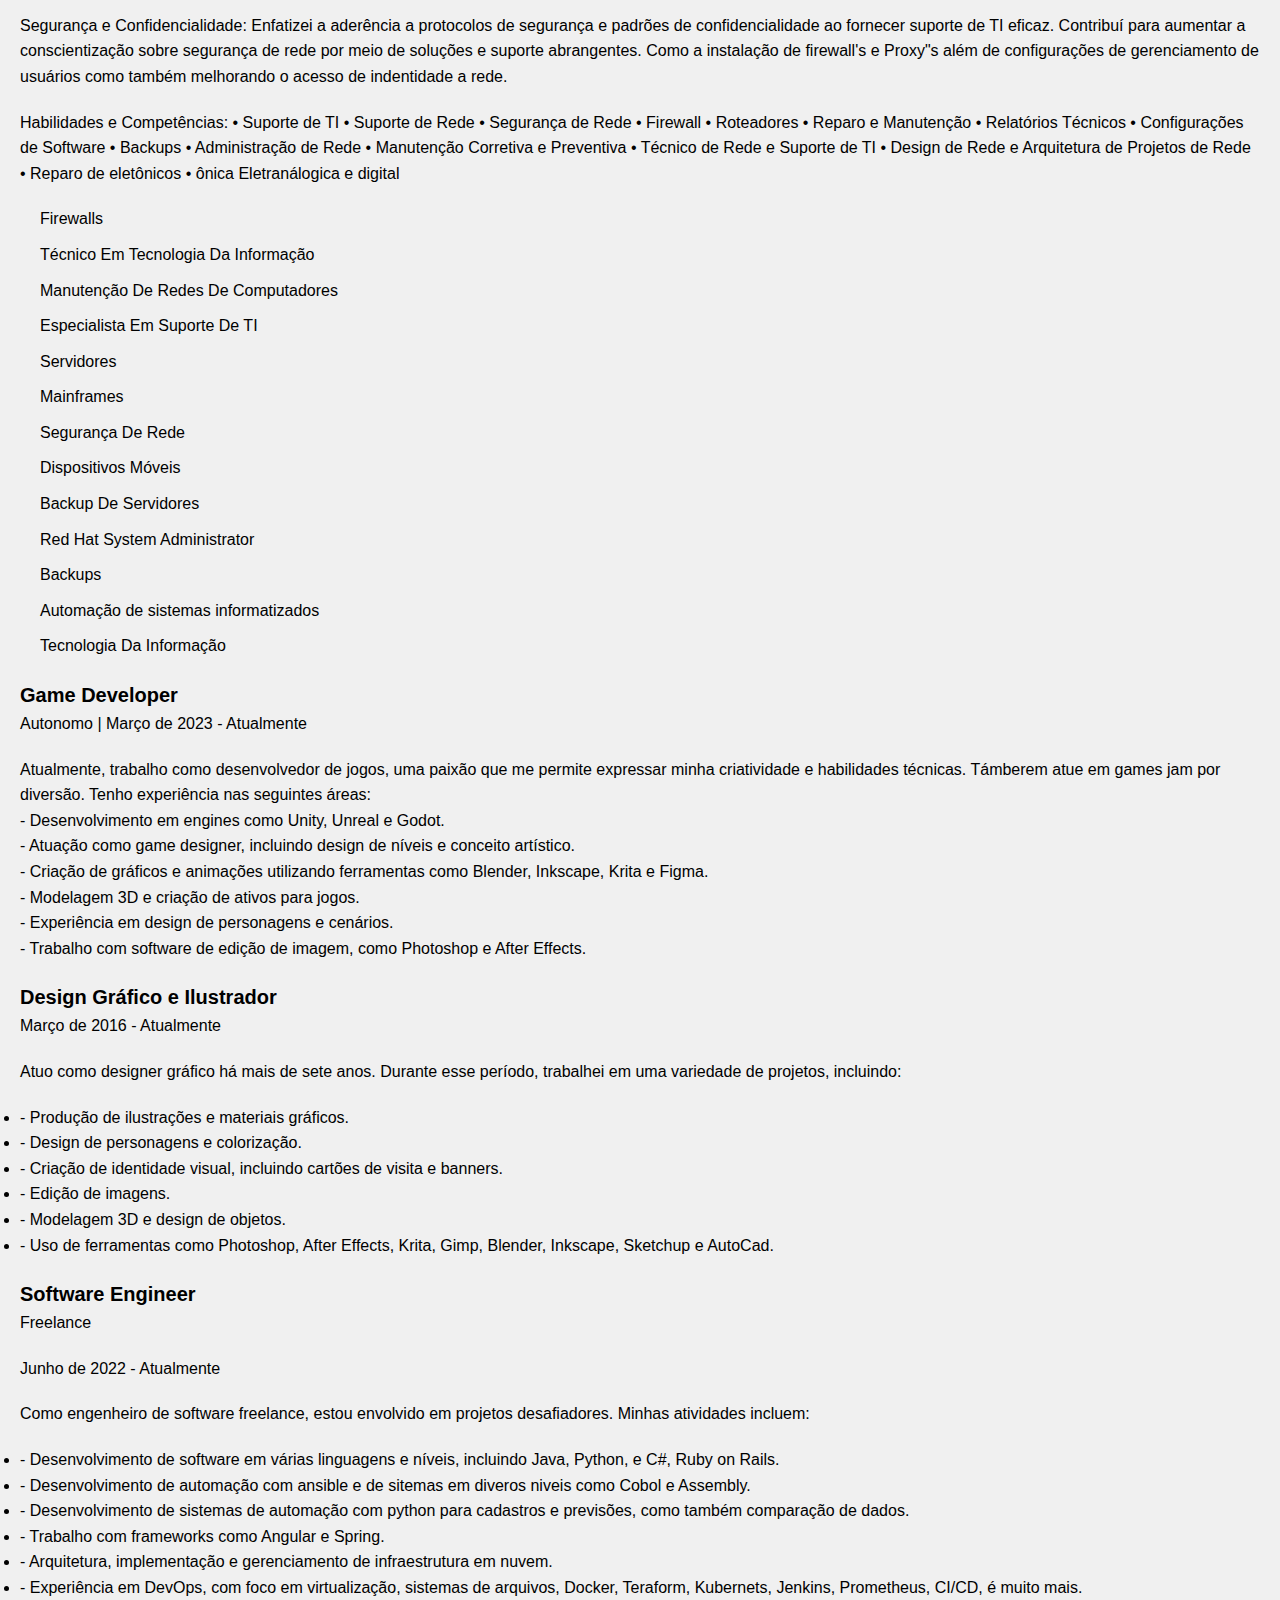
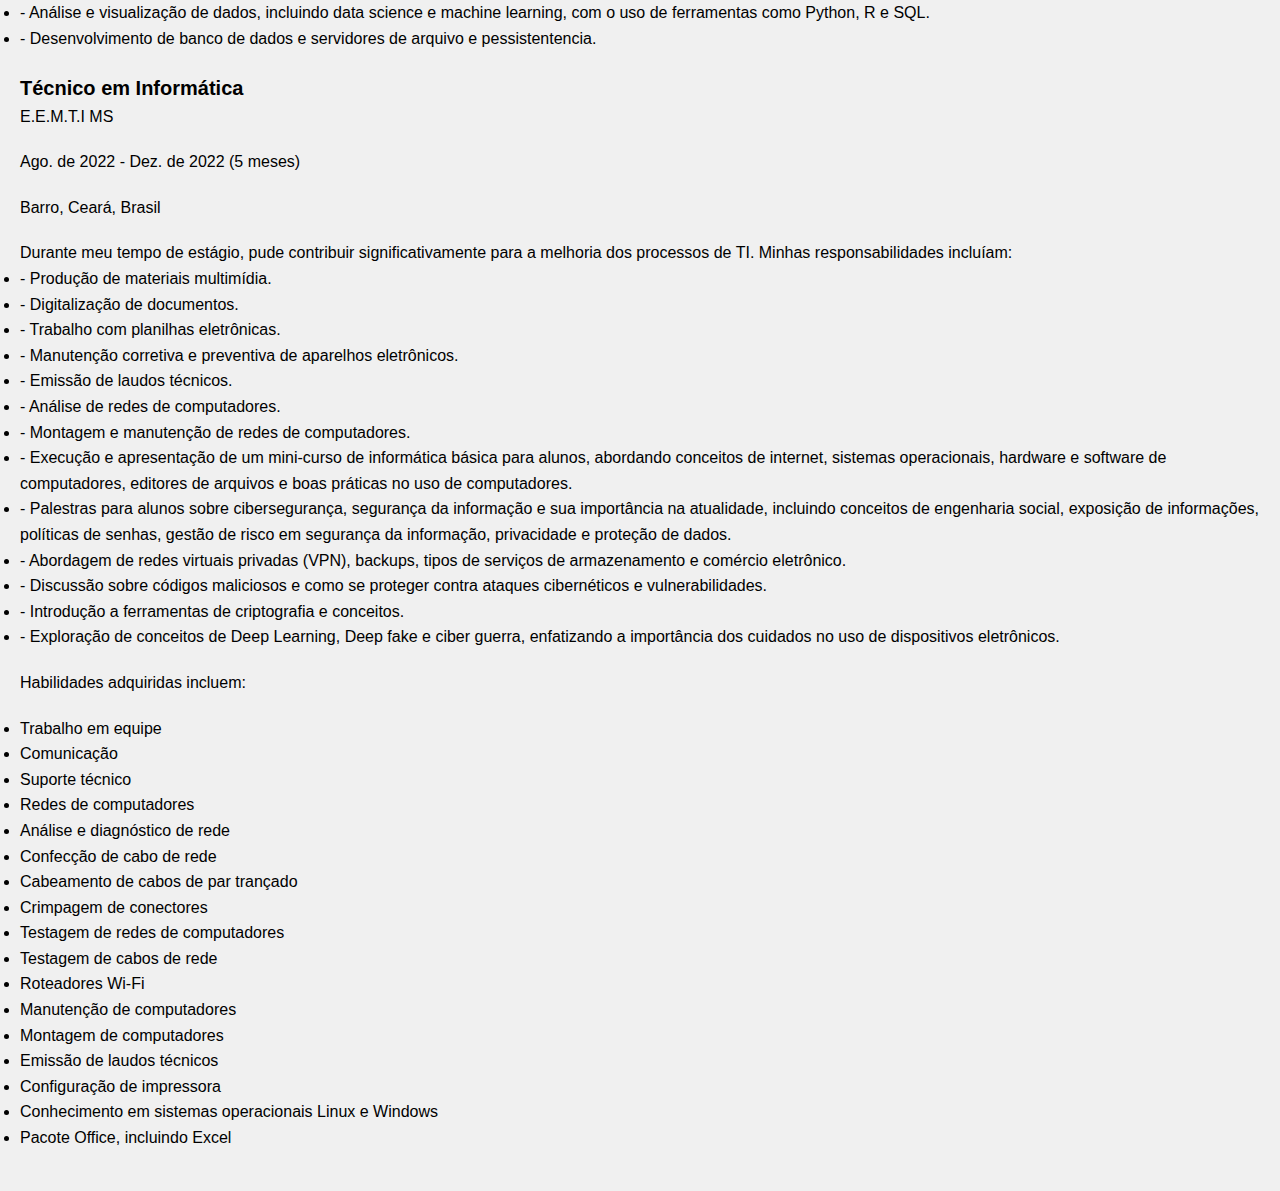
==== commit be823b3a: "Atualizar o index.html" ====
--- a/index.html
+++ b/index.html
@@ -52,7 +52,9 @@
       <ul>
         <li>AWS Cloud</li>
         <li>AWS EC2</li>
-        <li>Amazon S3</li>
+        <li>Amazon S3</li>
+        <li>Amazon IAM</li>
+        <li>Amazon DynamoDB</li>
         <li>Ruby on Rails</li>
         <li>TypeScript</li>
         <li>React</li>
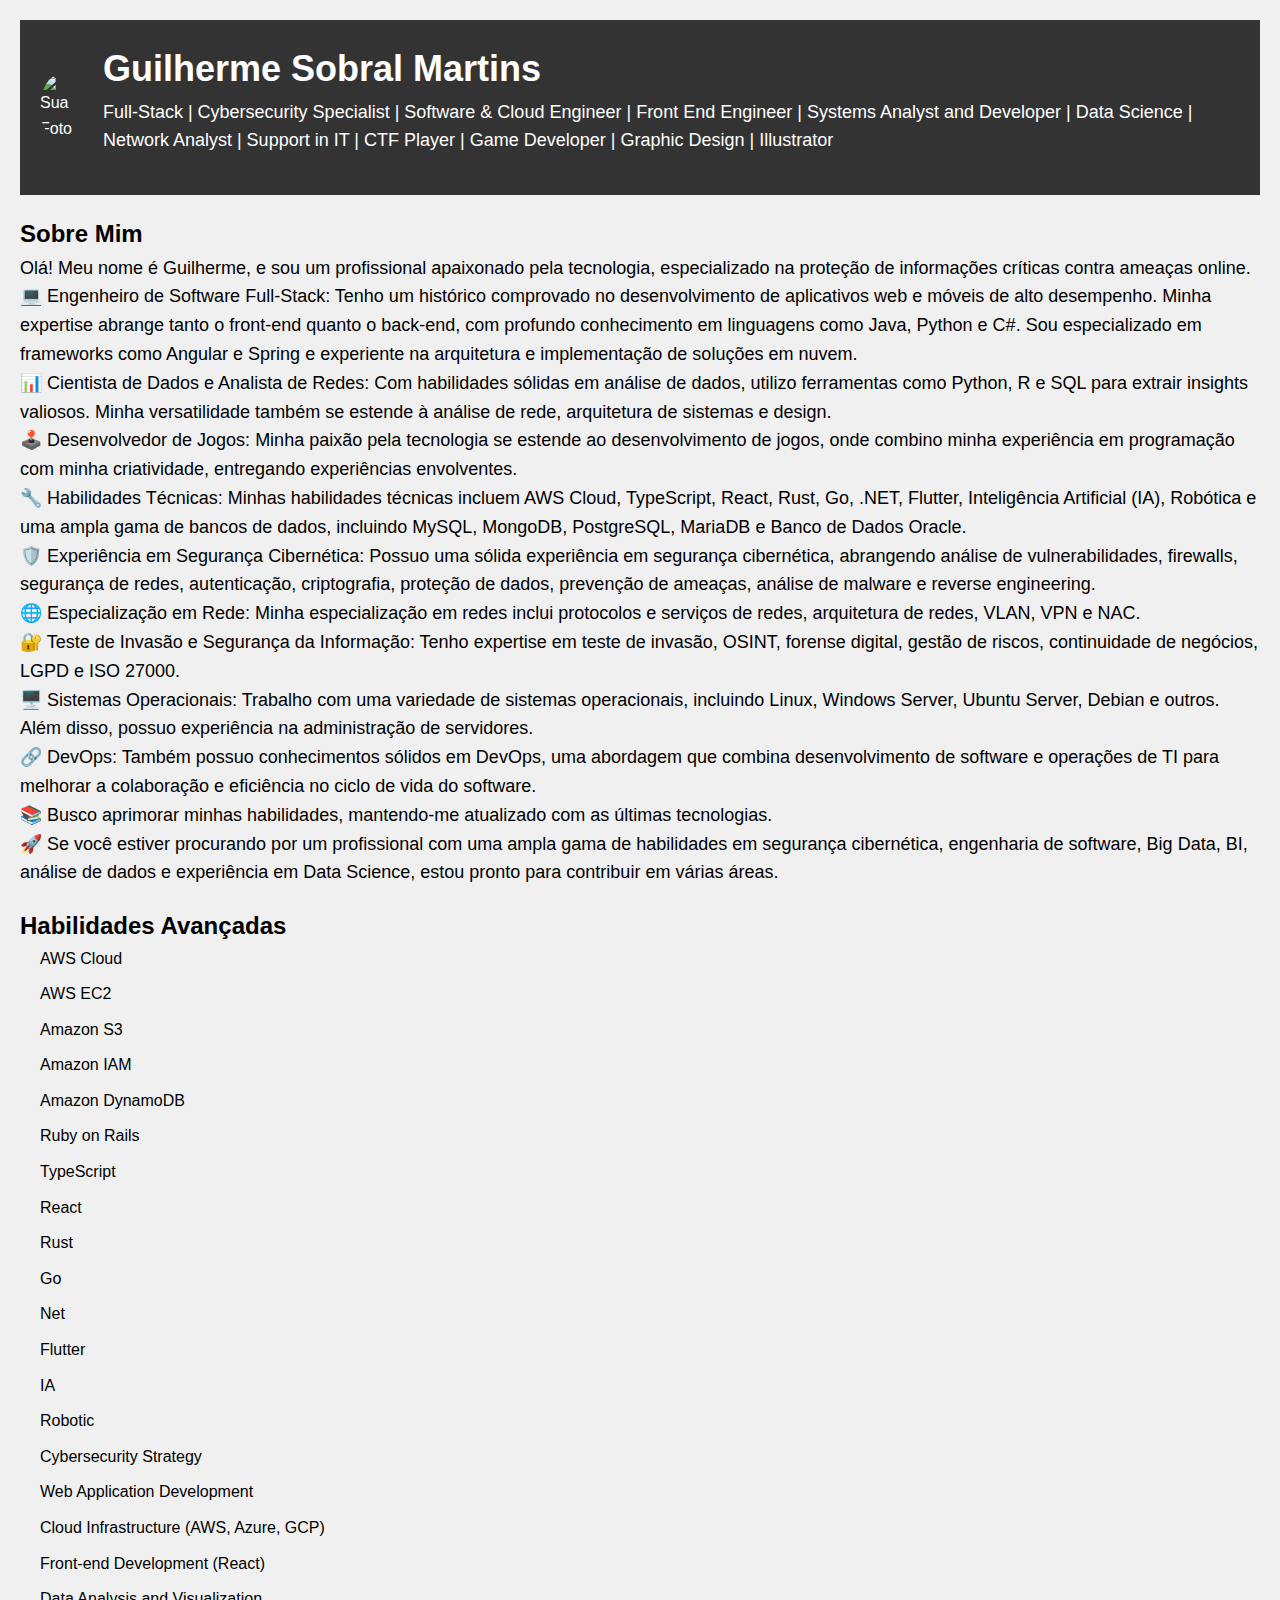
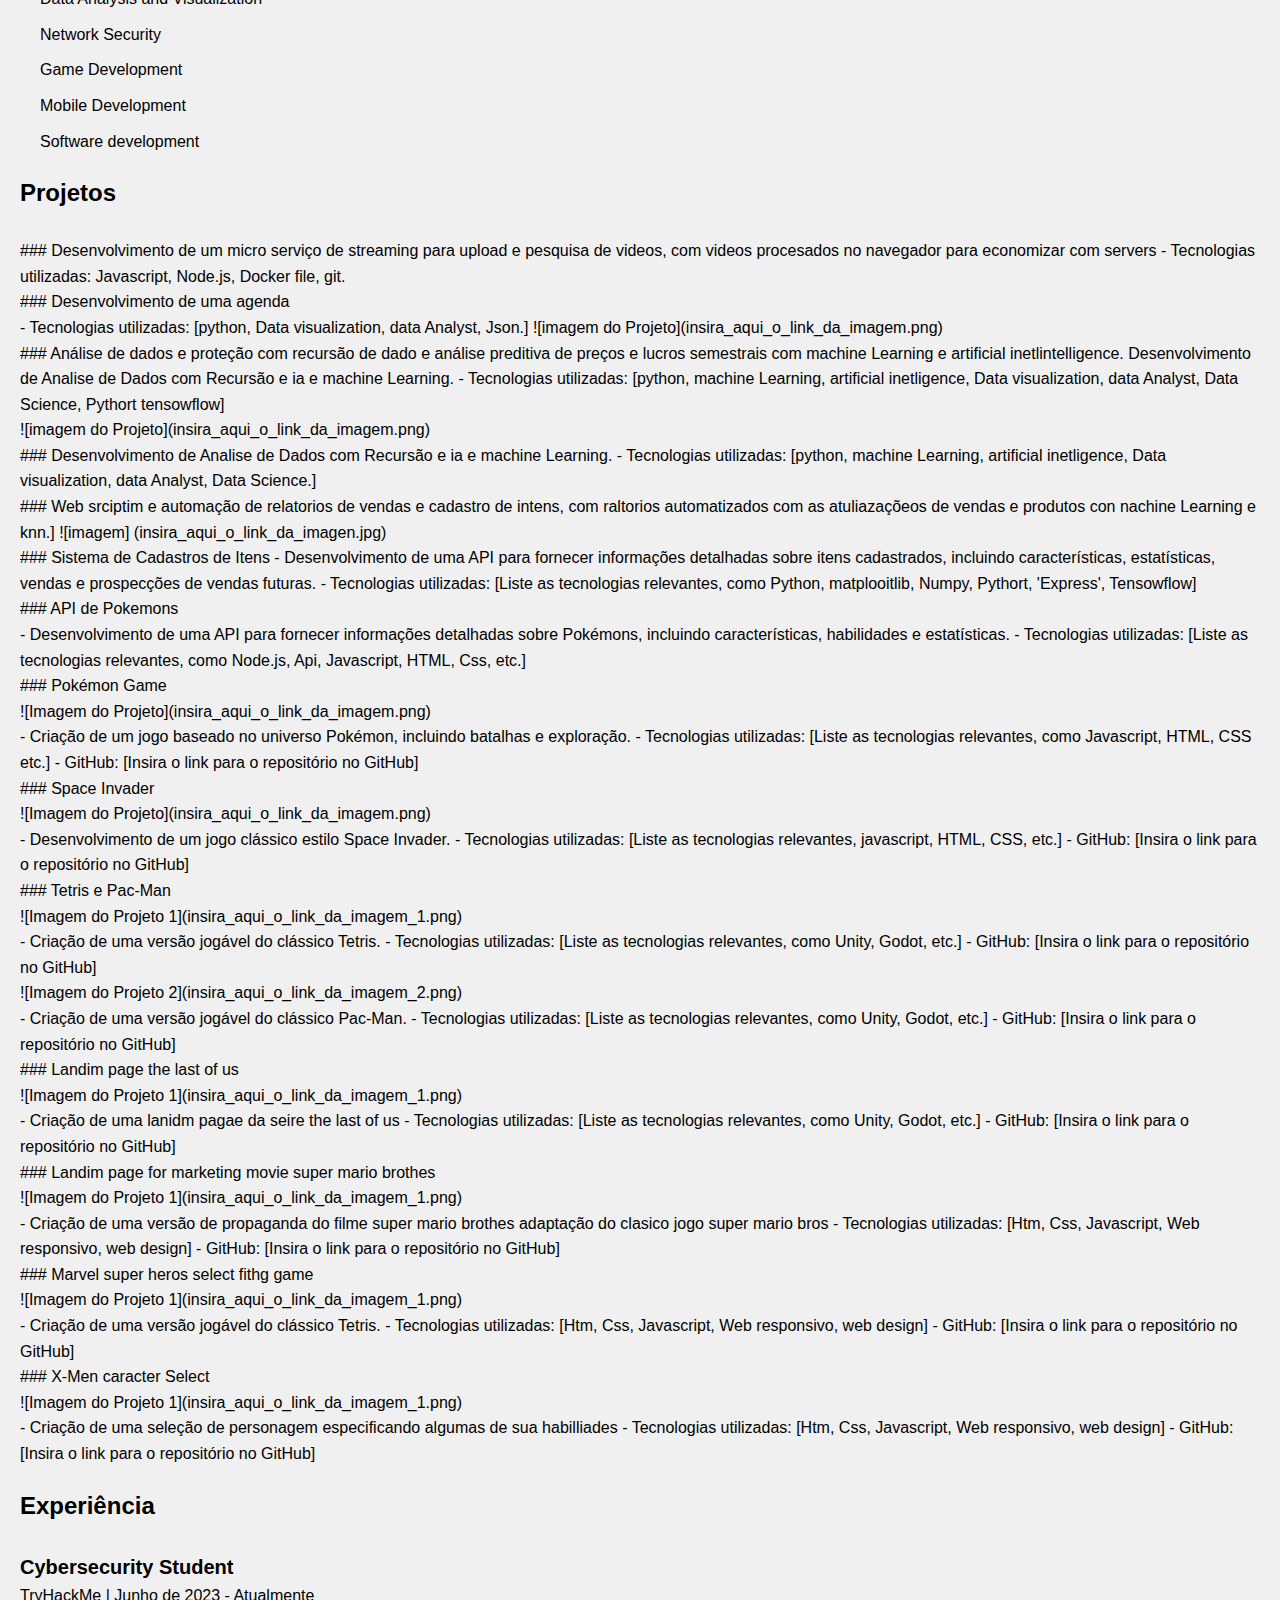
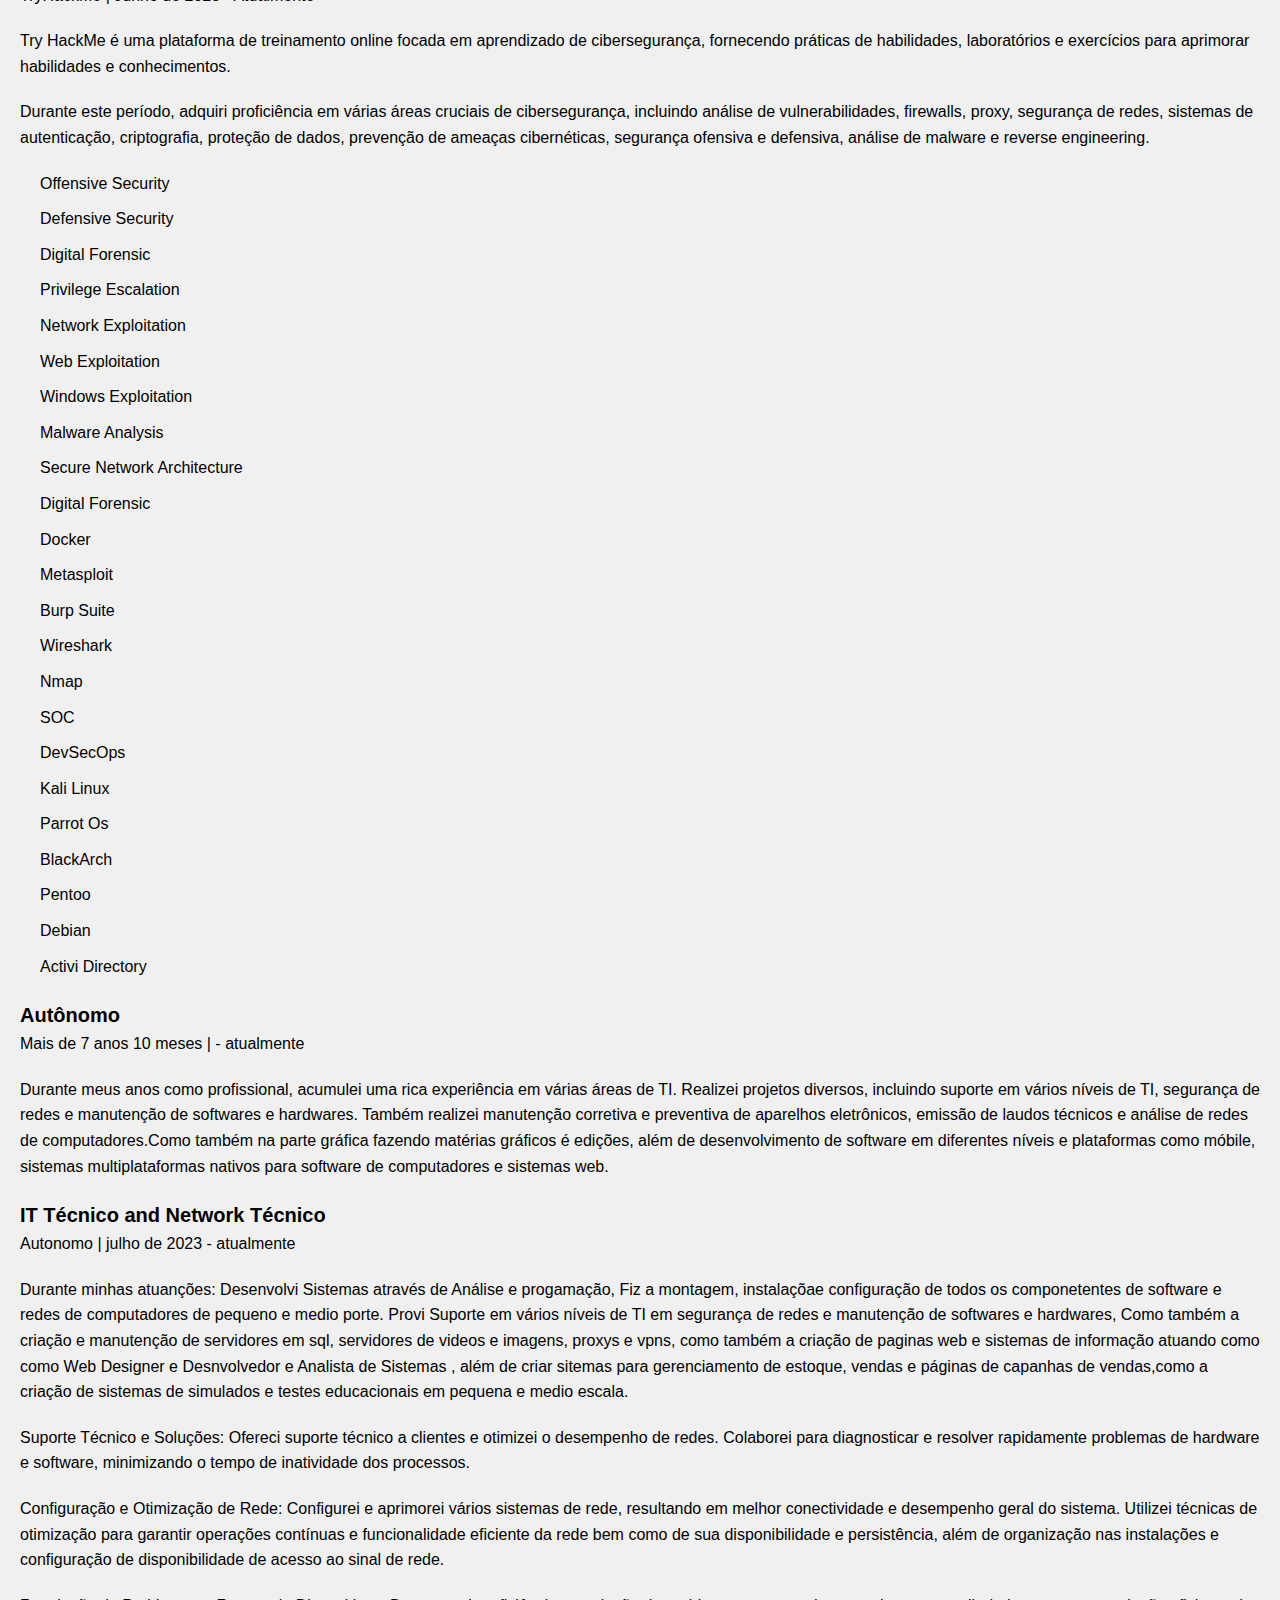
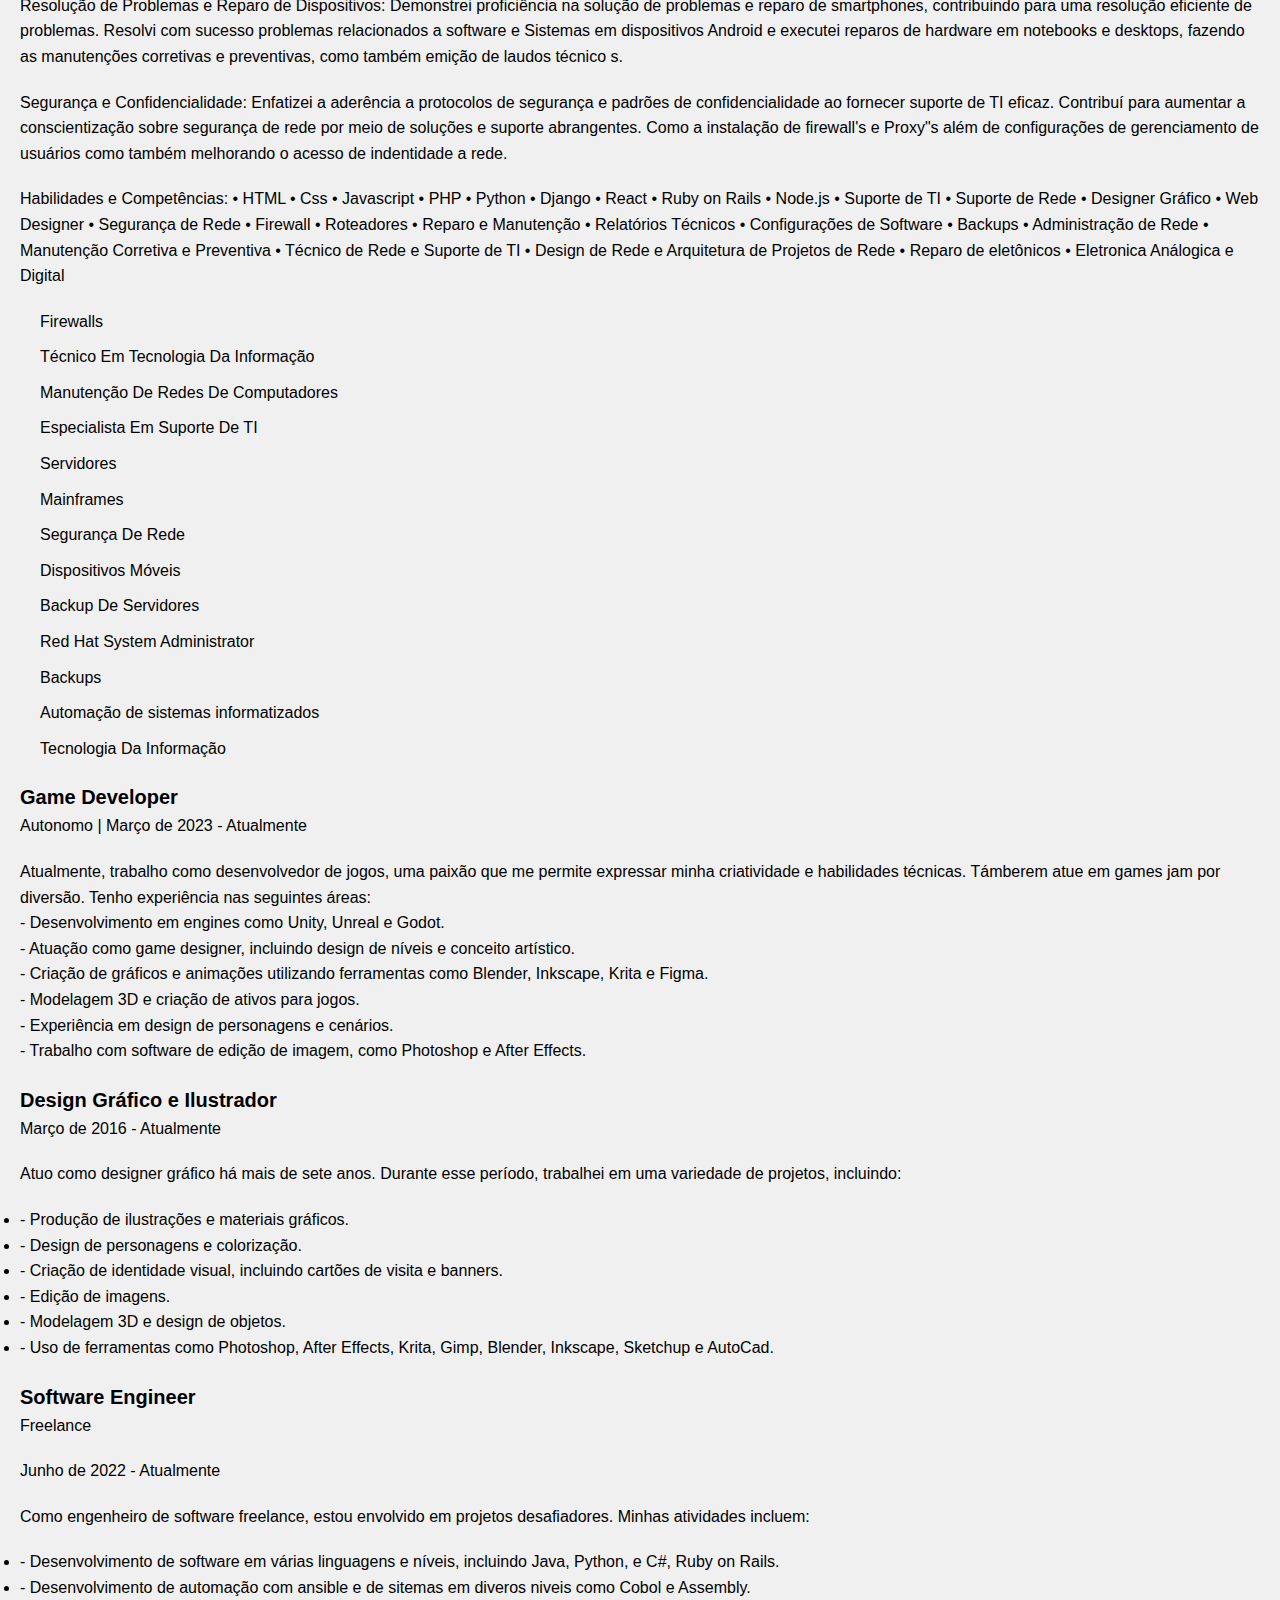
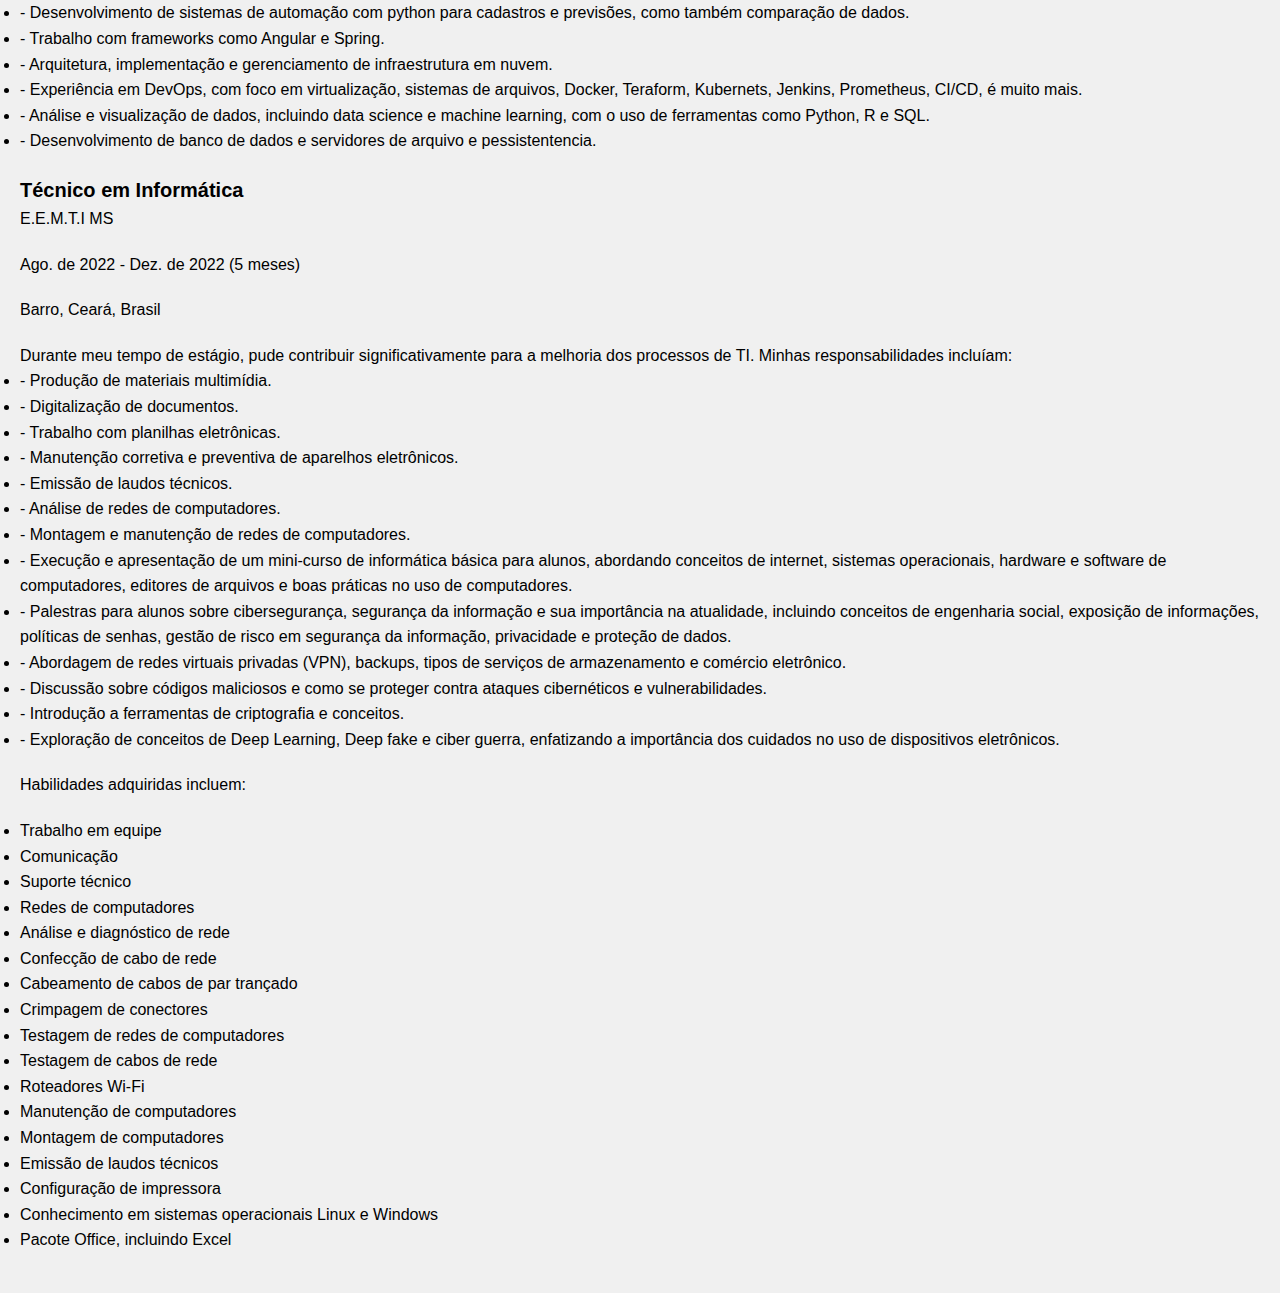
==== commit 8ba5ab25: "Update index.html" ====
--- a/index.html
+++ b/index.html
@@ -1,15 +1,15 @@
 <!DOCTYPE html>
 <html lang="en">
   <head>
-    <meta charset="UTF-8" />
-    <meta name="viewport" content="width=device-width, initial-scale=1.0" />
+    <meta charset="UTF-8"/>
+    <meta name="viewport" content="width=device-width, initial-scale=1.0"/>
     <title>Portfólio de Engenheiro de Software e Cibersegurança</title>
-    <link rel="stylesheet" href="styles.css" />
+    <link rel="stylesheet" href="styles.css"/>
   </head>
   <body>
     <header>
       <div class="profile-picture">
-        <img src="images/profile.jpg" alt="Sua Foto" />
+        <img src="images/profile.jpg" alt="Sua Foto"/>
       </div>
       <div class="header-content">
         <h1>Guilherme Sobral Martins</h1>
@@ -52,8 +52,8 @@
       <ul>
         <li>AWS Cloud</li>
         <li>AWS EC2</li>
-        <li>Amazon S3</li>
-        <li>Amazon IAM</li>
+        <li>Amazon S3</li>
+        <li>Amazon IAM</li>
         <li>Amazon DynamoDB</li>
         <li>Ruby on Rails</li>
         <li>TypeScript</li>
@@ -221,7 +221,7 @@
                 <h3>Autônomo</h3>
                 <p>Mais de 7 anos 10 meses | - atualmente </p>
                 <p>
-                    Durante meus anos como profissional, acumulei uma rica experiência em várias áreas de TI. Realizei projetos diversos, incluindo suporte em vários níveis de TI, segurança de redes e manutenção de softwares e hardwares. Também realizei manutenção corretiva e preventiva de aparelhos eletrônicos, emissão de laudos técnicos e análise de redes de computadores.Como também na parte gráfica fazendo matérias gráficos é edições, além de desenvolvimento de software em diferentes níveis e plataformas como móbile, sistemas multiplataformas nativos para software de computadores e sistemas web.
+                Durante meus anos como profissional, acumulei uma rica experiência em várias áreas de TI. Realizei projetos diversos, incluindo suporte em vários níveis de TI, segurança de redes e manutenção de softwares e hardwares. Também realizei manutenção corretiva e preventiva de aparelhos eletrônicos, emissão de laudos técnicos e análise de redes de computadores.Como também na parte gráfica fazendo matérias gráficos é edições, além de desenvolvimento de software em diferentes níveis e plataformas como móbile, sistemas multiplataformas nativos para software de computadores e sistemas web.
                 </p> <section id="skills">
                 <ul>
                 
@@ -233,28 +233,29 @@
               <h3>IT Técnico and Network Técnico</h3>
               <p>Autonomo | julho de 2023 - atualmente</p>
               <p>
-                Suporte em vários níveis de TI em segurança de redes e manutenção de
-                softwares e hardwares, Como também a criação e manutenção de servidores em sql, servidores de videos e imagens, proxys e vpns.
+                Durante minhas atuanções: Desenvolvi Sistemas através de Análise e progamação, Fiz a montagem, instalaçõae configuração de todos os componetentes de software e redes de computadores de pequeno e medio porte.
+                Provi Suporte em vários níveis de TI em segurança de redes e manutenção de
+                softwares e hardwares, Como também a criação e manutenção de servidores em sql, servidores de videos e imagens, proxys e vpns, como também a criação de paginas web e sistemas de informação atuando como como Web Designer e Desnvolvedor e Analista de Sistemas , além de criar sitemas para gerenciamento de estoque, vendas e páginas de capanhas de vendas,como a criação de sistemas de simulados e testes educacionais em pequena e medio escala.
 </p>
 <p>
 Suporte Técnico e Soluções: Ofereci suporte técnico a clientes e otimizei o desempenho de redes. Colaborei para diagnosticar e resolver rapidamente problemas
- de hardware e software, minimizando o tempo de inatividade dos processos.
+de hardware e software, minimizando o tempo de inatividade dos processos.
 </p>
 <p>
 Configuração e Otimização de Rede: Configurei e aprimorei vários sistemas de rede, resultando em melhor conectividade e desempenho geral do sistema. Utilizei
- técnicas de otimização para garantir operações contínuas e funcionalidade eficiente da rede bem como de sua disponibilidade e persistência, além de organização nas instalações e configuração de disponibilidade de acesso ao sinal de rede.
+técnicas de otimização para garantir operações contínuas e funcionalidade eficiente da rede bem como de sua disponibilidade e persistência, além de organização nas instalações e configuração de disponibilidade de acesso ao sinal de rede.
 </p>
 <p>
 Resolução de Problemas e Reparo de Dispositivos: Demonstrei proficiência na solução de problemas e reparo de smartphones, contribuindo para uma resolução eficiente
- de problemas. Resolvi com sucesso problemas relacionados a software e Sistemas em dispositivos Android e executei reparos de hardware em notebooks e desktops, fazendo as manutenções corretivas e preventivas, como também emição de laudos técnico s.
+de problemas. Resolvi com sucesso problemas relacionados a software e Sistemas em dispositivos Android e executei reparos de hardware em notebooks e desktops, fazendo as manutenções corretivas e preventivas, como também emição de laudos técnico s.
 </p>
 <p>
 Segurança e Confidencialidade: Enfatizei a aderência a protocolos de segurança e padrões de confidencialidade ao fornecer suporte de TI eficaz. Contribuí para
- aumentar a conscientização sobre segurança de rede por meio de soluções e suporte abrangentes. Como a instalação  de firewall's e Proxy"s além de configurações de gerenciamento de usuários como também melhorando o acesso de indentidade a rede.
-</p>
-<p>
-Habilidades e Competências: • Suporte de TI • Suporte de Rede • Segurança de Rede • Firewall • Roteadores • Reparo e Manutenção • Relatórios Técnicos • Configurações
- de Software • Backups • Administração de Rede • Manutenção Corretiva e Preventiva • Técnico de Rede e Suporte de TI • Design de Rede e Arquitetura de Projetos de Rede • Reparo de eletônicos • ônica Eletranálogica e digital 
+aumentar a conscientização sobre segurança de rede por meio de soluções e suporte abrangentes. Como a instalação  de firewall's e Proxy"s além de configurações de gerenciamento de usuários como também melhorando o acesso de indentidade a rede.
+</p>
+<p>
+Habilidades e Competências: • HTML • Css • Javascript  • PHP • Python • Django • React • Ruby on Rails • Node.js • Suporte de TI • Suporte de Rede • Designer Gráfico • Web Designer • Segurança de Rede • Firewall • Roteadores • Reparo e Manutenção • Relatórios Técnicos • Configurações
+de Software • Backups • Administração de Rede • Manutenção Corretiva e Preventiva • Técnico de Rede e Suporte de TI • Design de Rede e Arquitetura de Projetos de Rede • Reparo de eletônicos •  Eletronica Análogica e Digital 
 </p>
   
               <section id="skills">
